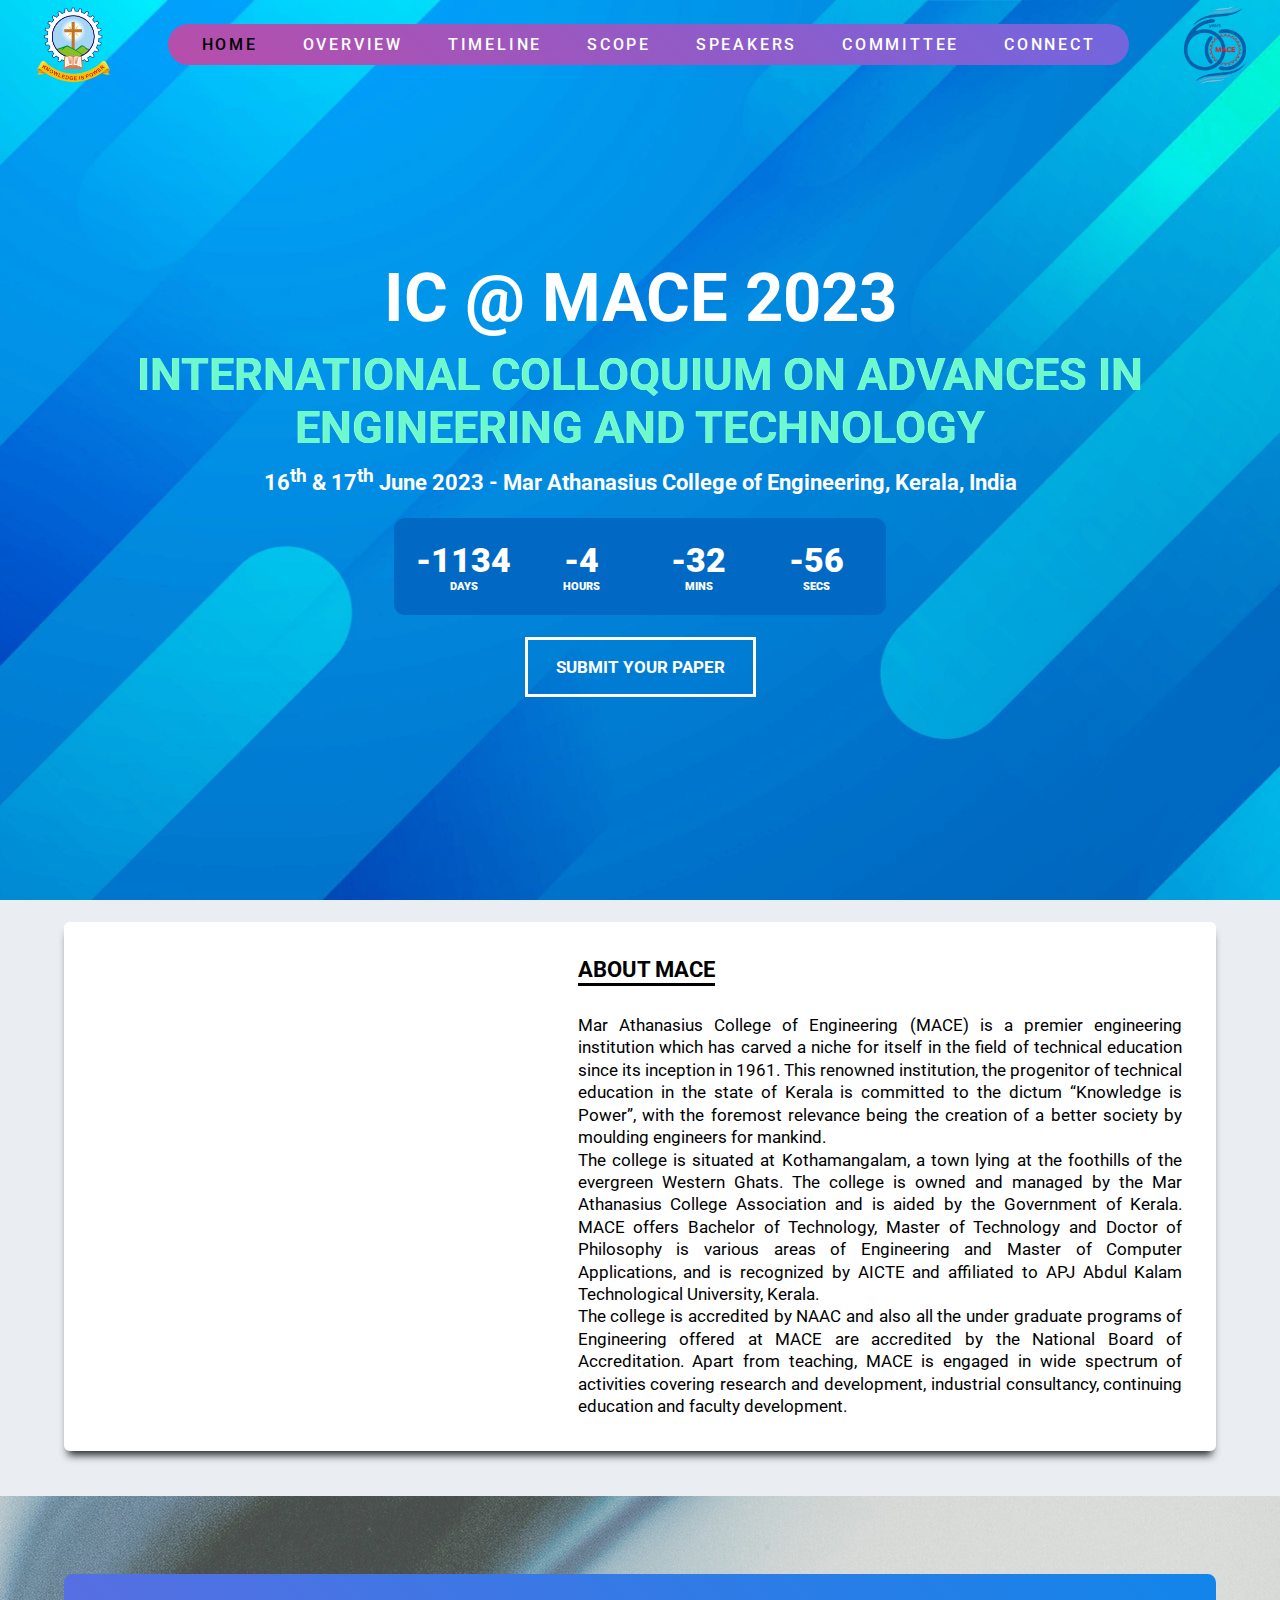
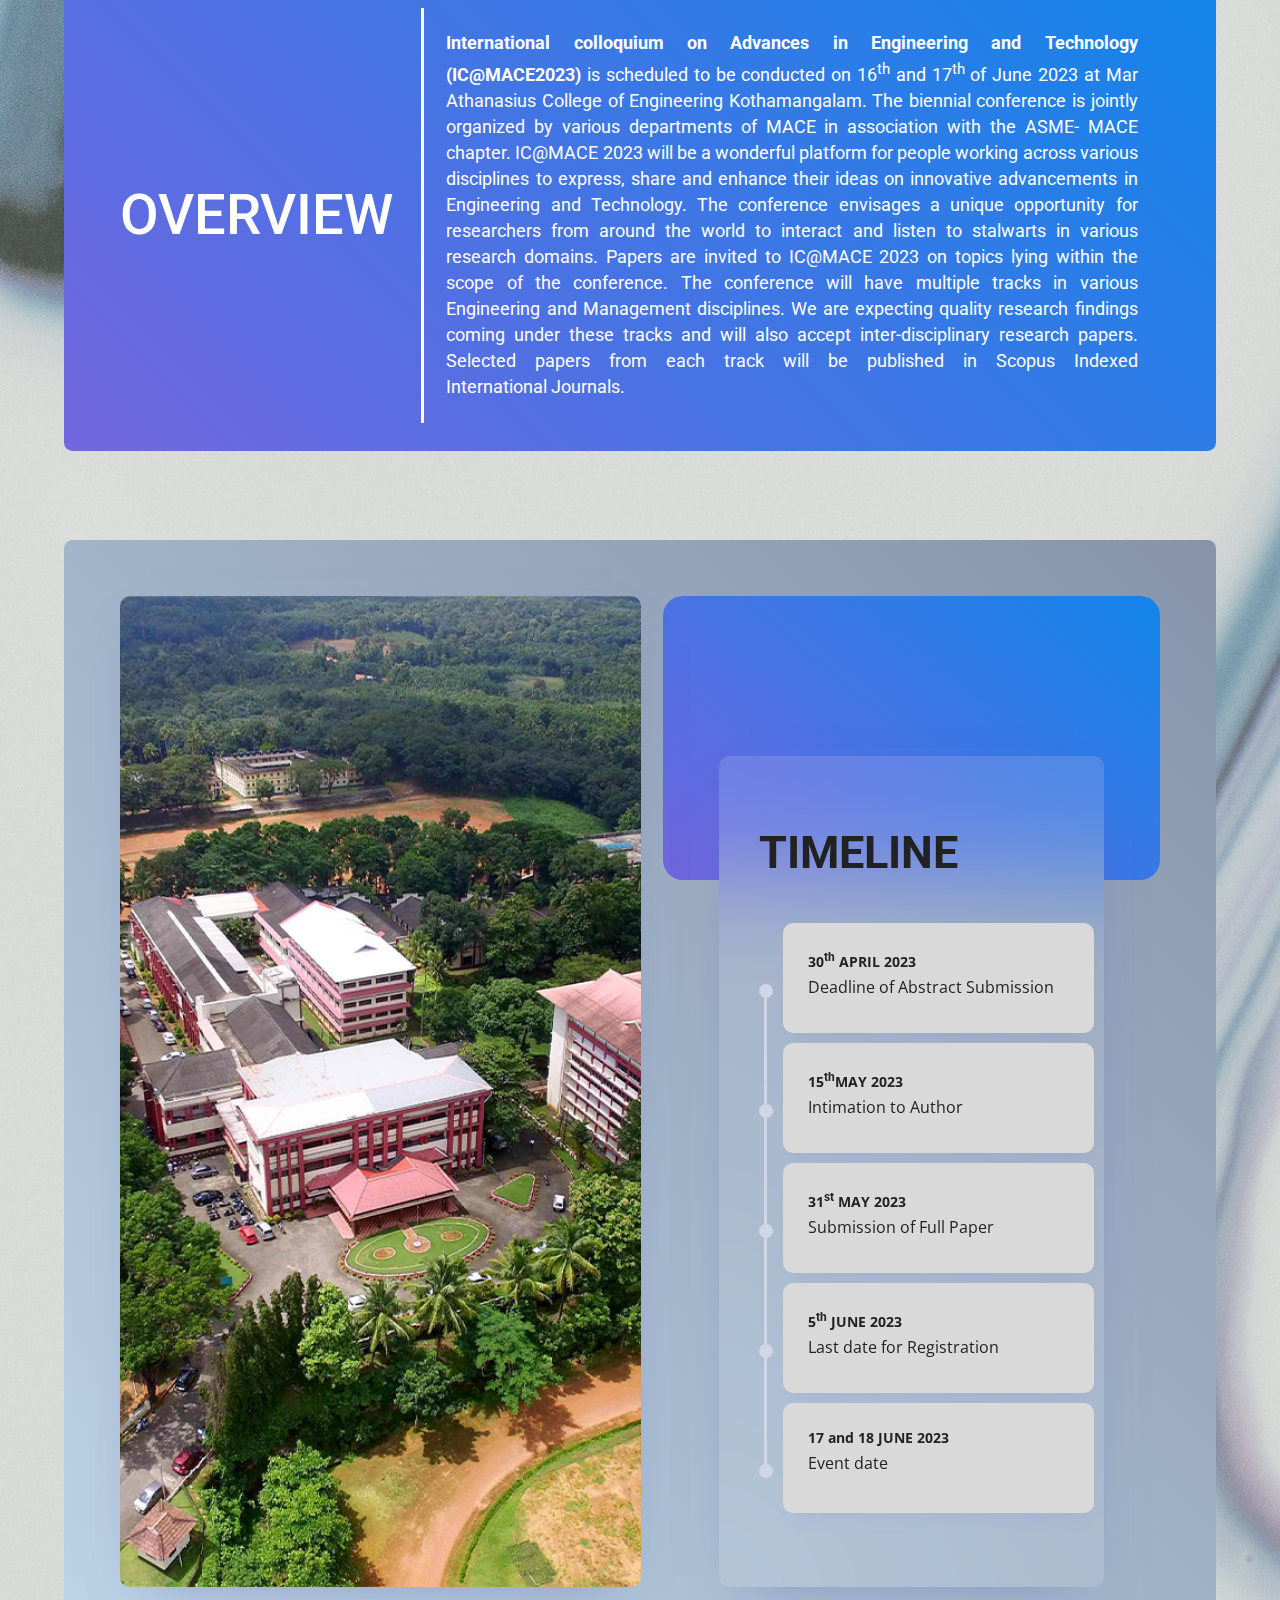
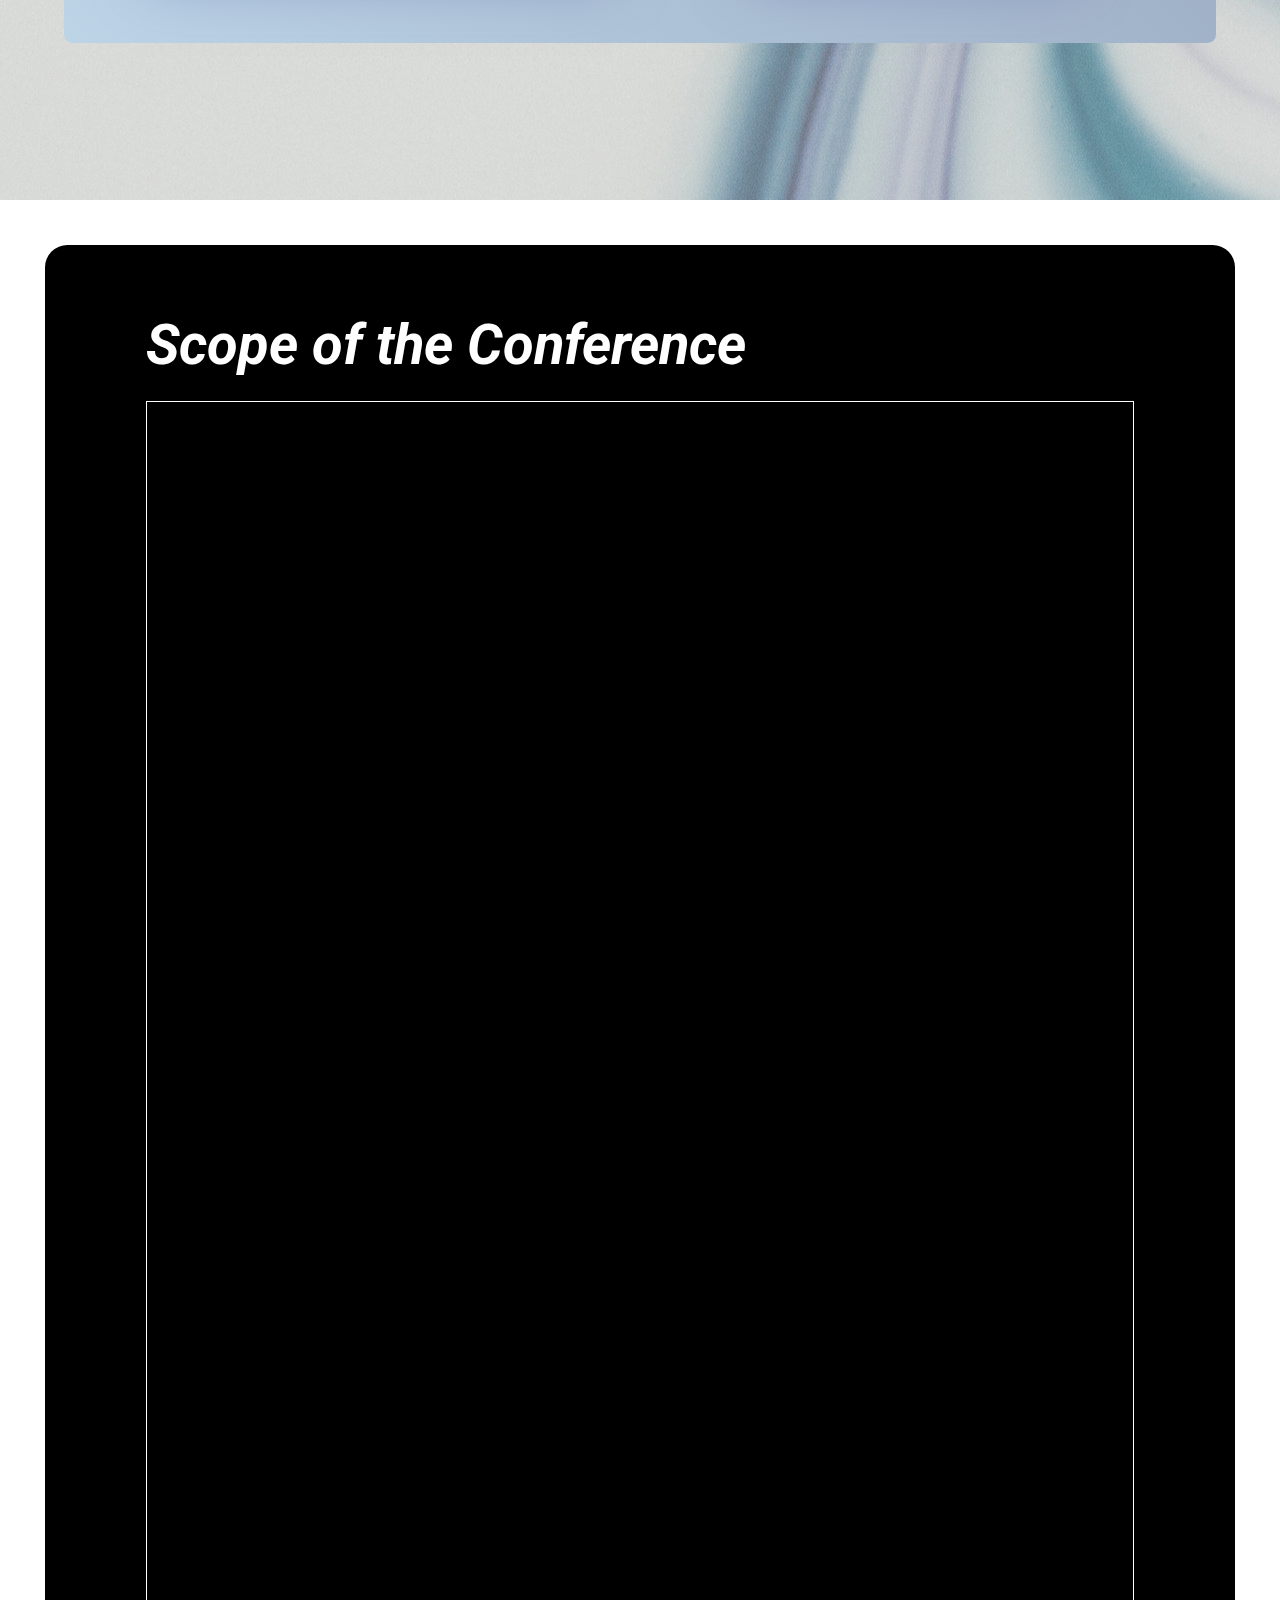
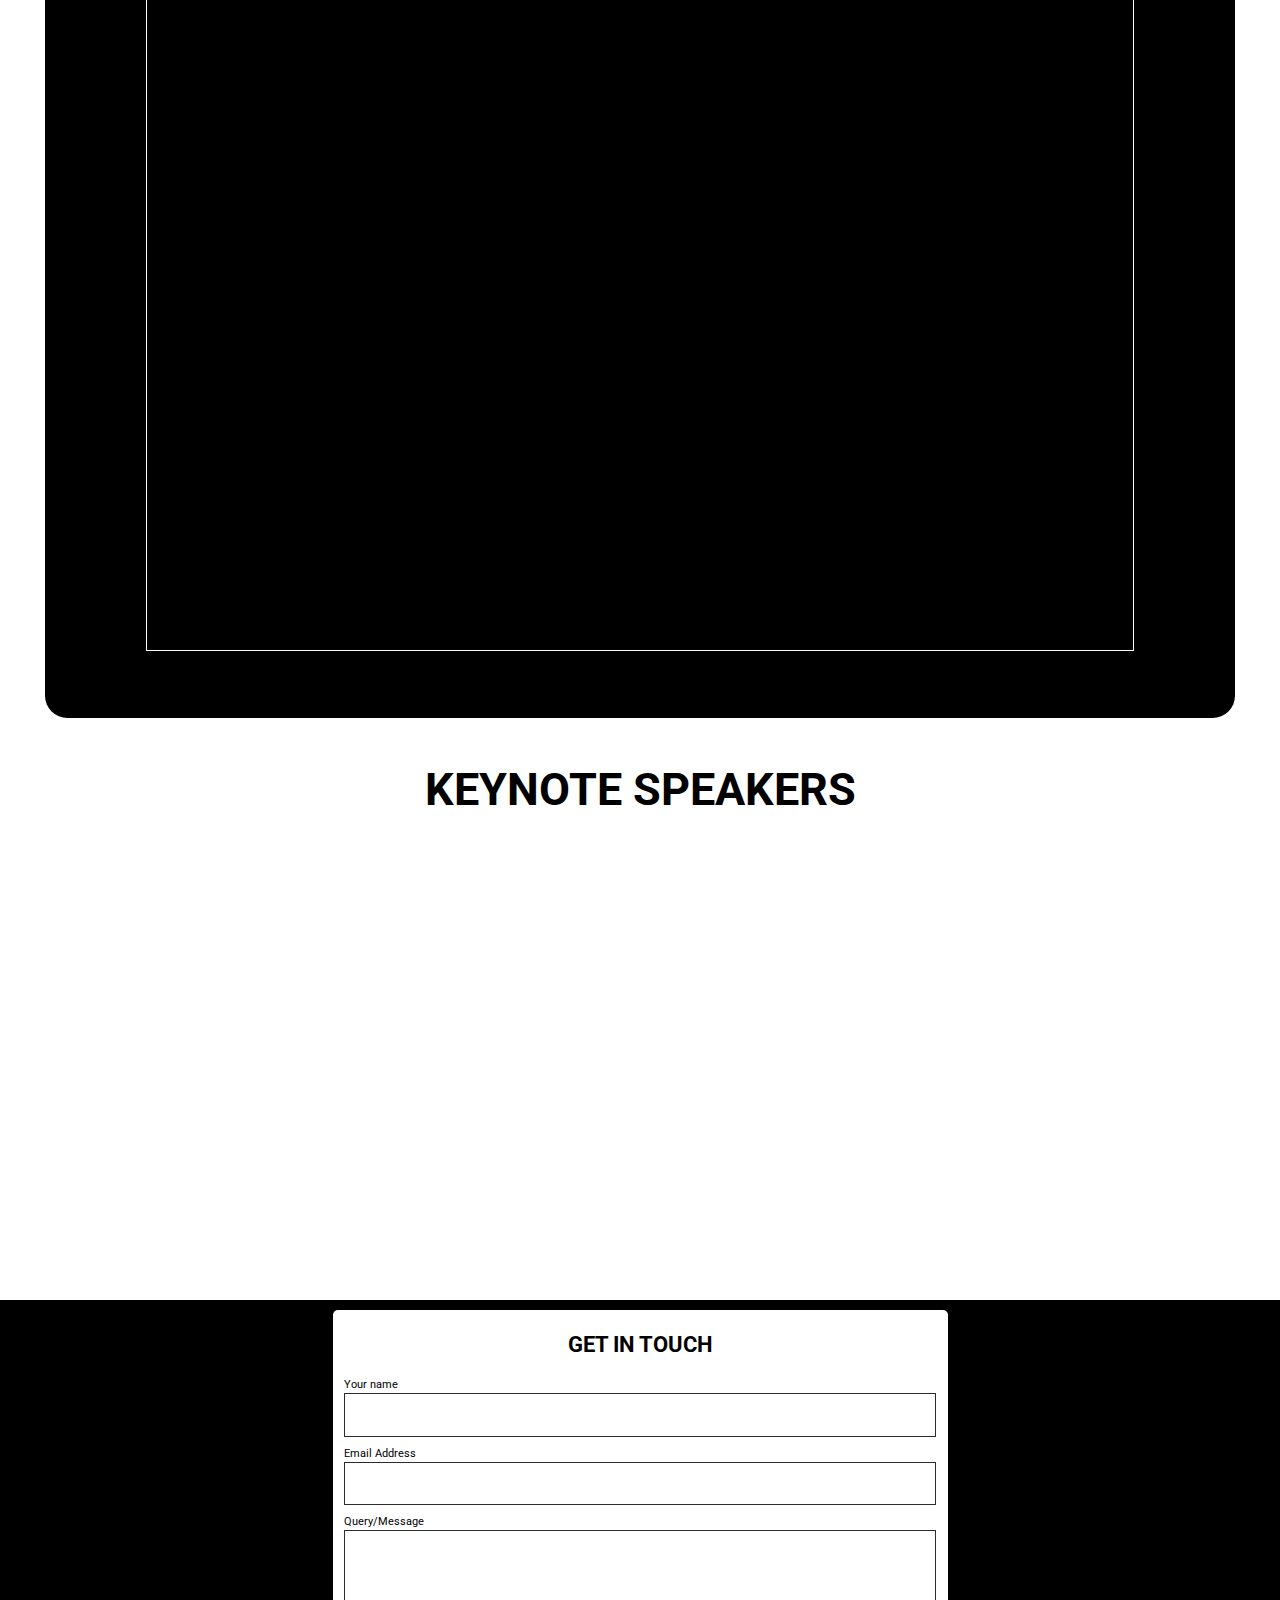
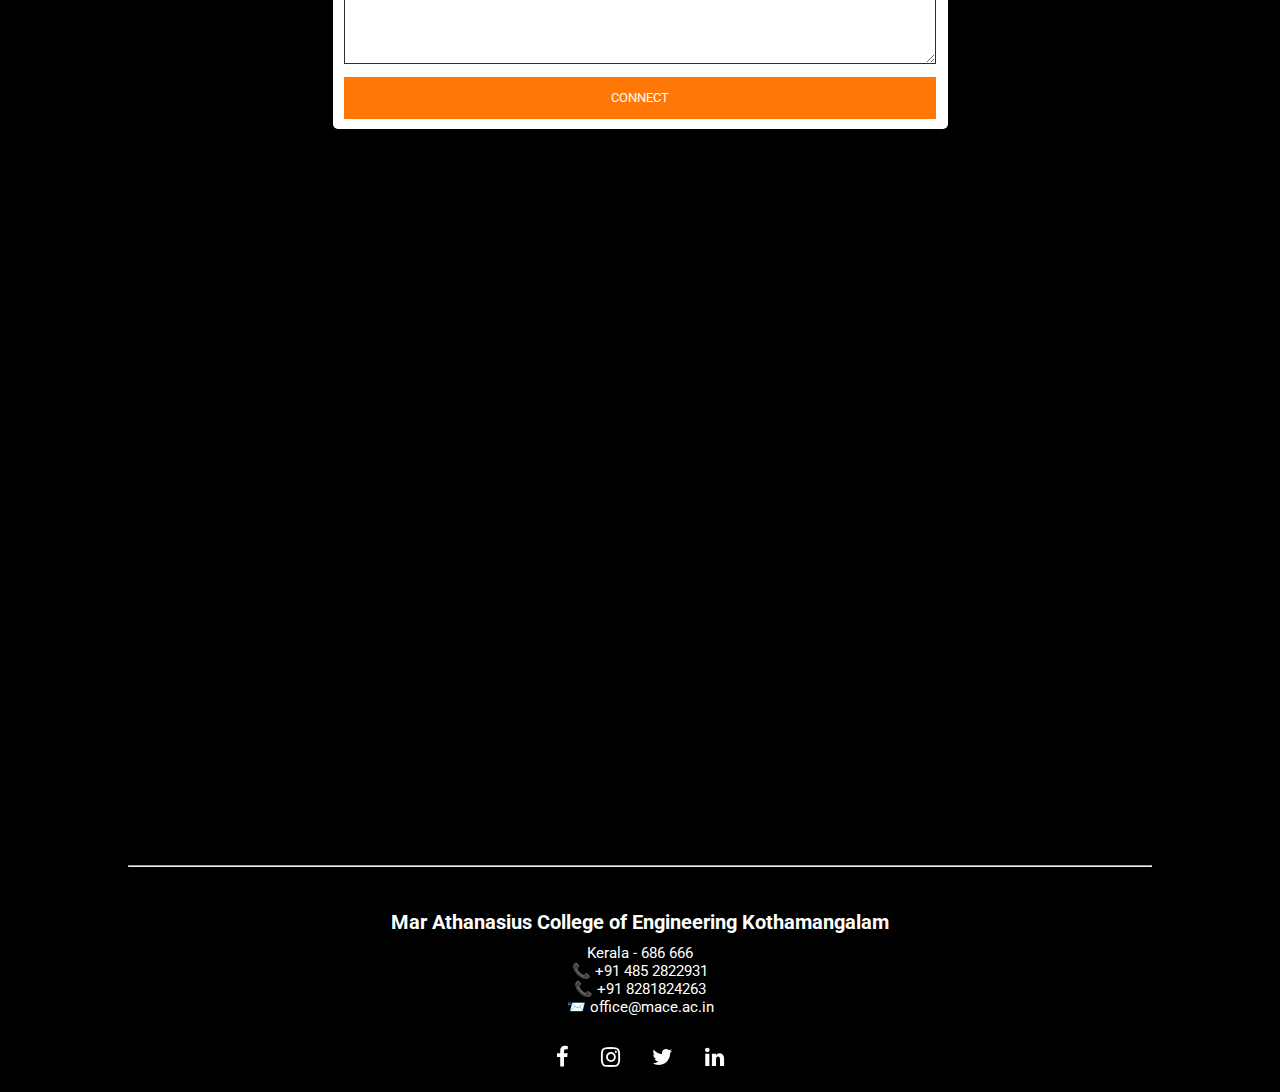
==== index.html @ 7f870274 "Merge branch 'main' of https://github.com/mrinshad/MACE-Technical-Conference-Website" ====
<!DOCTYPE html>
<html lang="en">
<head>
    <meta charset="UTF-8">
    <meta http-equiv="X-UA-Compatible" content="IE=edge">
    <meta name="viewport" content="width=device-width, initial-scale=1.0">
    <title>MACE Technical Conference</title>

    <link rel="stylesheet" href="./styles.css">
    <link rel="stylesheet" href="https://cdnjs.cloudflare.com/ajax/libs/font-awesome/4.7.0/css/font-awesome.min.css">
    <script src="./script.js" defer></script>

    
</head>
<body>

    <div id="preloader-div">
        <div id="preloader">
            <hr><hr> <hr><hr>
        </div>
    </div>

    <section id="hero">

        <header>
            <img class="nav-logo" src="./assets/logos/macelogo.png" alt="">
            <button title = "nav-toggle" id="nav-toggle" aria-expanded="false"></button>
            <ul class="primary-navigation" data-visible = "false">
                <li class="nav-link active"><a href="/index.html">Home</a></li>
                <li class="nav-link about-section"><a href="/index.html#about-section">Overview</a></li>
                <li class="nav-link schedule-section"><a href="/index.html#schedule-section">TIMELINE</a></li>
                <li class="nav-link tracks-section"><a href="/index.html#tracks-section">Scope</a></li>
                <li class="nav-link speakers-section"><a href="/index.html#speakers-section">Speakers</a></li>
                <li class="nav-link committee"><a href="/committee.html">Committee</a></li>
                <li class="nav-link connect-section"><a href="/index.html#connect-section">Connect</a></li>
            </ul>
            <img class="nav-logo" src="./assets/logos/60 yrs MACE.png" alt="">
        </header>
        
        <div id="hero-overlay"></div>

        <div id="hero-content">
            <!-- <div id="hero-scroll-logos">
                <div class="hero-scroll-logo"><img src="./assets/logos/macelogo.png" alt=""></div>
                <div class="hero-scroll-logo"><img src="./assets/logos/60 yrs MACE.png" alt=""></div>
            </div> -->
            <div id="hero-cdandlogo">
                <div id="hero-logo">
                    <div id="event-heading">
                        <!-- <div class="hero-non-scroll-logo"><img src="assets\logos\conferencelogo.png" alt=""></div> -->
                        <h3>IC @ MACE 2023</h3>
                    </div>
                    <h3 id="hero-logo-content">International Colloquium on Advances in Engineering and Technology</h3>
                    <h3 id="hero-logo-event-date">16<sup>th</sup> & 17<sup>th</sup> June 2023 - Mar Athanasius College of Engineering, Kerala, India</h3>
                </div>
                <div id="countdown-timer">
                    <p id="days"><span id="days-value" class="time-value"></span><br><span class="time-format">DAYS</span></p>
                    <p id="hours"><span id="hours-value" class="time-value"></span><br><span class="time-format">HOURS</span></p>
                    <p id="mins"><span id="mins-value" class="time-value"></span><br><span class="time-format">MINS</span></p>
                    <p id="secs"><span id="secs-value" class="time-value"></span><br><span class="time-format">SECS</span></p>
                </div>
            </div>
            <button title="hero-button" id="hero-button" type="button">Submit Your Paper</button>
        </div>

            
        </div>

<!-- 
        <div id="hero-bg-video">
            <video src="./assets/videos/Blue - 9809.mp4" muted autoplay loop></video>
        </div> -->

    </section>


        <!-- <div class="icon-section">
                <div class="iconbox hidden">
                    <div class="circle"><img src="assets\images\minicon1.svg" alt=""></div>
                    <h1>500+</h1>
                    <h2>Organizations</h2>
                </div>
                <div class="iconbox hidden">
                    <div class="circle"><img src="assets\images\minicon2.svg" alt=""></div>
                    <h1>350+</h1>
                    <h2>Papers</h2>
                </div>
                <div class="iconbox hidden">
                    <div class="circle"><img src="assets\images\minicon3.svg" alt=""></div>
                    <h1>1000+</h1>
                    <h2>Participations</h2>
                </div>
                <div class="iconbox hidden">
                    <div class="circle"><img src="assets\images\minicon4.svg" alt=""></div>
                    <h1>500+</h1>
                    <h2>Members</h2>
                </div>
        </div> -->
        <div id="about-section-2" class="about-2">
            <div class="about-box">
                <div class="sideytvdo">
                    <iframe width="480" height="315" src="https://www.youtube.com/embed/qzCPfxxmkaA" title="YouTube video player" frameborder="0" allow="accelerometer; autoplay; clipboard-write; encrypted-media; gyroscope; picture-in-picture; web-share" allowfullscreen></iframe>
                </div>
                <div class="about-text">
                    <h1>ABOUT MACE</h1>
                    <p>
                        Mar Athanasius College of Engineering (MACE) is a premier engineering institution which has carved a niche for itself in the field of technical education since its inception in 1961. This renowned institution, the progenitor of technical education in the state of Kerala is committed to the dictum “Knowledge is Power”, with the foremost relevance being the creation of a better society by moulding engineers for mankind. 
                        <br>
                        The college is situated at Kothamangalam, a town lying at the foothills of the evergreen Western Ghats. The college is owned and managed by the Mar Athanasius College Association and is aided by the Government of Kerala. MACE offers Bachelor of Technology, Master of Technology and Doctor of Philosophy is various areas of Engineering and Master of Computer Applications, and is recognized by AICTE and affiliated to APJ Abdul Kalam Technological University, Kerala. 
                        <br>
                        The college is accredited by NAAC and also all the under graduate programs of Engineering offered at MACE are accredited by the National Board of Accreditation. Apart from teaching, MACE is engaged in wide spectrum of activities covering research and development, industrial consultancy, continuing education and faculty development.
                    </p>
                </div>
            </div>
        </div>
    <div class="grad-img">
        <div class="grad">

            <section id="about-section">
                <div id="about">
                    <h3 ><span class="upper-heading-span">OVERVIEW</span><span class="lower-heading-span"></span></h3>
                    <p id="about-content"></p>
                </div>
            </section>
    

      
        
        
            <!--<div id="agenda">
                <div class="agenda-text"><h2>AGENDA</h2></div>
                <div class="abox">
        
                     <div class ="flex-container">
                        <div class="agenda-img-box"><img id="agenda-img" src="assets\logos\macelogo.png" alt=""></div>
                            <div class="agenda-box">
        
                                <div class="abbox"> <h6>Recent engineering advances presentation</h6></div>
                                <div class="abbox"> <h6>Scientific work showcase opportunity</h6></div>
                                <div class="abbox"> <h6>Networking for communication and collaboration</h6></div>
                                <div class="abbox"> <h6>Sharing research know-how with industrialists</h6></div>
                            </div>
                </div>
                </div>
            </div>-->
            <section class="new_sched" id="schedule-section">
                <div class="abox">
                    <div class="schedflex">
                            <div class="shedbox"></div>                         
                            <div class="timeline-parent">
                                <div class="cardTop">
                                        <!--<svg width="" height="219" viewBox="0 0 497 219" fill="none" xmlns="http://www.w3.org/2000/svg">
                                    <path fill-rule="evenodd" clip-rule="evenodd" d="M-38.5 196C-38.5 196 34 91 133.5 91C233 91 427 159 532.5 30C638 -99 518 236 518 236L-49 246.5L-38.5 196Z" fill="#ee6b6c"/>
                                    </svg>-->
                                </div>
                                <div class="timeline">
                                
                                    <h3>TIMELINE</h3>
                                    <div class="box">
                                        <div class="container">
                                            <div class="lines">
                                                <div id="top" class="dot"></div>
                                                <div class="line"></div>
                                                <div class="dot"></div>
                                                <div class="line"></div>
                                                <div class="dot"></div>
                                                <div class="line"></div>
                                                <div class="dot"></div>
                                                <div class="line"></div>
                                                <div class="dot"></div>
                                            </div>
                                
                                            <div class="cards">
                                                <div class="card">
                                                    <h4>30<sup>th</sup> APRIL 2023</h4>
                                                    <p>Deadline of Abstract  Submission</p>
                                                </div>
                                                <div class="card mid">
                                                    <h4>15<sup>th</sup>MAY 2023</h4>
                                                    <p>Intimation to Author</p>
                                                </div>
                                                <div class="card">
                                                    <h4>31<sup>st</sup> MAY 2023</h4>
                                                    <p>Submission of Full Paper</p>
                                                </div>
                                                <div class="card">
                                                    <h4>5<sup>th</sup> JUNE 2023</h4>
                                                    <p>Last date for Registration</p>
                                                </div>
                                                <div class="card">
                                                    <h4>17 and 18 JUNE 2023</h4>
                                                    <p>Event date</p>
                                                </div>
                                            </div>
                                        </div>
                                
                                    </div>
                                </div>
                            </div>
                    </div>
                </div>
            </section>
            <!--<div id="schedule-section" class="schedule" data-carousel>
                <h2>SCHEDULE</h2>
                <button class="carousel-button prev" data-carousel-button="prev"><</button>
                <button class="carousel-button next" data-carousel-button="next">></button>
                <ul class="sch" data-slides>
                    <li class="schedule-slide" data-active>
                        <div class="schedule-box">
                            <h1>Day 1 Opening day</h1>
                            <p><h3>08:00AM :</h3> <h6>Registration & Networking</h6> </p>
                            <p><h3>09:30AM :</h3>  <h6>Session 1 - "AI Advancements and Innovations"</h6></p>
                            <p><h3>11:00AM :</h3> <h6> Session 2 - "Cloud Computing and Security</h6></p>
                            <p><h3>01:00PM :</h3> <h6> Session 3 - "Data Science and Big Data"</h6></p>
                            <p><h3>02:00PM :</h3>  <h6>Session 4 - "Software Development Trends"</h6></p>
                            <p><h3>03:30PM :</h3> <h6>Panel Discussion - "The Future of Technology"</h6></p>
                            <p><h3>04:30PM :</h3> <h6> Closing Remarks</h6></p>
                        </div>
                    </li>
                    <li class="schedule-slide">
                        <div class="schedule-box">
                            <h1>Day 2 Closing day</h1>
                            <p><h3>09:30AM :</h3>  <h6>Session 6 - "Advanced Machine Learning Techniques"</h6></p>
                            <p><h3>11:00AM :</h3> <h6> Session 7 - "Blockchain Technology and Applications"</h6></p>
                            <p><h3>01:00PM :</h3> <h6> Session 8 - "Agile Methodologies and DevOps"</h6></p>
                            <p><h3>02:00PM :</h3>  <h6>Session 9 - "Virtual and Augmented Reality"</h6></p>
                            <p><h3>03:30PM :</h3> <h6>Session 10 - "Cybersecurity Challenges and Solutions"</h6></p>
                            <p><h3>05:00PM :</h3> <h6> Closing Remarks & Farewell.</h6></p>
                        </div>
                    </li>
        
                </ul>
                <div class="placebox">
                </div>
        
            </div>-->
        
        </div>
    </div>
   <!-- <div id="college-about">
        <div id="college-about-content">
            <h3>About the Institute</h3>
            <p>
                Mar Athanasius College of Engineering (MACE) is a premier engineering institution which has carved a niche for itself in the field of 
                technical education since its inception in 1961. This renowned institution, the progenitor of technical education in the state of Kerala 
                is committed to the dictum “Knowledge is Power”, with the foremost relevance being the creation of a better society by moulding 
                engineers for mankind.
            </p>
            <p><a href="">Learn More</a></p>
        </div>
    </div> -->

    <section id="tracks-section">
        <h3>Scope of the Conference</h3>
        <div id="tracks-container">

        </div>
    </section>
    
    <section id="speakers-section">
        <h3 id="speakers-heading">KEYNOTE SPEAKERS</h3>
        <div id="speakers">
            <div class="speaker hidden">
                <img src="assets\images\istockphoto-1298261537-612x612.jpg" alt="">
                <p class="speaker-name"> Speaker </p>
                <p class="speaker-desc">Coming soon</p>
                <hr>
                <div class="speaker-links">
                    <img src="./assets/icons/linkedin-app-icon.png" alt="">
                    <img src="./assets/icons/github-icon.png" alt="">
                    <img src="./assets/icons/twitter-logo.png" alt="">
                </div>
            </div>
            <div class="speaker hidden">
                <img src="assets\images\istockphoto-1298261537-612x612.jpg" alt="">
                <p class="speaker-name"> Speaker </p>
                <p class="speaker-desc">Coming soon</p>
                <hr>
                <div class="speaker-links">
                    <img src="./assets/icons/linkedin-app-icon.png" alt="">
                    <img src="./assets/icons/github-icon.png" alt="">
                    <img src="./assets/icons/twitter-logo.png" alt="">
                </div>
            </div>

        </div>

    </section>


    <section class="contact-us" id="connect-section">
        <div class="contact-form">
            <div class="wrapper">
                <h3>GET IN TOUCH</h3>
                <div class="form">
                    <form method="post" action="mailto:rinshadmorayur09@gmail.com">
                        <p>
                            <label for="">Your name</label>
                            <input type="text" name="Name" type="text">
                        </p>
                        <p>
                            <label for="">Email Address</label>
                            <input type="text" name="Email" type="email">
                        </p>
                        <p>
                            <label for="">Query/Message</label>
                            <textarea name="Message" id="" cols="30" rows="7"></textarea>
                        </p>
                        <p>
                            
                            <button type="submit" name="submit">CONNECT</button>
                        </p>
                    </form>
                </div>
            </div>
        </div>

        <div class="contact-GMap"><iframe
                src="https://www.google.com/maps/embed?pb=!1m18!1m12!1m3!1d3928.5490927558367!2d76.61699471523204!3d10.054016892814145!2m3!1f0!2f0!3f0!3m2!1i1024!2i768!4f13.1!3m3!1m2!1s0x3b07e6154a2133e5%3A0x2c26b2d532bb30ea!2sMar%20Athanasius%20College%20of%20Engineering%20-%20Kothamangalam!5e0!3m2!1sen!2sin!4v1675614809724!5m2!1sen!2sin"
                width="600" height="450" style="border:0;" allowfullscreen="" loading="lazy"
                referrerpolicy="no-referrer-when-downgrade"></iframe></div>
    </section> 

    <footer>
        <div class="style-one">
            <hr>
        </div>
        <h3>Mar Athanasius College of Engineering Kothamangalam</h3>
        <p>
            Kerala - 686 666 <br>
            📞 <a href="tel:+91 485 2822931">+91 485 2822931 </a><br>
            📞 <a href="tel:+91 8281824263"> +91 8281824263 </a><br>
            📨 <a href = "mailto:office@mace.ac.in">office@mace.ac.in</a>
        </p>
        <div class="wrap">
            <div class="btn">
                <div class="icon"><i class="fa fa-facebook-f fa-2x"></i></div>
            </div>
            <div class="btn">
                <div class="icon"><i class="fa fa-instagram fa-2x"></i></div>
            </div>
            <div class="btn">
                <div class="icon"><i class="fa fa-twitter fa-2x"></i></div>
            </div>
            <div class="btn">
                <div class="icon"><i class="fa fa-linkedin fa-2x"></i></div>
            </div>
        </div>
    </footer>



</body>
</html>
---- styles.css ----
@import url('https://fonts.googleapis.com/css2?family=Roboto:ital,wght@0,100;0,400;0,500;0,700;0,900;1,100;1,300;1,400;1,500;1,700;1,900&display=swap');
@import url("https://fonts.googleapis.com/css?family=Open+Sans:400,400i,700");

:root {
    /* --primary-color : #FF6A00; */
    /* --primary-grad-end: #F6405E; */
    --primary-text-color: #fff;
    --additional-grad: #B74EAA;
    /* --additional-grad: #1185ea; */
    --primary-color: #1185ea;
    --additional-grad-end: #7266DF;
    --primary-grad-end: #f6405e;
    --blue-light: #0bceff;
    --lighter-black: #222222;
    --gray-theme: #D9D9D9;
    --echo-black: black;
    --icon-grad-start: #A4BFEF;
    --icon-grad-end: #6A93CB;
    --aesthetic-grad-start: #8693AB;
    --aesthetic-grad-end: #BDD4E7;

}

* {
    /* outline: 2px solid blue; */
    box-sizing: border-box;
    margin: 0;
    padding: 0;
    font-family: 'Roboto', Arial, Helvetica, sans-serif;
}

body {
    overflow-x: hidden;
    overflow-y: hidden;
}


/* Pre loader */

#preloader-div {
    inset: 0;
    position: fixed;
    z-index: 99999;
    background: white;
    opacity: 1;
}

#preloader-div.fade {
    opacity: 0;
    transition: .5s opacity;
}


#preloader {
    position: absolute;
    top: 50%;
    left: 50%;
    transform: translate(-50%, -50%);
    width: 4rem;
    height: 4rem;
}

#preloader hr {
    border: 0;
    margin: 0;
    width: 40%;
    height: 40%;
    position: absolute;
    border-radius: 50%;
    animation: spin 2s ease infinite
}

#preloader :first-child {
    background: #19A68C;
    animation-delay: -1.5s
}

#preloader :nth-child(2) {
    background: #F63D3A;
    animation-delay: -1s
}

#preloader :nth-child(3) {
    background: #FDA543;
    animation-delay: -0.5s
}

#preloader :last-child {
    background: #193B48
}

@keyframes spin {

    0%,
    100% {
        transform: translate(0)
    }

    25% {
        transform: translate(160%)
    }

    50% {
        transform: translate(160%, 160%)
    }

    75% {
        transform: translate(0, 160%)
    }
}


/* Hero Section */

#hero {
    height: 100vh;
    width: 100vw;
    position: relative;
    display: flex;
    flex-direction: column;
    justify-content: center;
    align-items: center;
    background-image: url(./assets/images/heroiamge.jpg);
    background-attachment: fixed;
    background-position: center;
    background-size: cover;
}

#hero-bg-video {
    overflow: hidden;
}

#hero-bg-video>video {
    width: 100vw;
    height: 100vh;
    object-fit: fill;

}


/* Header */

header {
    position: absolute;
    inset: 0 0 0 0;
    display: flex;
    padding: 4rem 3rem;
    justify-content: space-between;
    align-items: center;
    height: 7rem;
}


/* Nav Elements */

.nav-logo {
    height: 7rem;
}

.primary-navigation {
    display: flex;
    z-index: 1000;
    border-radius: 2rem;
    gap: 4rem;
    padding: 1rem 3rem;
    backdrop-filter: blur(2rem);
    background: linear-gradient(225deg, var(--additional-grad-end) 0%, var(--additional-grad) 100%);
}


.sticky {
    position: fixed;
    top: 0;
    left: 0;
    width: 100%;
    justify-content: center;
    padding: 1rem;
}


#nav-toggle {
    position: absolute;
    z-index: 1001;
    right: 2rem;
    width: 4rem;
    height: 4rem;
    background: url(./assets/icons/hamburgermenu.svg) round;
    border: none;
    display: none;

}

.nav-link {
    list-style: none;
}

.nav-link>a {
    text-decoration: none;
    text-transform: uppercase;
    font-size: 1.4rem;
    font-weight: 500;
    letter-spacing: .25rem;
    color: rgb(255, 255, 255);
}

.nav-link>a:hover {
    color: black;
}

.nav-link[class*="active"]>a {
    color: var(--echo-black);
}


/* Hero Content */

#hero-content {
    position: absolute;
    margin-top: 5rem;
    width: 100%;
    display: flex;
    padding: 2rem;
    flex-direction: column;
    justify-content: center;
    align-items: center;
    gap: 2rem;
}

/* For aligning the countdown and logo */
#hero-cdandlogo {
    display: flex;
    flex-direction: column;
    justify-content: center;
    align-items: center;
    gap: 2rem;
}


#hero-logo {
    display: flex;
    flex-direction: column;
    align-items: center;
    justify-content: center;
    gap: 1rem;
}

#hero-logo-content {
    font-size: 4rem;
    text-transform: uppercase;
    /* color: white; */
    /* color: #67f1d5; */
    color: #6CFACD;
    text-align: center;
    background: white;

    -webkit-background-clip: text;
    background-clip: text;
    /* -webkit-text-fill-color: transparent; */
}

#hero-logo-event-date {
    font-size: 2rem;
    text-align: center;
    color: white;
}


#hero-scroll-logos {
    display: flex;
    justify-content: space-around;
    align-items: center;
    border-radius: 3rem;
    width: 90vw;
}

.hero-scroll-logo {
    height: 10rem;
    width: 10rem;
    padding: 1.5rem;
    border-radius: 50%;
    /* background: linear-gradient(225deg, var(--additional-grad-end) 0%, var(--additional-grad) 100%);
    */
    background: white;

}

#event-heading {
    display: flex;
    align-items: center;
    gap: 2rem;
}

#event-heading > h3 {
    font-size: 6rem;
    color: white;
}

.hero-non-scroll-logo {
    height: 7rem;
    padding-top: 2rem;
}



.hero-non-scroll-logo>img {
    object-fit: fill;
    width: 100%;
    height: 100%;
}
.hero-scroll-logo>img {
    object-fit: fill;
    width: 100%;
    height: 100%;
}

/* Countdown Timer */

#countdown-timer {
    padding: 2rem;
    display: grid;
    aspect-ratio: auto;
    border-radius: 1rem;
    grid-template-columns: repeat(4, 1fr);
    column-gap: 2rem;
    background: #0169c4;
    /* background: linear-gradient(225.5deg, var(--primary-color) 0%, var(--primary-grad-end) 100%); */
    color: var(--primary-text-color);
    text-align: center;
    order: 1;
}



.time-value {
    font-weight: 900;
    font-size: 3rem;
}

.time-format {
    font-weight: 900;
    font-size: 1rem;
}


/* Hero Button */
#hero-button {
    z-index: 2;
    margin: auto;
    text-transform: uppercase;
    font-weight: 700;
    font-size: 1.5rem;
    padding: 1.5rem 2.5rem;
    color: var(--primary-text-color);
    border: var(--primary-text-color) 3px solid;
    background: rgba(0, 0, 0, 0);
}

#hero-button:hover {
    border-image: linear-gradient(var(--primary-color), var(--primary-grad-end)) 30;
}


#hero-overlay {
    display: none;
    position: absolute;
    top: 0;
    background: #00000000;
    height: 100vh;
    width: 100vw;
}


/* footer   */

footer {
    background-color: var(--echo-black);
    height: 260px;
}

footer>h3 {
    padding-top: 45px;
    text-align: center;
    color: white;
    font-size: 20px;
}

footer>p,
a {
    padding-top: 10px;
    text-align: center;
    font-size: 15px;
    color: white;
    text-decoration: none;
}

.style-one {
    margin: auto;
    padding-top: 33px;
    width: 80%;
    height: 1px;
}

.wrap {
    padding-top: 30px;
    margin: auto;
    display: flex;
    justify-content: space-between;
    width: 168px;
}

.icon {
    filter: invert(100%);
}


/* Media Queries */


@media screen and (max-width: 1920px) {
    html {
        font-size: 70%;
    }
}

@media screen and (max-width: 1024px) {

    .primary-navigation {
        gap: 2rem;
    }
}

@media screen and (max-width: 840px) {
    html {
        font-size: 60%;
    }

    /* Navbar */

    #nav-toggle {
        display: block;
        transition: transform .3s ease-in;
    }

    #nav-toggle[aria-expanded='true'] {
        background: url(./assets/icons/hamburgerclose.svg) round;
        transform: rotate(90deg);
        transition: transform .3s ease-in;
    }

    .primary-navigation {
        position: fixed;
        inset: 0;
        align-items: center;
        justify-content: space-between;
        gap: 3rem;
        flex-direction: column;
        background-color: rgba(0, 0, 0, 0.507);
        transform: translateX(100%);
        transition: transform ease-in-out .3s;
        font-size: 2rem;
    }

    @supports (backdrop-filter: blur(3rem)) {
        .primary-navigation {
            backdrop-filter: blur(3rem);
        }
    }

    .primary-navigation[data-visible='true'] {
        transform: translateX(0)
    }

    .nav-link>a {
        font-size: 1.5rem;
    }

    .nav-logo {
        display: none;
    }

}


@media screen and (max-width: 480px) {


    html {
        font-size: 45%;
    }


}


/*Icon section*/
.icon-section {
    padding: 3rem;
    display: flex;
    justify-content: space-evenly;
    background: #EAEEF2;
    margin-bottom: 0rem;
}



.iconbox {
    display: flex;
    flex-direction: column;
    justify-content: center;
    align-items: center;
    gap: 0.5rem;
    transition: all 1s ease-in;
    /* transform: translateY(0); */
}

.iconbox.hidden {
    /* transform: translateY(50%); */
    opacity: 0;
}

.iconbox h1,
h2 {
    color: black;
    text-align: center;
}

.circle {
    width: 7rem;
    height: 7rem;
    border-radius: 50%;
    display: flex;
    justify-content: center;
    background: linear-gradient(225deg, var(--primary-color) 0%, var(--additional-grad-end) 100%);
}

.icon-section img {
    width: 60%;
    height: 60%;
    margin: auto;
}

/*About College*/
.about-2 {
    display: flex;
    justify-content: center;
    align-content: center;
    background-color: #EAEEF2;
}

.about-box {
    width: 90vw;
    display: flex;
    background-color: var(--primary-text-color);
    box-shadow: 0 8px 8px -4px var(--lighter-black);
    margin: 2rem;
    margin-bottom: 4rem;
    padding: 2rem;
    border-radius: 0.5rem;
    align-items: center;

}

@media screen and (max-width: 900px) {

    .about-box {
        display: block
    }

    .sideytvdo iframe {
        width: fit-content;
    }

}

.sideytvdo {

    position: relative;
}

.about-text {
    padding: 1rem;

}

.about-text h1 {
    padding-bottom: 0.1rem;
    border-bottom: solid var(--echo-black);
    width: max-content;

}

.about-text p {
    font-size: 1.5rem;
    text-align: justify;
    margin-top: 2.5rem;
    line-height: 2rem;
}

/* About the Event */
#about-section {
    padding-top: 5rem;
    padding-bottom: 7rem;
    display: flex;
    justify-content: center;
}

#about {
    margin-top: 0rem;
    width: 90vw;
    background: linear-gradient(225deg, var(--primary-color) 0%, var(--additional-grad-end) 100%);
    /*background: linear-gradient(225deg, var(gr) 0%, var(--aesthetic-grad-end) 100%);*/
    /* height: 40rem; */
    border-radius: 0.75rem;
    padding: 5rem;
    padding-bottom: 2.5rem;
    padding-top: 3rem;
    display: flex;
    gap: 2.5rem;
    align-items: center;
}

#about>h3 {
    position: relative;
    display: flex;
    flex-direction: column;
    font-size: 4rem;
    text-align: center;
    color: rgb(0, 0, 0);
    transition: .3s all ease-in;
}

#about>h3.hidden {
    opacity: 0;

}

.upper-heading-span {
    font-family: 'Roboto';
    font-style: normal;
    font-weight: 500;
    font-size: 5rem;
    line-height: 6rem;
    text-align: center;
    color: #FFFFFF;
}

.lower-heading-span {
    position: absolute;
    inset: 0;
    inset-block-start: 25%;
}

#about-content {
    padding-left: 1rem;
    padding: 2rem;
    text-align: justify;
    font-size: 18px;
    color: white;
    line-height: 26px;
    transition: 0.5s all ease-in;
    border-left: 3px solid white;
}

#about-content.hidden {
    opacity: 0;
}

#about-content>i {
    color: var(--primary-grad-end);
    font-weight: bold;
}


@media screen and (max-width:1024px) {
    #about {
        flex-direction: column;
    }
    #about-content {
        font-family: Open Sans;
        padding-left: 1rem;
        padding: 2rem;
        text-align: justify;
        font-size: 1.5rem;
        color: white;
        line-height: 2rem;
        transition: 0.5s all ease-in;
        border :0px;
    }

}

/* Angle property for border animation */
@property --angle {
    syntax: '<angle>';
    initial-value: 0deg;
    inherits: false;
}


/* Border Animation */

@keyframes rotate {
    to {
        --angle: 360deg;
    }
}


/* Tracks Section */

#tracks-section {
    background: var(--echo-black);
    padding: 6rem 9rem;
    margin: 4rem;
    border-radius: 2rem;
}

@media screen and (max-width: 500px) {
    #tracks-section {
        padding: 3rem 3rem;
    }
}

#tracks-section>h3 {
    color: var(--primary-text-color);
    font-weight: 700;
    font-size: 5rem;
    font-style: italic;
    text-align: left;
    margin-bottom: 2rem;
}

#tracks-container {
    border: 1px solid white;
    display: grid;
    grid-template-rows: repeat(auto-fit, 1fr);
}


.track-container {
    color: var(--primary-text-color);
    display: flex;
    flex-direction: column;
    border: 1px solid white;
    transition: all 0.75s;
}

.track-container.hidden {
    opacity: 0;
    transform: translateX(-25%);
}

.track-heading {
    cursor: pointer;
}

.track-container[data-visible='true']>.track-heading-container {
    background: var(--primary-text-color);
    color: var(--echo-black);
    border-bottom: 2px solid var(--echo-black);
}

.track-heading-container {
    display: flex;
    border-bottom: 2px solid white;
    padding: 2rem;
    gap: 2rem;
}


.track-number-container {
    width: 3rem;
    height: 3rem;
    line-height: 3rem;
    border-radius: 50%;
    border: 1px solid white;
    text-align: center;
    font-size: 2rem;
    font-weight: 400;
    font-style: italic;
}

.track-container[data-visible='true']>.track-heading-container>.track-number-container {
    border: 1px solid var(--echo-black);
}


.track-heading {
    font-weight: 200;
    font-size: 2rem;

}

.track-container[data-visible='true']>.track-heading-container>.track-heading {
    font-weight: 400;
}

.track-info {
    height: 40rem;
    display: none;
    position: relative;
    background-size: cover;
}

.track-container[data-visible='true']>.track-info {
    display: block;
}

.track-info-overlay {
    background: linear-gradient(180deg, rgba(27, 27, 27, 0) 0%, #000000 95.45%);
    height: 100%;
    width: 100%;
    display: flex;
    padding: 4rem;
    font-weight: 300;
    font-size: 2rem;
    flex-direction: column;
    justify-content: end;
    color: var(--primary-text-color);
}

/*Agenda section*/
#agenda {
    display: flex;
    flex-direction: row;
    flex-wrap: wrap;
    align-items: center;
    justify-content: center;
}


.abox {

    width: 90vw;
    background-color: rgba(255, 255, 255, 1);
    border-radius: 0.75rem;
    margin-bottom: 12rem;
    margin-top: 1rem;
    padding: 1rem;
}


.flex-container {
    display: flex;
}

@media screen and (max-width: 900px) {
    .flex-container {
        display: flex;
        flex-direction: column;
    }

}


.flex-container div {
    flex: 1 1 auto;
}

.grad-img {
    background-image: url(./assets/images/abstract-image-of-blue-white-marbling.jpg);
}

.grad {

    /*background-size: cover;*/
    background-color: rgb(234, 238, 242, 0.3);
    width: 100%;
    background-size: cover;
    padding: 2rem;
}

.agenda-text h3 {


    font-family: 'Roboto';
    font-style: normal;
    font-weight: 500;
    font-size: 80px;
    line-height: 117px;
    text-align: right;
    margin-top: 1rem;
    color: #FFFFFF;

}

.agenda-box {
    display: flex;
    flex-direction: column;
    width: 100%;

}

#agenda-img {
    width: 90%;
    height: 90%;
    object-fit: contain;
}


h6 {
    color: black;
    font-size: x-large;
    text-align: left;
}

.abbox {
    background-color: var(--gray-theme);
    border-left: solid #161464;
    border-width: 1rem;
    border-radius: 0.5rem;
    padding: 1rem;
    margin: 1rem;
    margin-bottom: 0.5rem;


}

.agenda-img-box {
    background-color: #D9D9D9;
    display: flex;
    flex-direction: row;
    flex-wrap: wrap;
    align-items: center;
    justify-content: center;
    border-radius: 0.75rem;
    margin: 1rem;
}

/*new schedule*/
.cardTop {
    width: 497px;
    height: 284px;
    background: linear-gradient(220deg ,var(--primary-color),var(--additional-grad-end));
    border-radius: 20px;
    display: flex;
    overflow: hidden;
    align-items: flex-end;
    margin-bottom: -25%;
    overflow: hidden;
}

.timeline-parent {
    display: flex;
    justify-content: center;
    flex-direction: column;
    align-items: center;
}

.new_sched {
    display: flex;
    justify-content: center;
}

.shedbox {
    background-image: url(./assets/images/mace-aerial-view.jpg);
    background-size: cover;
    background-position: center;
    margin-right: 2rem;
    border-radius: 10px;
    mix-blend-mode: normal;
    backdrop-filter: blur(50px);
    box-shadow: 0px 20px 53px -30px rgba(95, 102, 173, 0.566816);


}

.schedflex {
    display: flex;
    flex-direction: row;
}

.new_sched .abox {
    background: linear-gradient(225deg, #8693AB, #BDD4E7);
    padding: 5rem;

}

.shedbox {
    width: 65%;
}

.timeline {

    width: 385px;
    background: #ECF1F524;
    mix-blend-mode: normal;
    backdrop-filter: blur(50px);
    overflow: hidden;
    box-shadow: 0px 20px 53px -30px rgba(95, 102, 173, 0.566816);
    border-radius: 10px;


}

.timeline h3 {
    font-family: 'Roboto';
    font-style: normal;
    font-weight: bolder;
    margin-left: 40px;
    margin-top: 70px;
    font-size: 45px;
    color: var(--lighter-black);

}

.box {
    width: 100%;
    height: 609px;
    margin-top: 99.5px;
}

.box .container {

    width: 100%;
    height: 357px;
    display: flex;
}

.box .lines {
    margin-left: 40px;
    margin-top: 6px;
}

.box .dot {
    width: 14px;
    height: 14px;
    margin-right: 10px;
    background: #D1D6E6;
    border-radius: 7px;
}

#top {
    margin-top: 0px;
}

.box .line {
    height: 106px;
    width: 3px;
    background: #D1D6E6;
    margin-left: 5.3px;
}

.box .card {
    width: 100%;
    height: 110px;
    padding-top: 25px;
    box-shadow: 0 2px 2px 0 #eeeeee40;
    background: var(--gray-theme);
    border-radius: 10px;
    box-shadow: 0px 16px 15px -10px rgba(105, 96, 215, 0.0944602);
    margin-bottom: 10px;
    padding-bottom: 1rem;
    transition: width 1s,  transform 1s;
    transition-delay: 1s;
    transform: translateY(-50%);


}
.box .card:hover{
    width:105% ;
    border: solid var(--lighter-black) 2px;

}

.box h4 {

    font-family: Open Sans;
    font-style: normal;
    font-weight: bold;
    font-size: 14px;
    line-height: 19px;
    margin-left: 25px;
    margin-bottom: 5px;
    color: var(--lighter-black);

}

.box p {

    font-family: Open Sans;
    font-style: normal;
    font-weight: normal;
    font-size: 16px;
    line-height: 22px;
    color: var(--lighter-black);
    margin-left: 25px;
    margin-bottom: 10px;
    margin-right: 40px;
}

@media screen and (max-width: 700px) {
    .timeline {
        width: 100%;
        height: 100%;
        padding-right: 20px;
        overflow: visible;
    }

    .box p {
        margin-right: 10px;
        font-size: 13px;
        line-height: 16px;
    }

    .cardTop {
        width: 100%;
        margin-bottom: -70%;
    }



}

@media screen and (max-width: 1000px) {
    .schedflex {
        flex-direction: column;
    }
}



/*Schedule section*/

#schedule-section {
    position: relative;


}

.sch {
    position: relative;
    height: 500px;
}

#agenda h2,
.schedule h2 {
    font-family: 'Roboto';
    font-style: normal;
    font-weight: 500;
    font-size: 80px;
    line-height: 117px;
    text-align: right;
    margin-top: 1rem;
    color: #FFFFFF;
    -webkit-text-stroke-width: 3px;
    -webkit-text-stroke-color: black;
}

.schedule-box {
    width: 70vw;
    border: 2px solid #000000;
    background: var(--gray-theme);
    border-radius: 20px;
    padding: 1rem;
    padding-bottom: 6rem;
}

@media screen and (max-width: 900px) {
    .sch {
        height: 300px;
    }

    .schedule-box {
        margin-top: 25%;
        width: 100%;
    }

    .schedule h2 {
        font-size: 50px;
        text-align: center;
    }

    .schedule-box {
        width: 70%;
        margin-left: 2.5rem;
        margin-bottom: 1rem;
    }

    .carousel-button {
        width: 0.5rem;
        height: 0.5rem;
        font-size: 0.2rem;
        margin: 0px;
        position: absolute;
        top: 50%;
    }

    .carousel-button.prev {
        left: 0px;
        z-index: 2;
    }

    .carousel-button.next {
        right: 0px;
        z-index: 2;
    }

}

.schedule-box h3 {
    display: inline;
    font-size: large;
    font-weight: 700;

}

.schedule-box h1 {
    color: var(--primary-color);
    font-family: 'Roboto';
    font-size: x-large;
    margin-bottom: 2rem;

}

.schedule-box>h6 {
    margin-bottom: 1rem;
    font-size: large;
    display: inline;
    font-weight: normal;
}

.schedule-slide {
    position: absolute;
    left: 13.5%;
    opacity: 0;
    transition: 200ms ease-in-out;
    transition-delay: 200ms;
}

.schedule-slide[data-active] {
    opacity: 1;
    transition-delay: 0ms;
}

.schedule>ul {
    margin: 0;
    padding: 0;
    list-style: none;

}

.carousel-button {
    border-radius: 50%;
    width: 5rem;
    height: 5rem;
    font-size: 5rem;
    display: flex;
    align-items: center;
    text-align: center;
    color: var(--primary-text-color);
    background-color: rgba(0, 0, 0, 0);
    border: 0rem;
    transform: translateY(-50%);
    position: absolute;
    margin-top: 10rem;
    z-index: 2;
}

.carousel-button:hover {
    color: var(--lighter-black);
    background-color: rgba(0, 0, 0, .2);
}

.carousel-button.prev {
    left: 2rem;
}

.carousel-button.next {
    right: 2rem;
}

/* Speakers Section */

#speakers {
    display: grid;
    padding: 4rem;
    grid-template-columns: 1fr 1fr;
    place-items: center;
    row-gap: 3rem;
    column-gap: 2rem;

}



#speakers-heading {
    background-clip: texts;
    -webkit-background-clip: text;
    /* background-image: linear-gradient(180deg, var(--additional-grad) 0%, var(--additional-grad-end) 100%); */
    color: black;
    font-size: 4rem;
    text-align: center;
    margin: 3rem;
}

.speaker {
    color: var(--primary-text-color);
    padding-bottom: 2rem;
    max-width: 21rem;
    display: flex;
    flex-direction: column;
    align-items: center;
    gap: 1rem;
    text-align: center;

    border-top: 7px solid transparent;
    border-right: 7px solid transparent;
    background-image: linear-gradient(black, black), linear-gradient(var(--primary-color), var(--primary-grad-end));
    color: white;
    background-origin: border-box;
    background-clip: padding-box, border-box;
    box-shadow: -4px 4px 4px rgba(0, 0, 0, 0.3);
    transition: all 1.5s;
}

.speaker.hidden {
    opacity: 0;
    transform: translateX(100%);
}

.speaker.hidden:last-child {
    opacity: 0;
    transform: translateX(-100%);
}

.speaker:hover {
    background-image: linear-gradient(black, black), linear-gradient(var(--primary-grad-end), var(--primary-color));
    transform: translateY(-4px);
    transition: transform ease-in-out .3s;
}


.speaker>img {
    object-fit: cover;
    width: 100%;
}

.speaker>p {
    width: 90%;
}

.speaker-name {
    font-size: 1.5rem;
    font-weight: 700;
}

.speaker-desc {
    font-size: 1.1rem;
    font-weight: 400;
}

.speaker>hr {
    width: 60%;
}

.speaker-links {
    display: flex;
    gap: 1rem;
}

.speaker-links>img {
    width: 2rem;
}



/* Animated Gradient Background */

@keyframes gradient {
    0% {
        background-position: 0% 50%;
    }

    50% {
        background-position: 100% 50%;
    }

    100% {
        background-position: 0% 50%;
    }
}

.test-background {
    background-color: #EAEEF2;

}



/*  contact us  */
.contact-us {
    display: flex;
    justify-content: space-between;
    height: 632px;
    background-color: #000000;
    flex-wrap: wrap;
}

.contact-form {
    position: relative;
    border-radius: 5px;
    background-color: white;
    top: 50%;
    transform: translateY(-50%);
    width: 450px;
    margin: 0 10px 0 10px;
    height: max-content;
}

.contact-GMap {
    display: flex;
    justify-content: flex-end;
    position: relative;
    padding-bottom: 56.25%;
    padding-top: 3px;
    height: 0;
    overflow: hidden;
}


.contact-GMap>iframe {
    height: 632px;
    width: 1036px;

}

@media (max-width: 450px) {
    .contact-GMap {
        width: 100%;
    }
}

@media (max-width: 1500px) {
    .contact-us {
        justify-content: center;
        align-items: center;
        height: 1132px;
    }

    .contact-form {
        width: 615px;
        margin: 10px 10px 5px 10px;
        top: 0%;
        transform: translateY(0%);
    }

}

@media (max-width: 1050px) {
    .contact-form {
        width: 615px;
    }
}

/* @media (min-width: 700px) {
  .wrapper {
    overflow: hidden;
  }
  .wrapper > * {
    float: left;
    padding: 2em 2em;
  }
  }
  
  @media (min-width: 700px) {
  .contacts {
    width: 30%;
    min-height: 620px;
  }
  }  */

/* @media (min-width: 700px) {
  .form {
    width: 70%;
  }
  }
  
  .contact-form > form p {
  float: left;
  width: 49%;
  }
  .contact-form >  form p:not(:nth-child(2n)) {
  margin-right: 2%;
  }
  .contact-form > form p:last-child {
  clear: both;
  width: 100%;
  }
  .contact-form > form p:nth-last-child(2) {
  clear: both;
  width: 100%;
  }
  
  /**************************************/
.contact-form>body {
    padding: 1rem;
}

.contact-form>.wrapper {
    box-shadow: 0 0 5px 0 rgba(0, 0, 0, 0.2);
}

.contact-form>.wrapper>* {
    padding: 1em 1em 0 1em;
}

.contacts {
    /* background: #FF7707;
  color: #fff; */
    text-align: center;
    font-size: 22px;
}

form {
    background: white
}

form>p>label {
    display: block;
    padding: 0px 0 2px 0;
}

form>p>button,
input,
textarea {
    padding: 1em;
}

form>p>button {
    background: #FF7707;
    width: 100%;
    border: 0;
    color: white;
    margin-bottom: 10px;
}

form>p>button:hover,
button:focus {
    background: gold;
    outline: 0;
}

form>p {
    margin-top: 10px;
}


.contain {
    max-width: 1170px;
    margin-left: auto;
    margin-right: auto;
    padding: 1em;
}

@media (min-width: 600px) {
    .contain {
        padding: 0;
    }
}

.wrapper>h3 {
    margin: 0;
    text-align: center;
    font-size: 22px;
}


form>p>input:focus,
textarea:focus {
    outline: 3px solid gold;
}

form>p>input,
textarea {
    width: 100%;
    border: 1px solid rgb(46, 45, 45);
}

/* Committee */

#committee {
    padding: 2rem;
    display: flex;
    flex-direction: column;
    justify-content: center;
    align-items: center;
    gap: 3rem;
    /* background-image: url(./assets/images/abstract-image-of-blue-white-marbling.jpg); */

}

#committee>h3 {
    text-align: center;
    font-size: 2rem;
    /* text-transform: uppercase; */
}

.committee-card {
    /* height: 15rem; */
    padding-bottom: 1rem;
    padding: 1rem;
    box-shadow: rgba(0, 0, 0, 0.406) 3px 3px;
    /* border: 2px solid black; */
    /* border-radius: 1rem; */
    background-color: white;
    border-radius: 0.75rem;
    width: 17rem;
    transition: all 0.5s;
    overflow: hidden;
    display: flex;
    flex-direction: column;
    gap: .7rem;
    text-align: center;
}

.committee-card::after {
    content: "";
    background-color: black;

}

.committee-card.hidden {
    transform: translateX(30%);
    opacity: 0;
}

.committee-card>img {
    object-fit: cover;
    width: 0;
}

.committee-card>p {
    padding: .3rem;
}

.member-name {
    font-weight: 600;
    color: var(--primary-grad-end);
    font-size: 1.5rem;
}



.designation {
    display: inline-block;
    font-size: 1.1rem;
    font-weight: 500;
    margin-bottom: .6rem;
}

.member-organization {
    font-size: 1.1rem;
}

#committee>hr {
    height: .2rem;
    width: 90%;
    border-radius: 20%;
    background: #000;
}

.committee-grid {
    display: grid;
    grid-template-columns: repeat(4, 1fr);
    gap: 5rem;
}

.organizing-committee-row {
    display: flex;
    justify-content: center;
    gap: 5rem;
}

@media screen and (max-width:1024px) {
    .committee-grid {
        grid-template-columns: 1fr 1fr 1fr;
    }
}

@media screen and (max-width:510px) {
    .committee-grid {
        grid-template-columns: 1fr 1fr;
    }
}


#paperformat {
    padding: 5rem;


}

#paperformat > p {
    padding: 5rem;
    font-size: 2rem;
    text-align: justify;
}

#paperformat > h3 {
    font-size: 4rem;
    text-align: center;
}

#registration-fee-table {
    
}
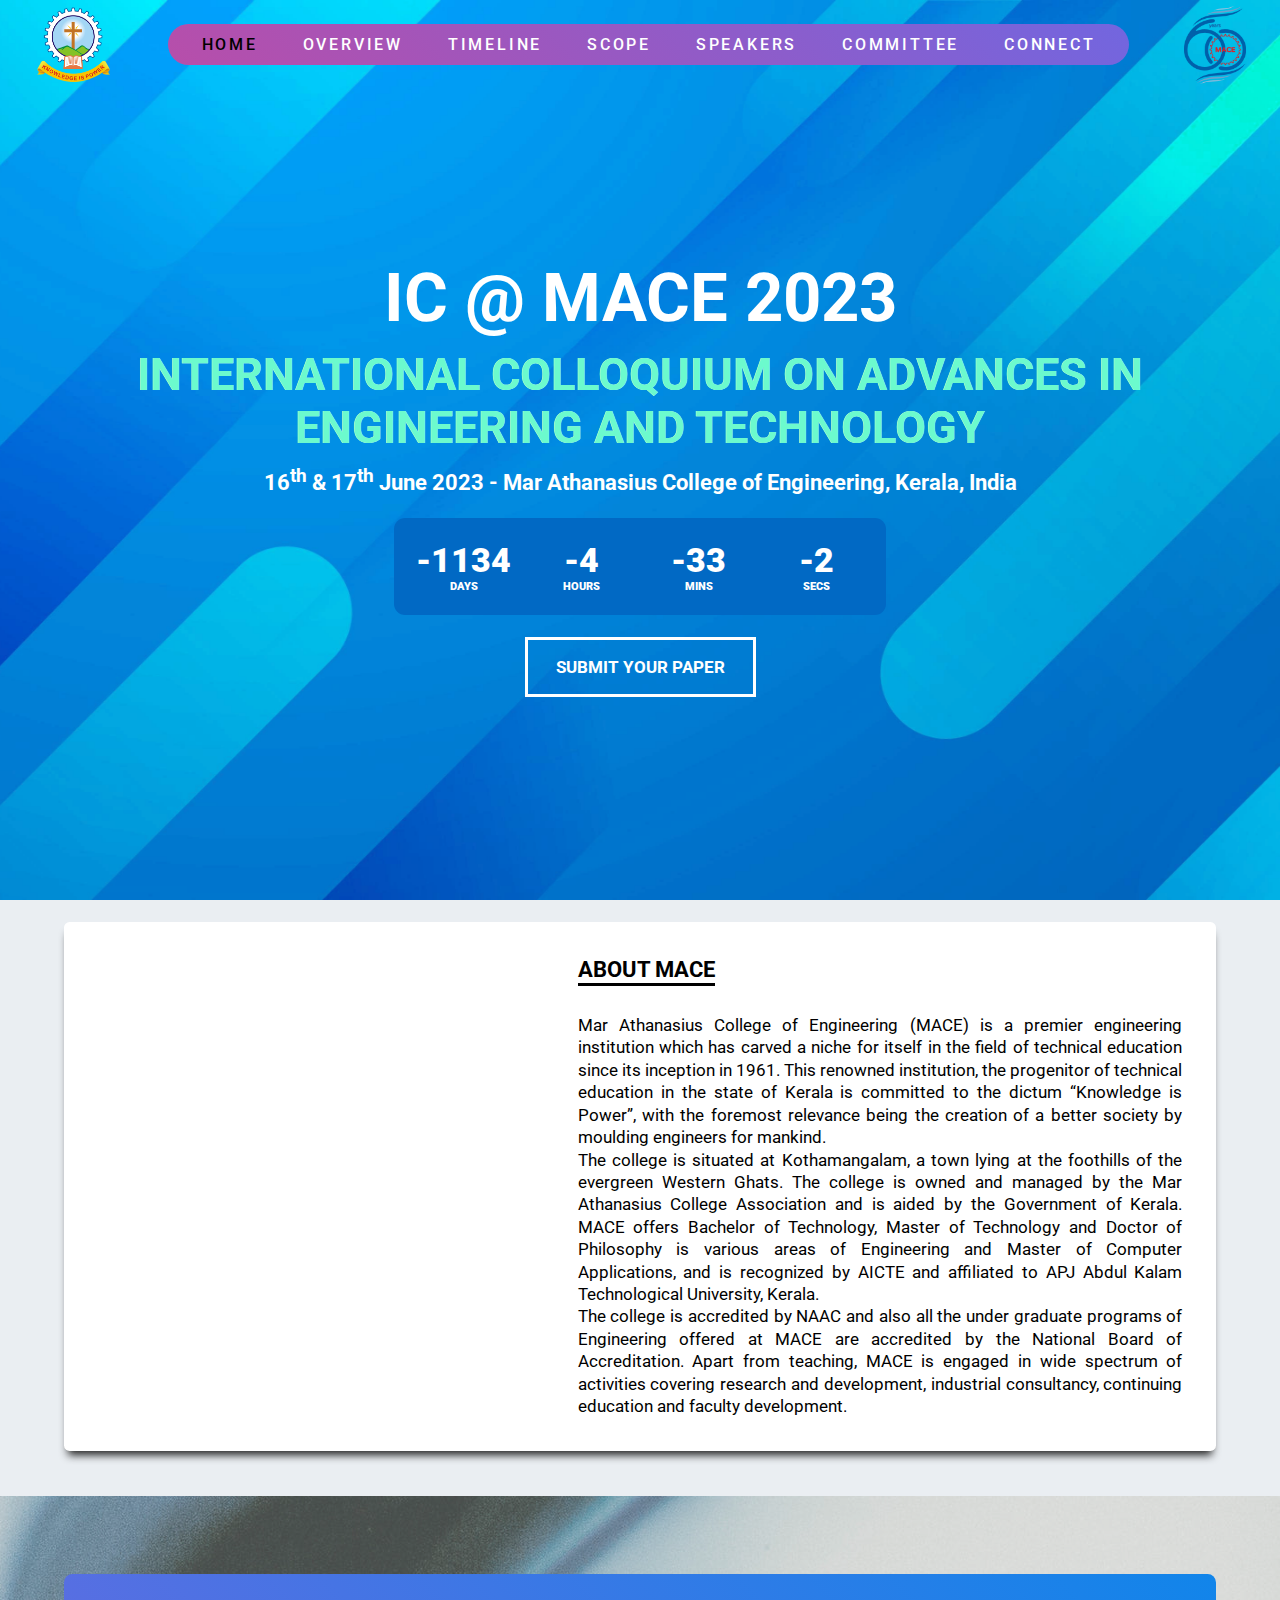
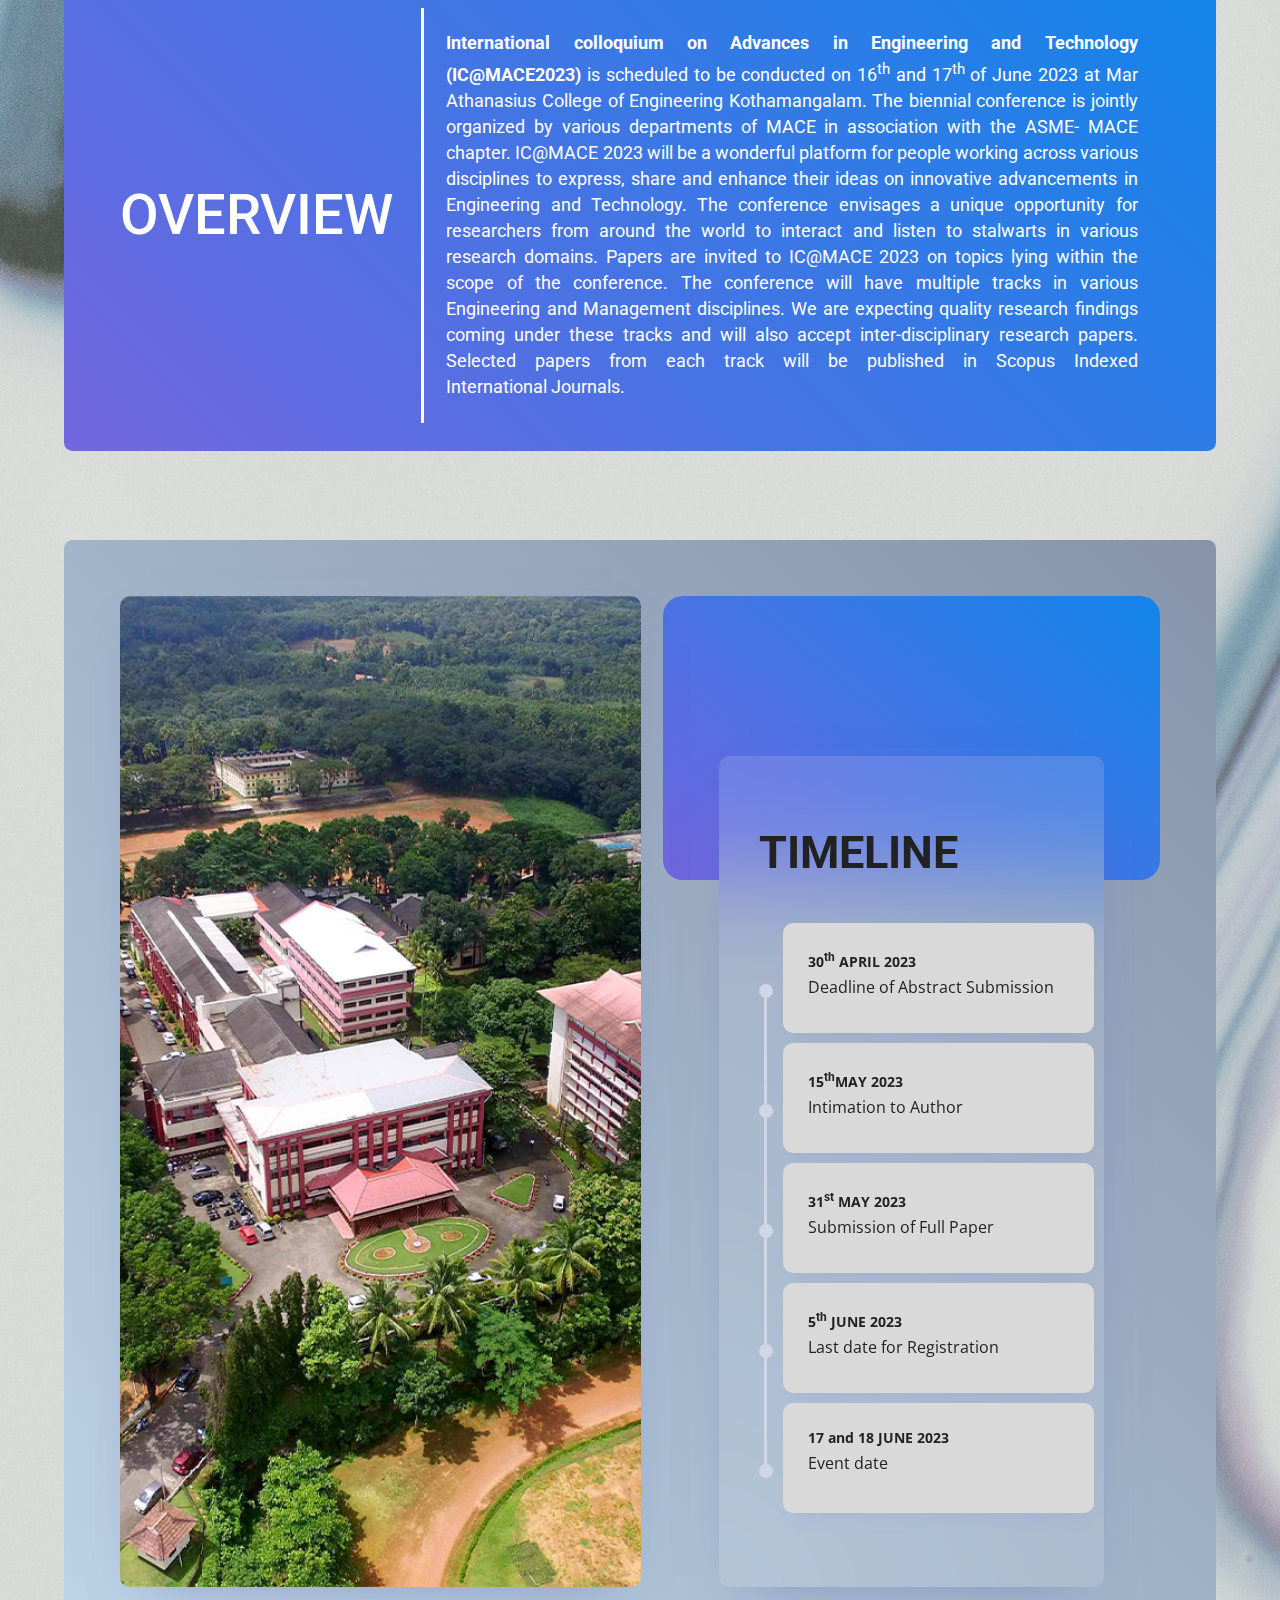
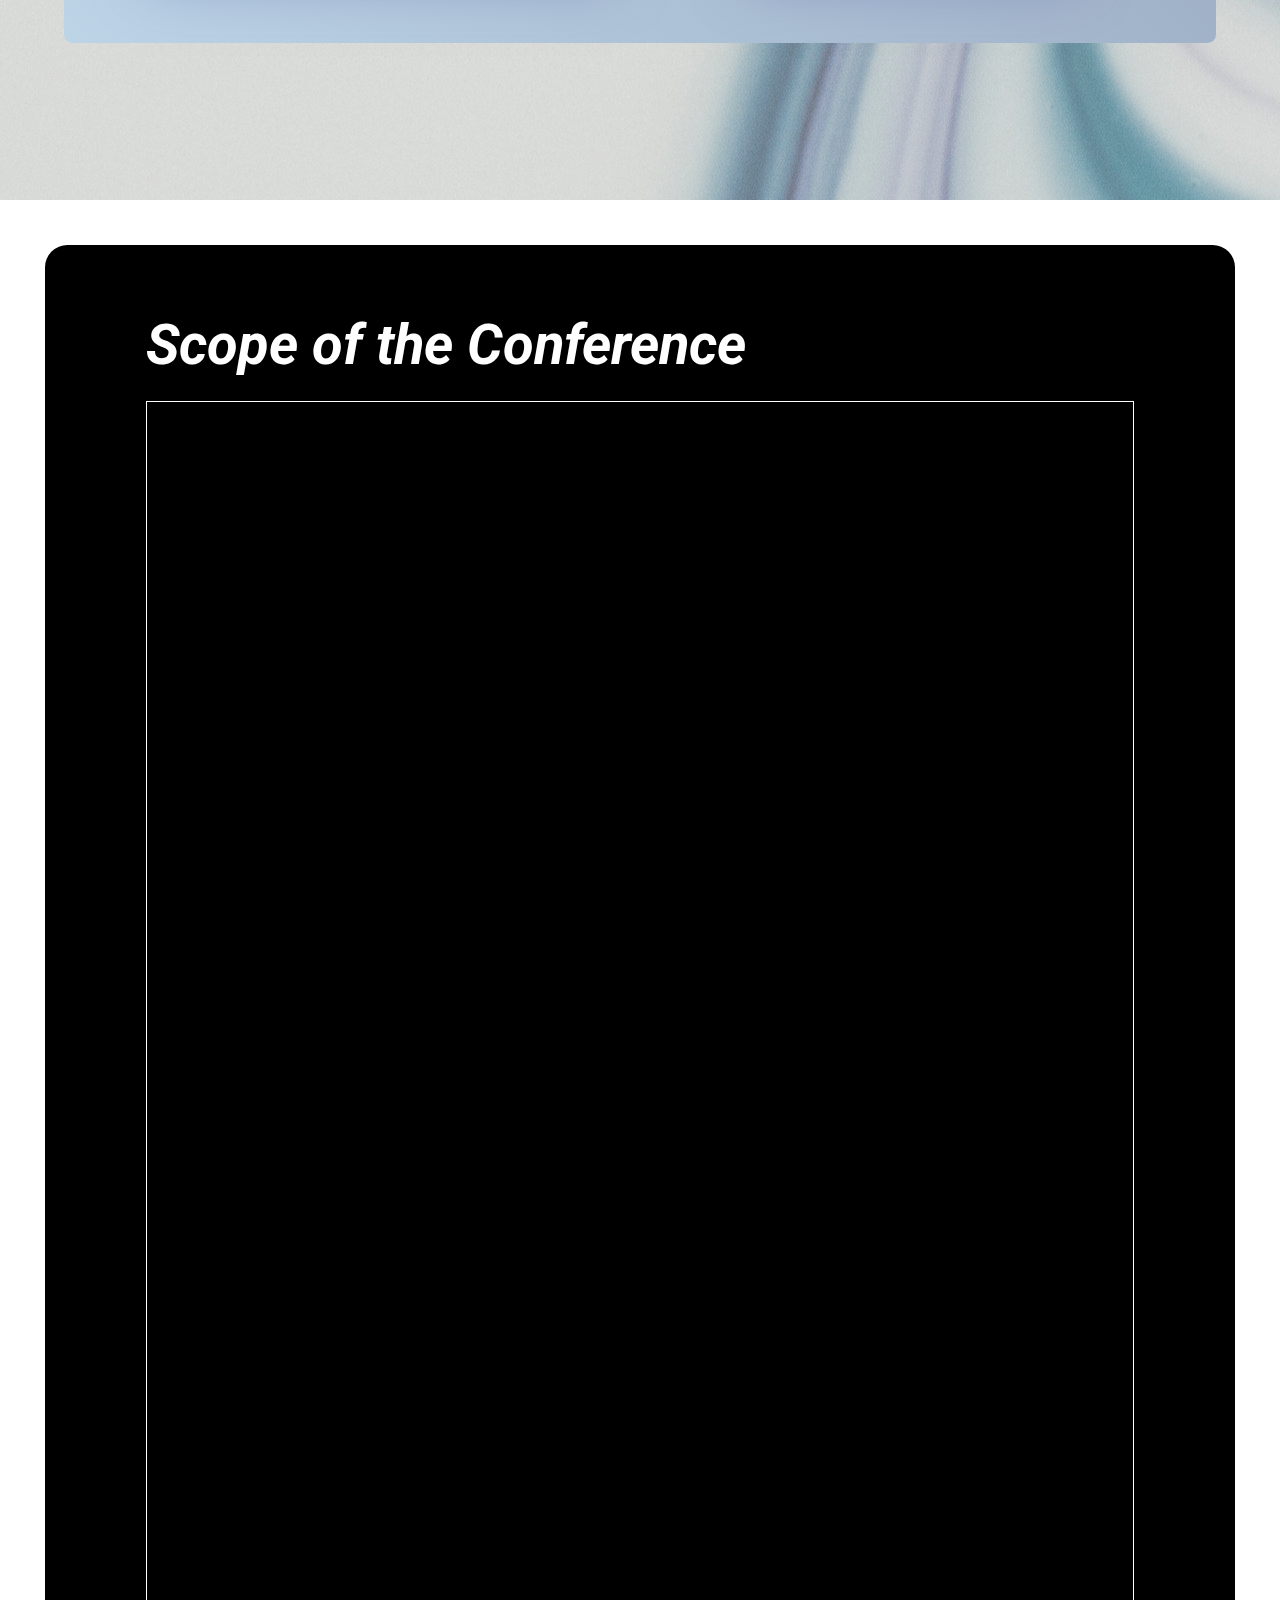
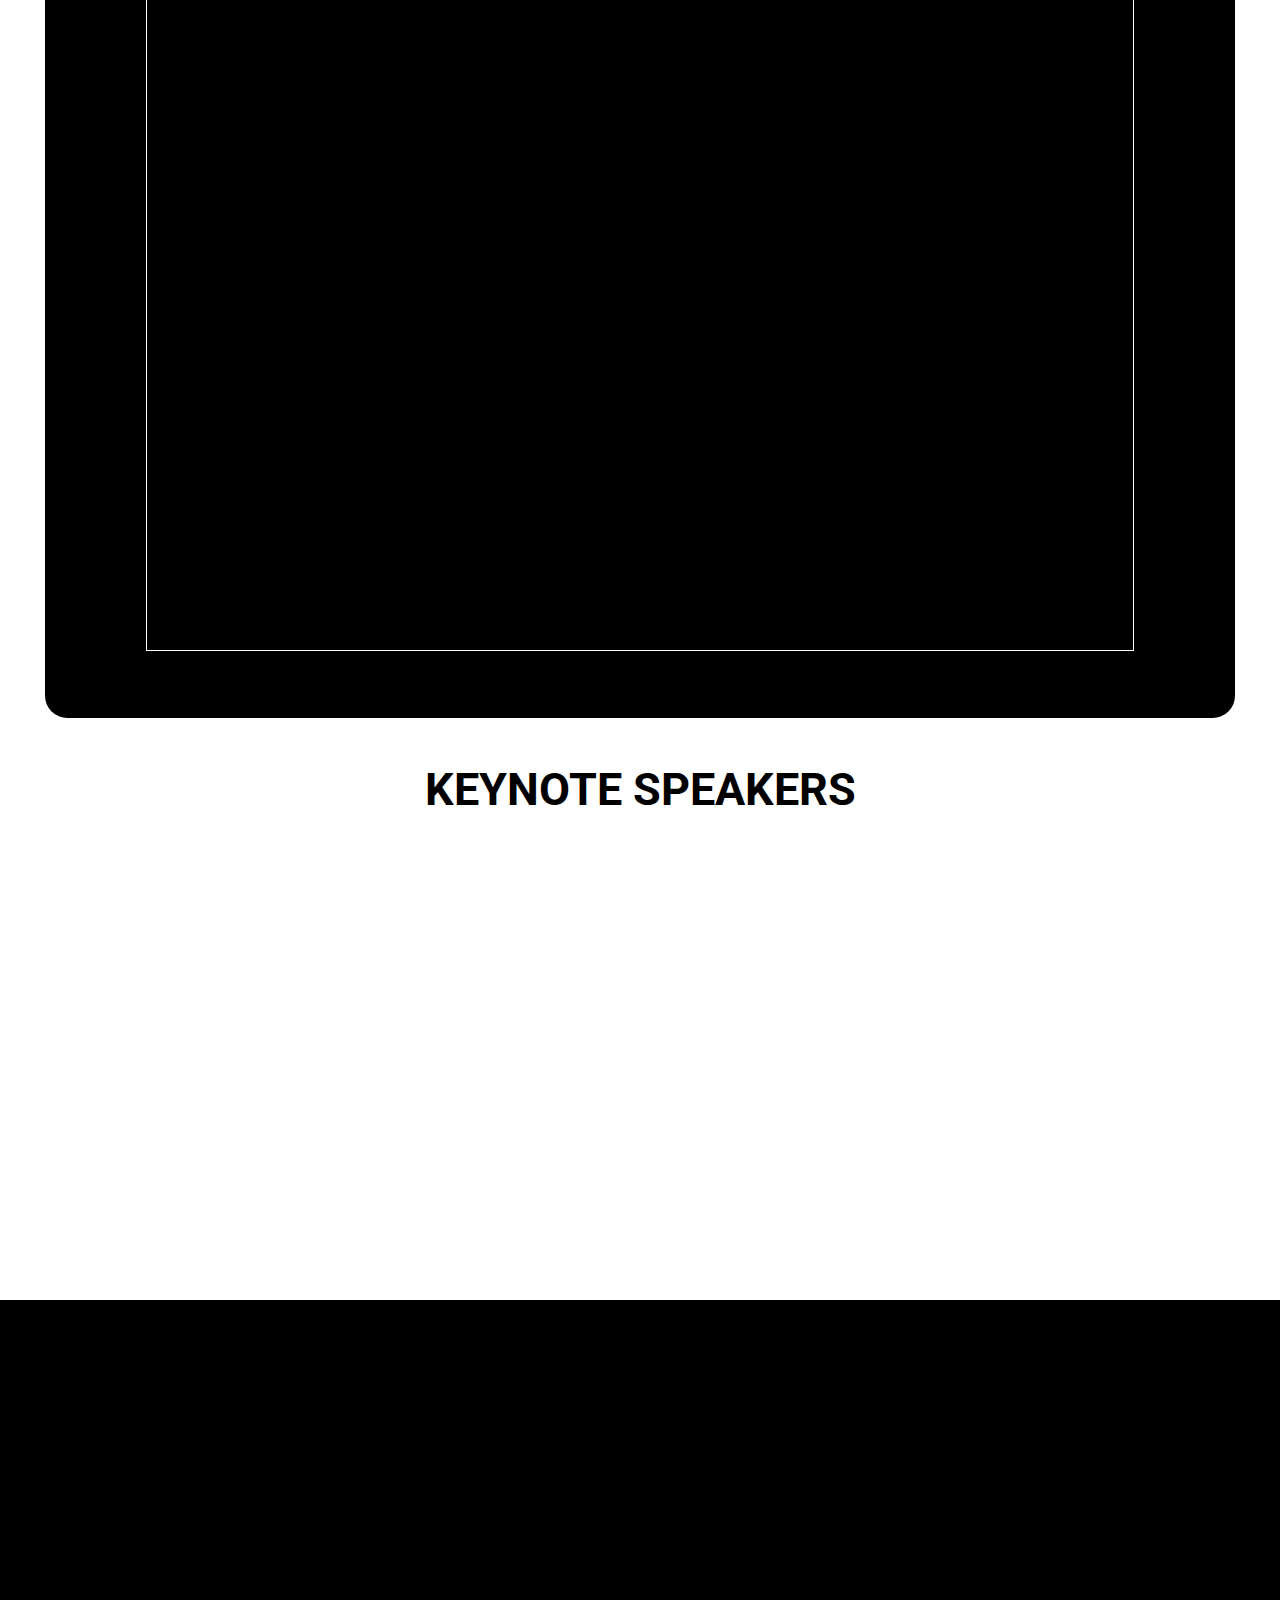
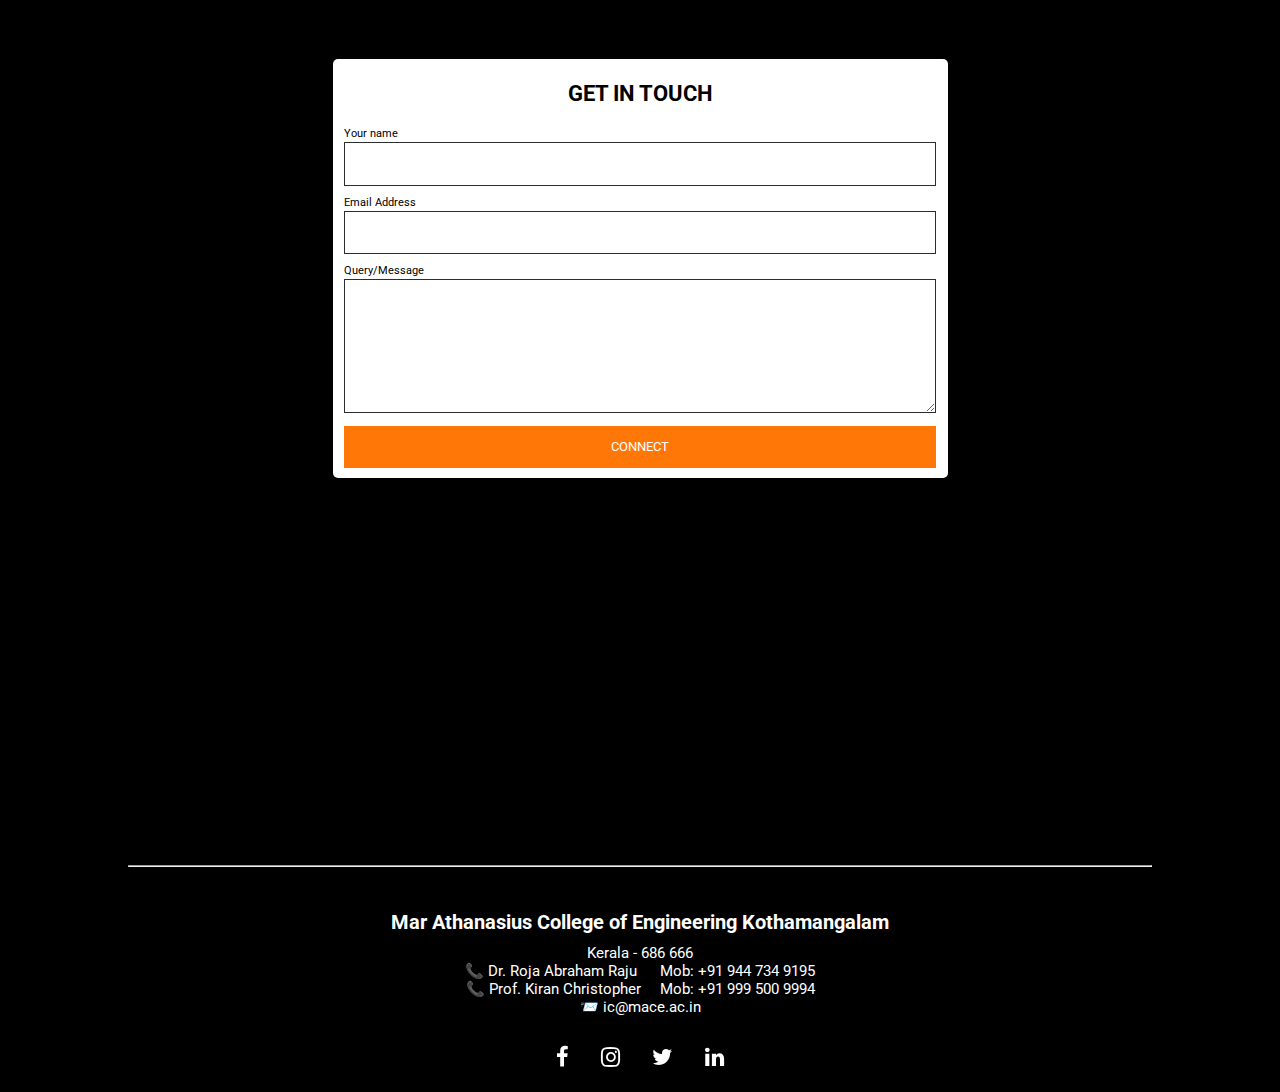
==== commit 30410432: "contact correction" ====
--- a/index.html
+++ b/index.html
@@ -315,10 +315,10 @@
             </div>
         </div>
 
-        <div class="contact-GMap"><iframe
+        <!--<div class="contact-GMap"><iframe
                 src="https://www.google.com/maps/embed?pb=!1m18!1m12!1m3!1d3928.5490927558367!2d76.61699471523204!3d10.054016892814145!2m3!1f0!2f0!3f0!3m2!1i1024!2i768!4f13.1!3m3!1m2!1s0x3b07e6154a2133e5%3A0x2c26b2d532bb30ea!2sMar%20Athanasius%20College%20of%20Engineering%20-%20Kothamangalam!5e0!3m2!1sen!2sin!4v1675614809724!5m2!1sen!2sin"
                 width="600" height="450" style="border:0;" allowfullscreen="" loading="lazy"
-                referrerpolicy="no-referrer-when-downgrade"></iframe></div>
+                referrerpolicy="no-referrer-when-downgrade"></iframe></div>-->
     </section> 
 
     <footer>
@@ -328,9 +328,9 @@
         <h3>Mar Athanasius College of Engineering Kothamangalam</h3>
         <p>
             Kerala - 686 666 <br>
-            📞 <a href="tel:+91 485 2822931">+91 485 2822931 </a><br>
-            📞 <a href="tel:+91 8281824263"> +91 8281824263 </a><br>
-            📨 <a href = "mailto:office@mace.ac.in">office@mace.ac.in</a>
+            📞 <a href="tel:++91 944 73 49195 ">Dr. Roja Abraham Raju	&emsp;	Mob: +91 944 734 9195 </a><br>
+            📞 <a href="tel:+91 99950 09994 ">Prof. Kiran Christopher	&emsp;Mob: +91 999 500 9994 </a><br>
+            📨 <a href = "mailto:ic@mace.ac.in">ic@mace.ac.in</a>
         </p>
         <div class="wrap">
             <div class="btn">
--- a/styles.css
+++ b/styles.css
@@ -1703,5 +1703,17 @@
 }
 
 #registration-fee-table {
-    
+    font-size: 2rem;
+    border: 1px solid black;
+    border-radius: 1rem;
+    margin: auto;
+    padding: 1rem;
+}
+
+td {
+    padding: 1rem;
+}
+
+#registration-fee-table tr td {
+    border: 1px solid black;
 }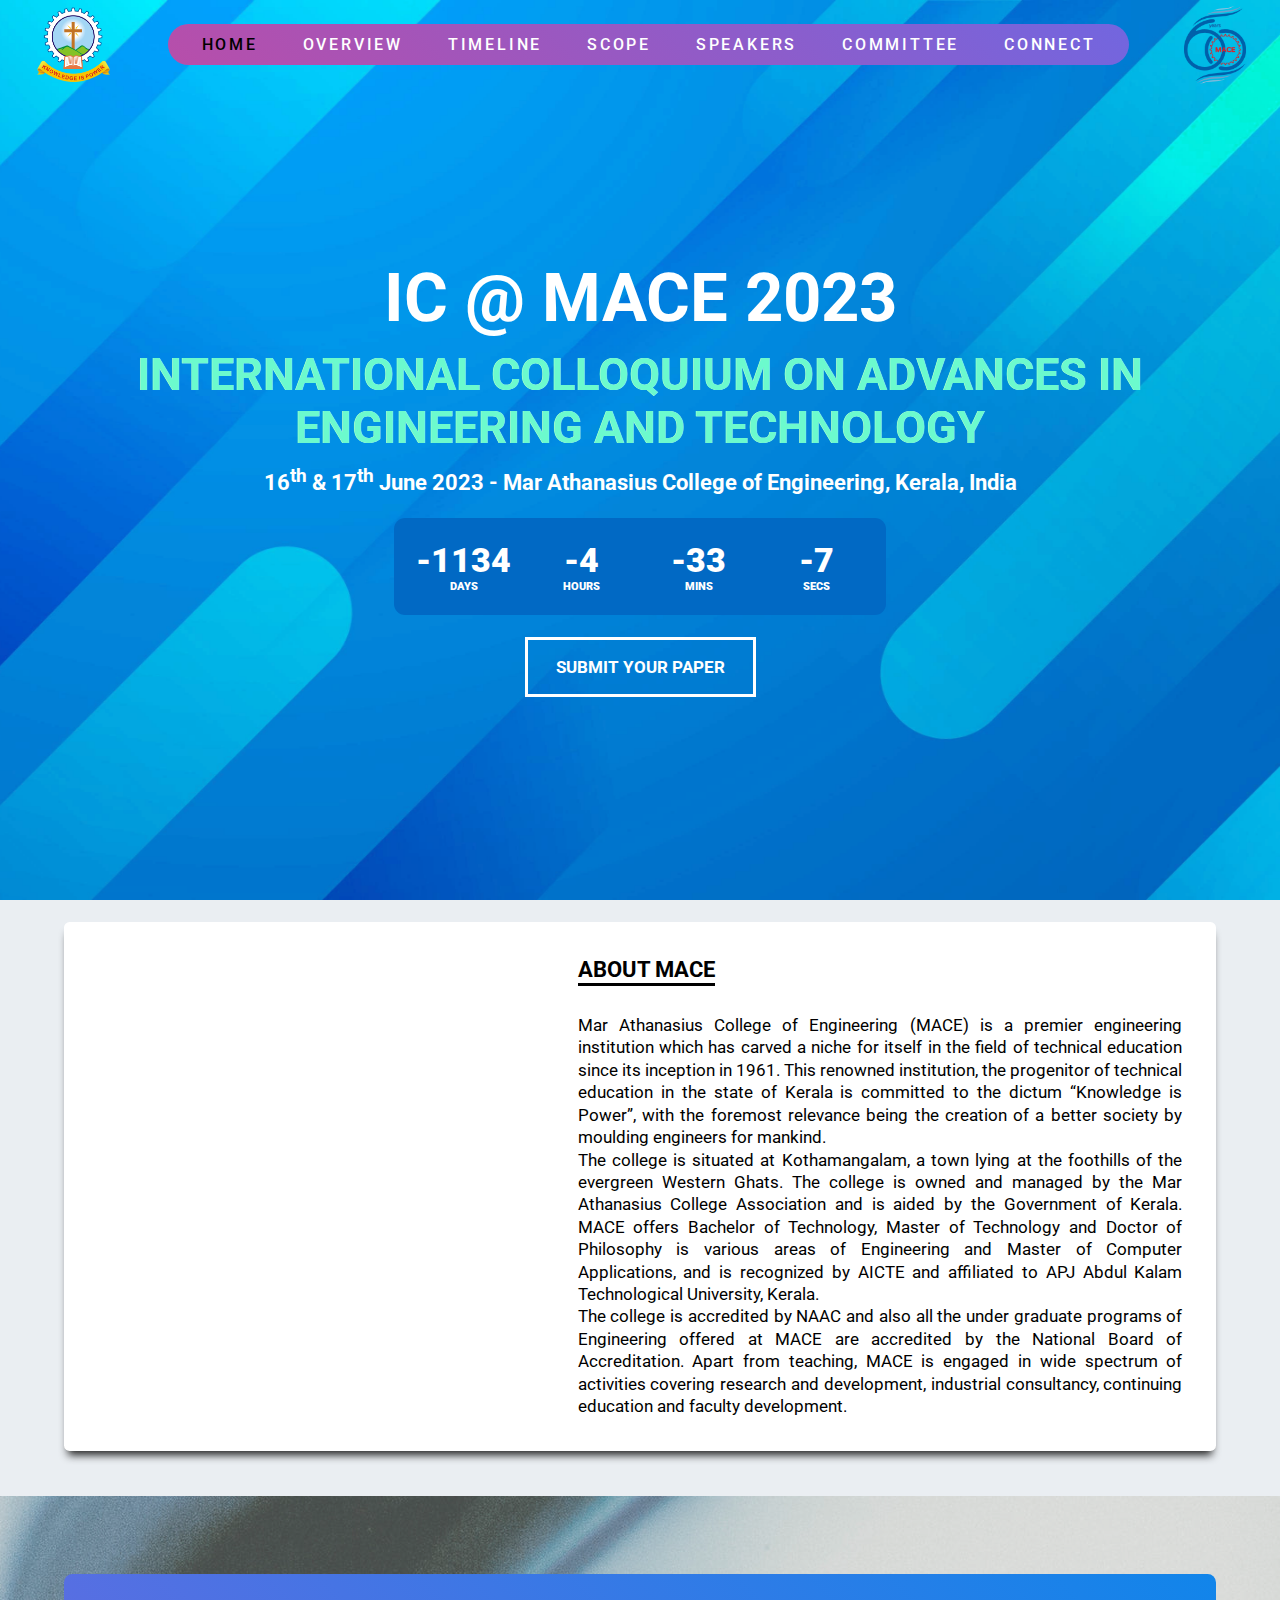
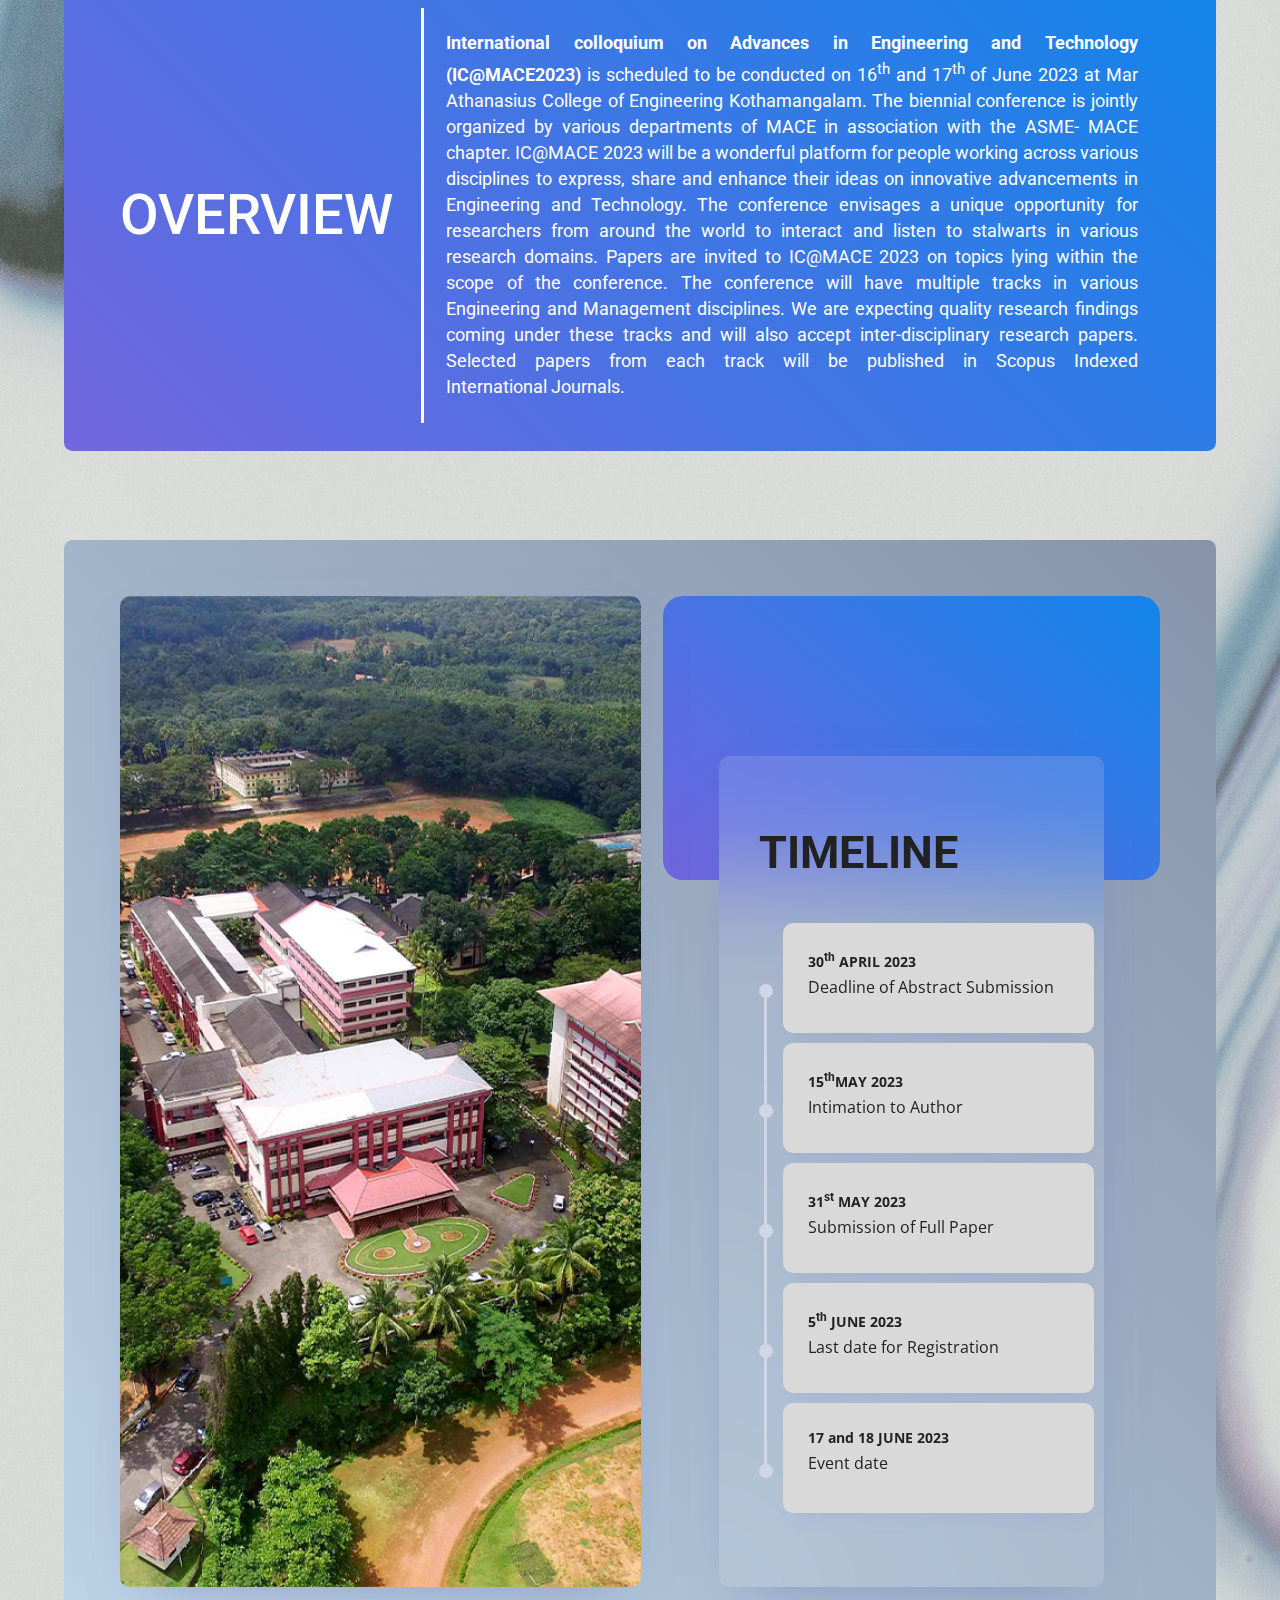
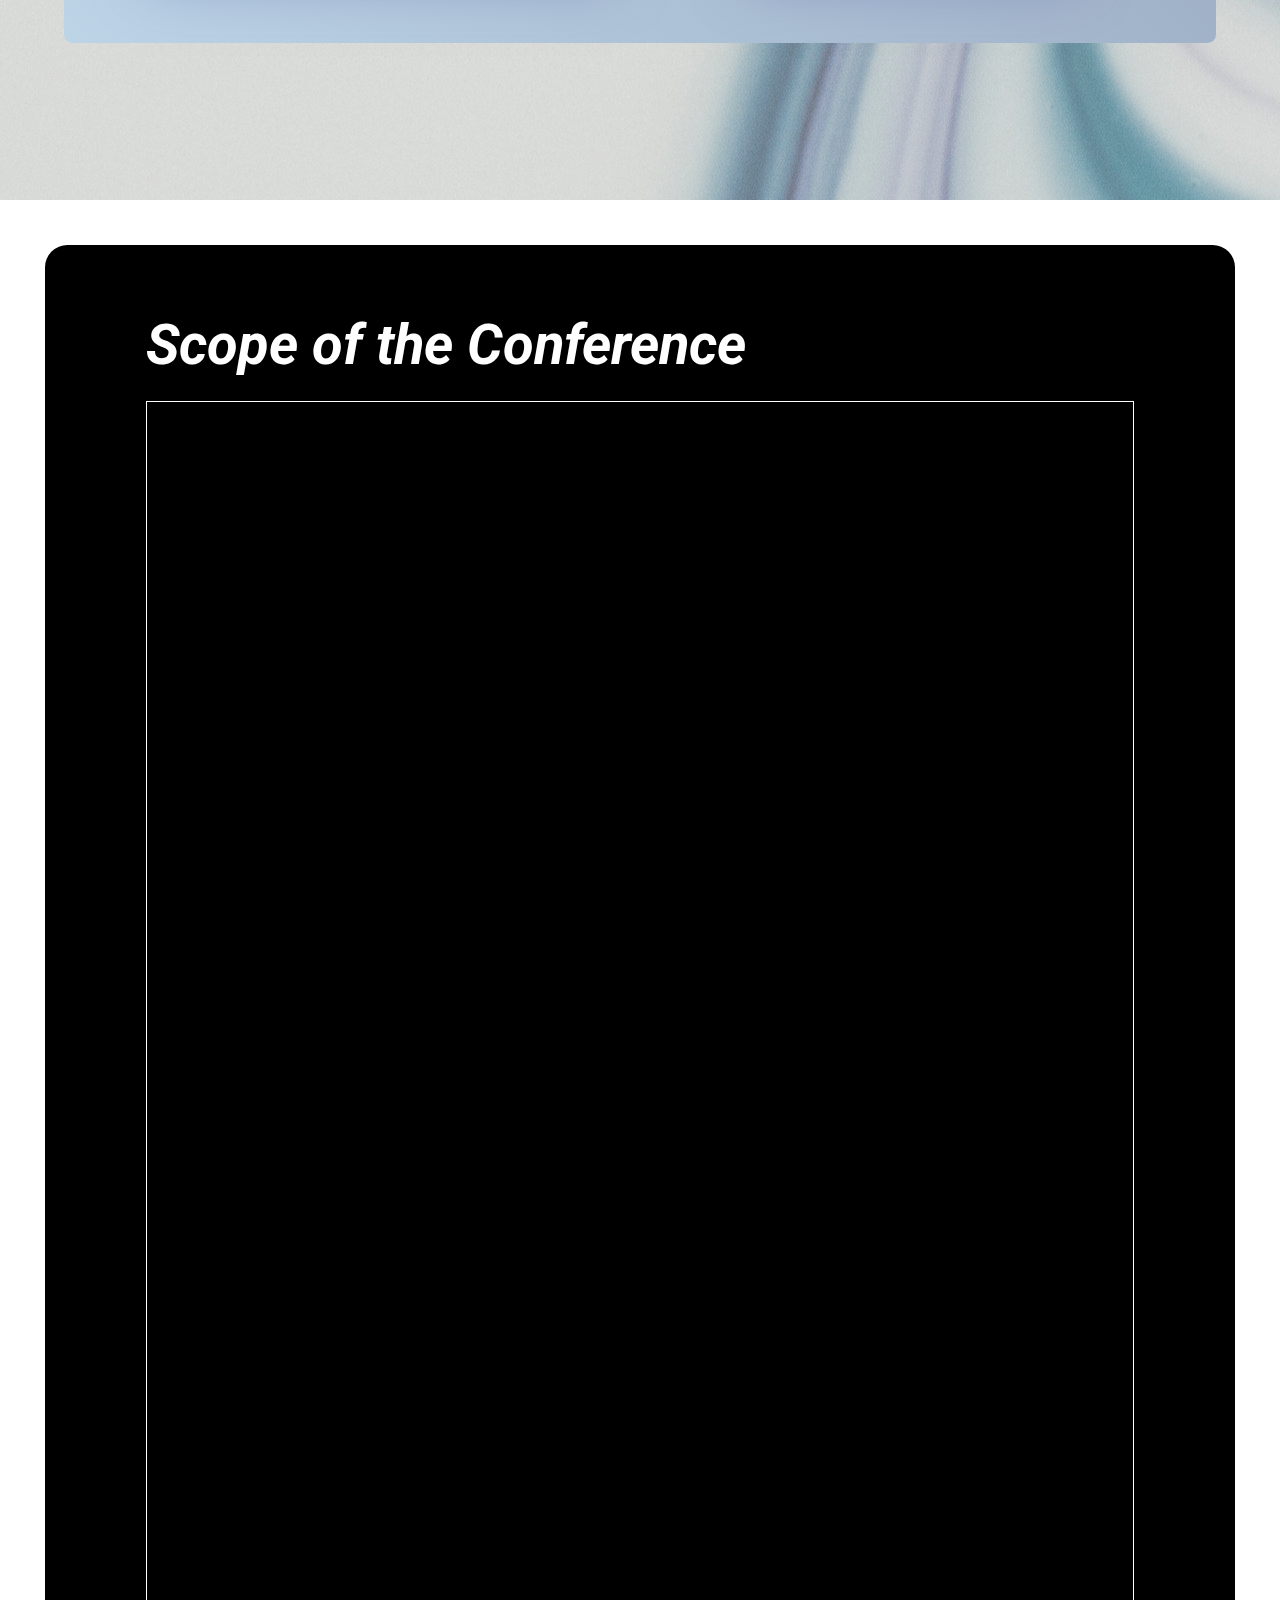
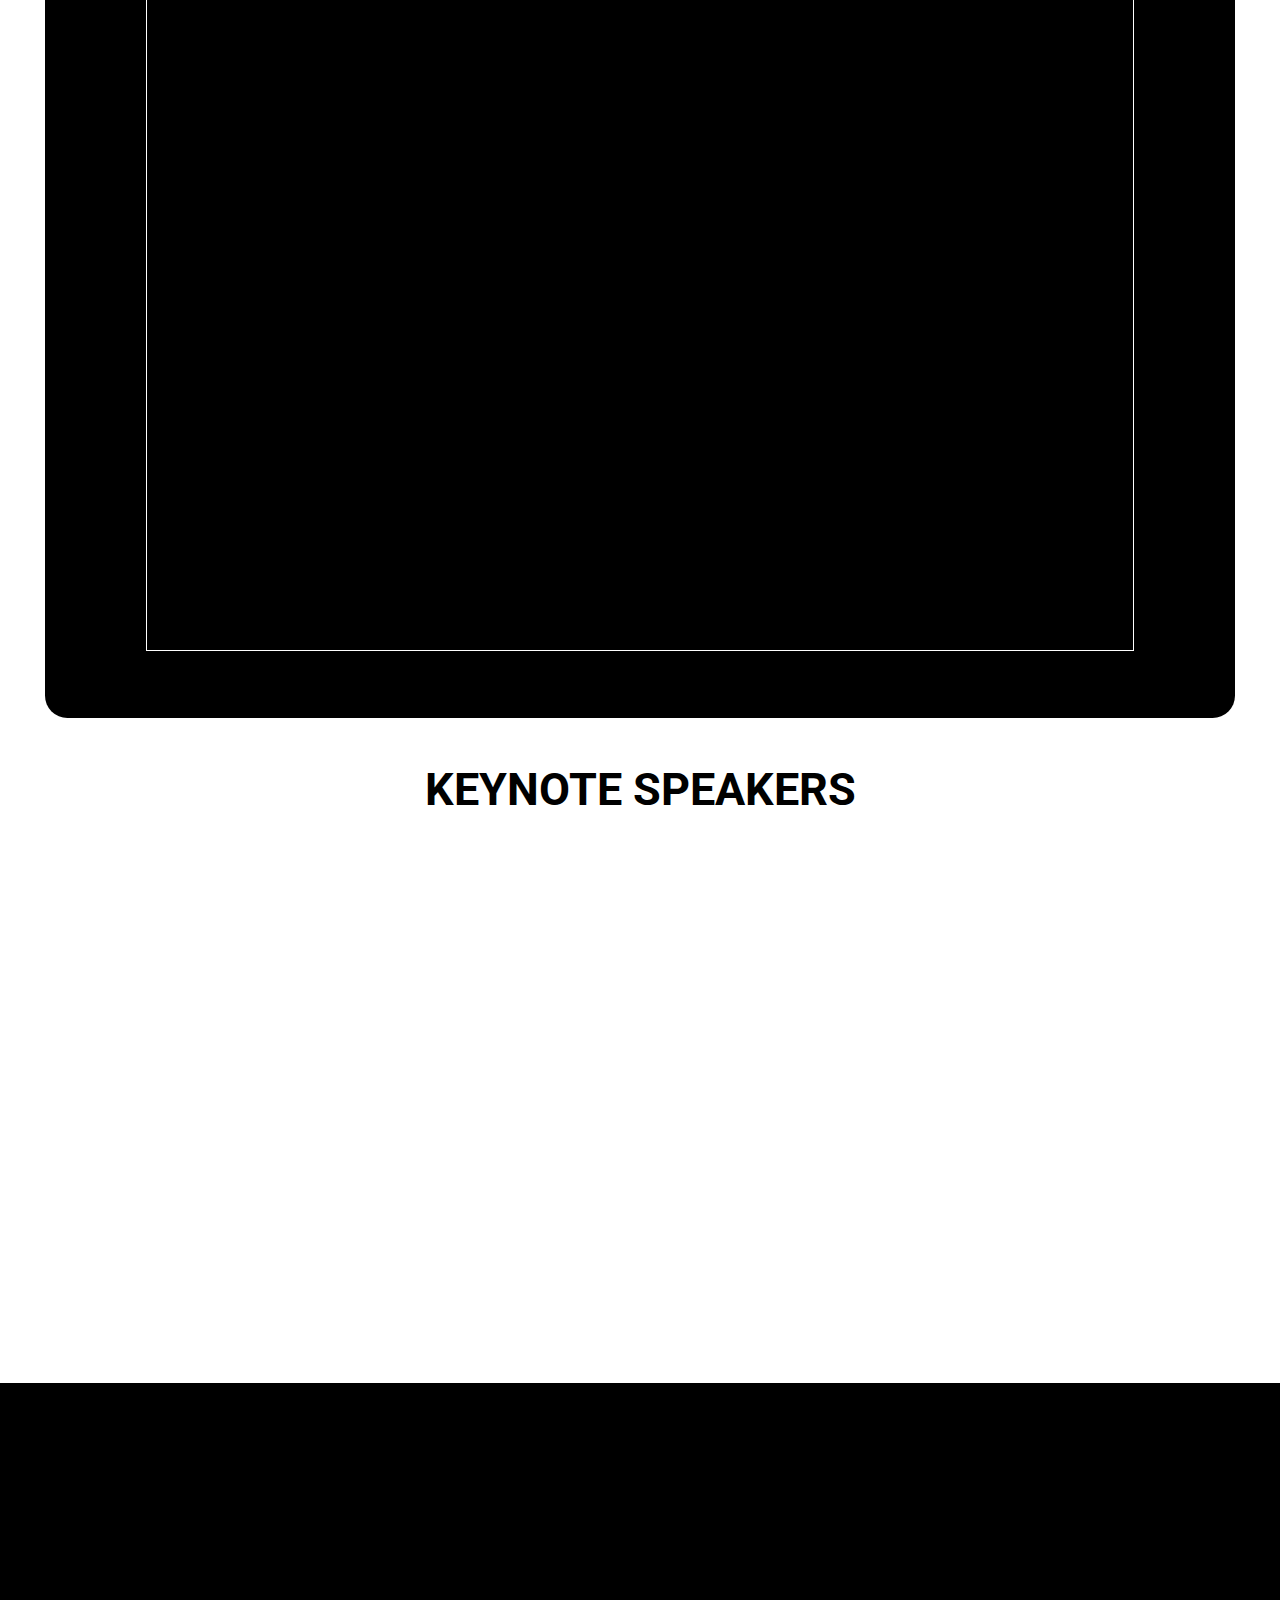
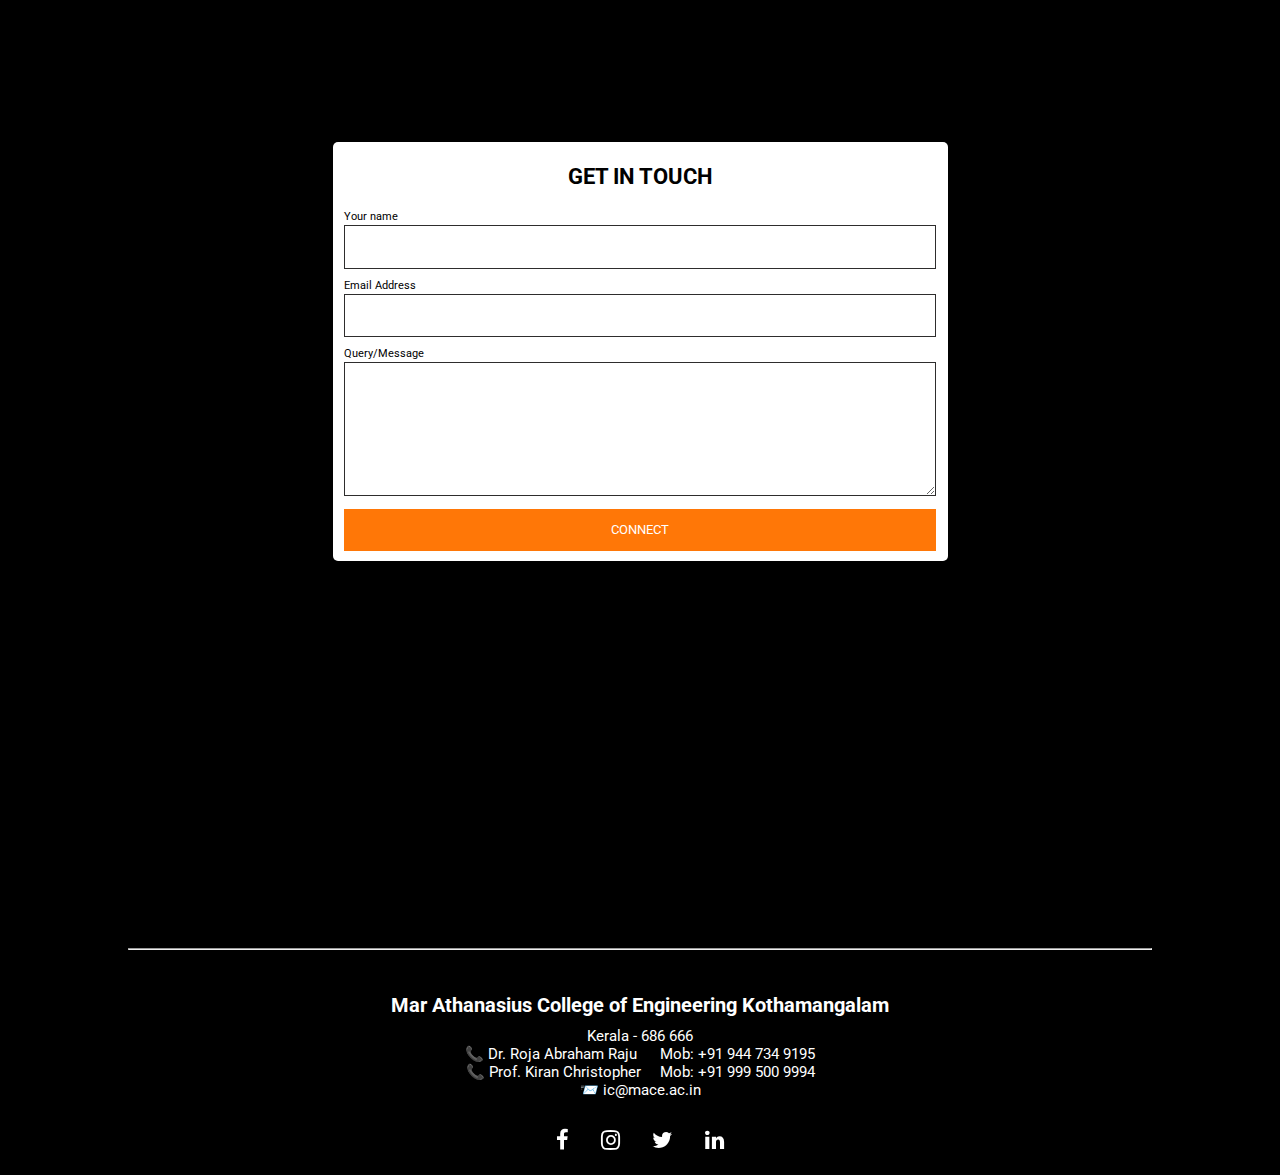
==== commit 5c729eba: "Merge pull request #36 from mrinshad/main" ====
--- a/index.html
+++ b/index.html
@@ -261,9 +261,10 @@
         <h3 id="speakers-heading">KEYNOTE SPEAKERS</h3>
         <div id="speakers">
             <div class="speaker hidden">
-                <img src="assets\images\istockphoto-1298261537-612x612.jpg" alt="">
-                <p class="speaker-name"> Speaker </p>
-                <p class="speaker-desc">Coming soon</p>
+                <img src="assets\images\Dr.waleed.jpeg" alt="">
+                <p class="speaker-name"> Dr. Waleed Khalil </p>
+                <p class="speaker-desc">Professor, Electrical and Computer Engineering</p>
+                <p >The Ohio State University</p>
                 <hr>
                 <div class="speaker-links">
                     <img src="./assets/icons/linkedin-app-icon.png" alt="">
@@ -293,7 +294,7 @@
             <div class="wrapper">
                 <h3>GET IN TOUCH</h3>
                 <div class="form">
-                    <form method="post" action="mailto:rinshadmorayur09@gmail.com">
+                    <form method="POST" id="contact-form" action="https://script.google.com/macros/s/AKfycbwXldW_5qtEgb6W5mSxyix8kyjAd5cRFzfKXjRslnrc9S4x28KnYbIP7sakPHqaExq0UQ/exec" target="_blank">
                         <p>
                             <label for="">Your name</label>
                             <input type="text" name="Name" type="text">
@@ -328,7 +329,7 @@
         <h3>Mar Athanasius College of Engineering Kothamangalam</h3>
         <p>
             Kerala - 686 666 <br>
-            📞 <a href="tel:++91 944 73 49195 ">Dr. Roja Abraham Raju	&emsp;	Mob: +91 944 734 9195 </a><br>
+            📞 <a href="tel:++91 94473 49195 ">Dr. Roja Abraham Raju	&emsp;	Mob: +91 944 734 9195 </a><br>
             📞 <a href="tel:+91 99950 09994 ">Prof. Kiran Christopher	&emsp;Mob: +91 999 500 9994 </a><br>
             📨 <a href = "mailto:ic@mace.ac.in">ic@mace.ac.in</a>
         </p>
--- a/styles.css
+++ b/styles.css
@@ -1341,13 +1341,13 @@
 }
 
 .speaker-name {
-    font-size: 1.5rem;
+    font-size: 1.8rem;
     font-weight: 700;
 }
 
 .speaker-desc {
     font-size: 1.1rem;
-    font-weight: 400;
+    font-weight: bold;
 }
 
 .speaker>hr {
@@ -1686,8 +1686,11 @@
 
 
 #paperformat {
-    padding: 5rem;
-
+    padding: 4rem;
+    padding-top: 3rem;
+    background-color: white;
+    margin:4rem;
+    border-radius: 0.75rem;
 
 }
 
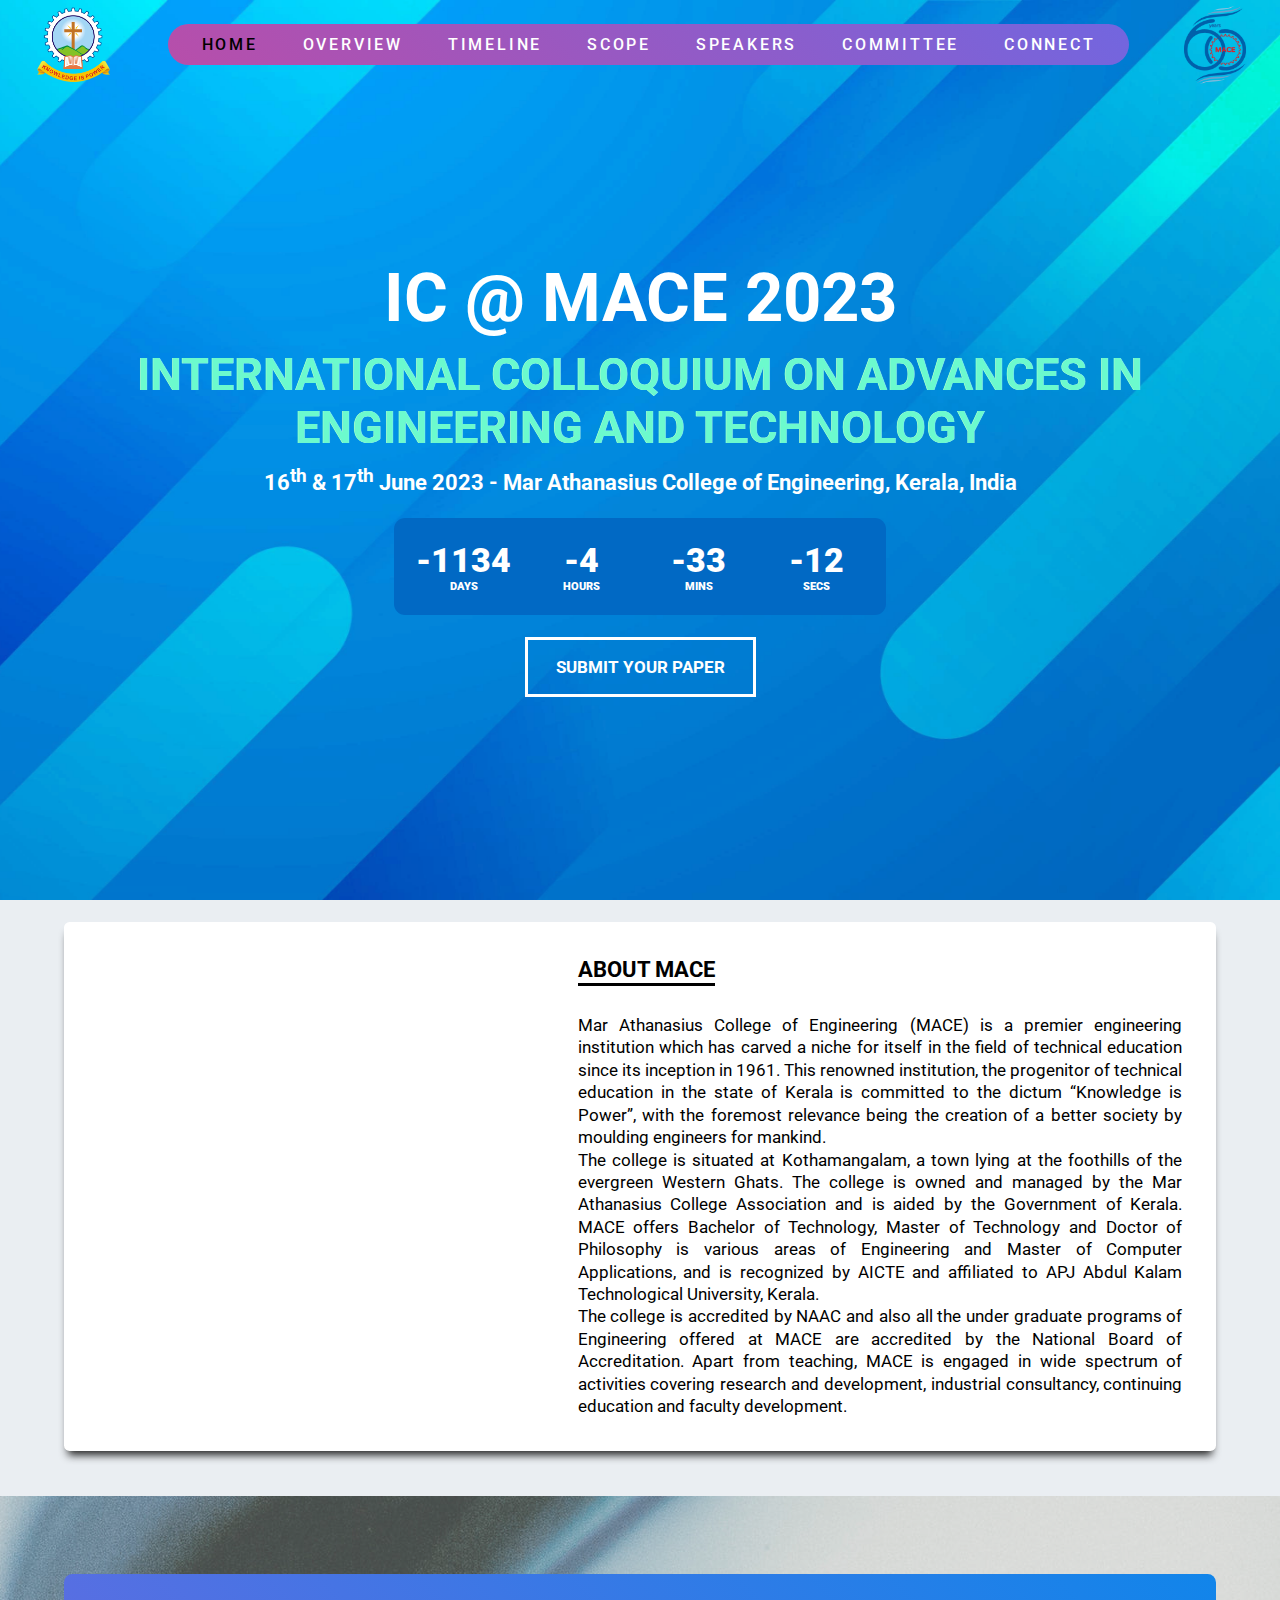
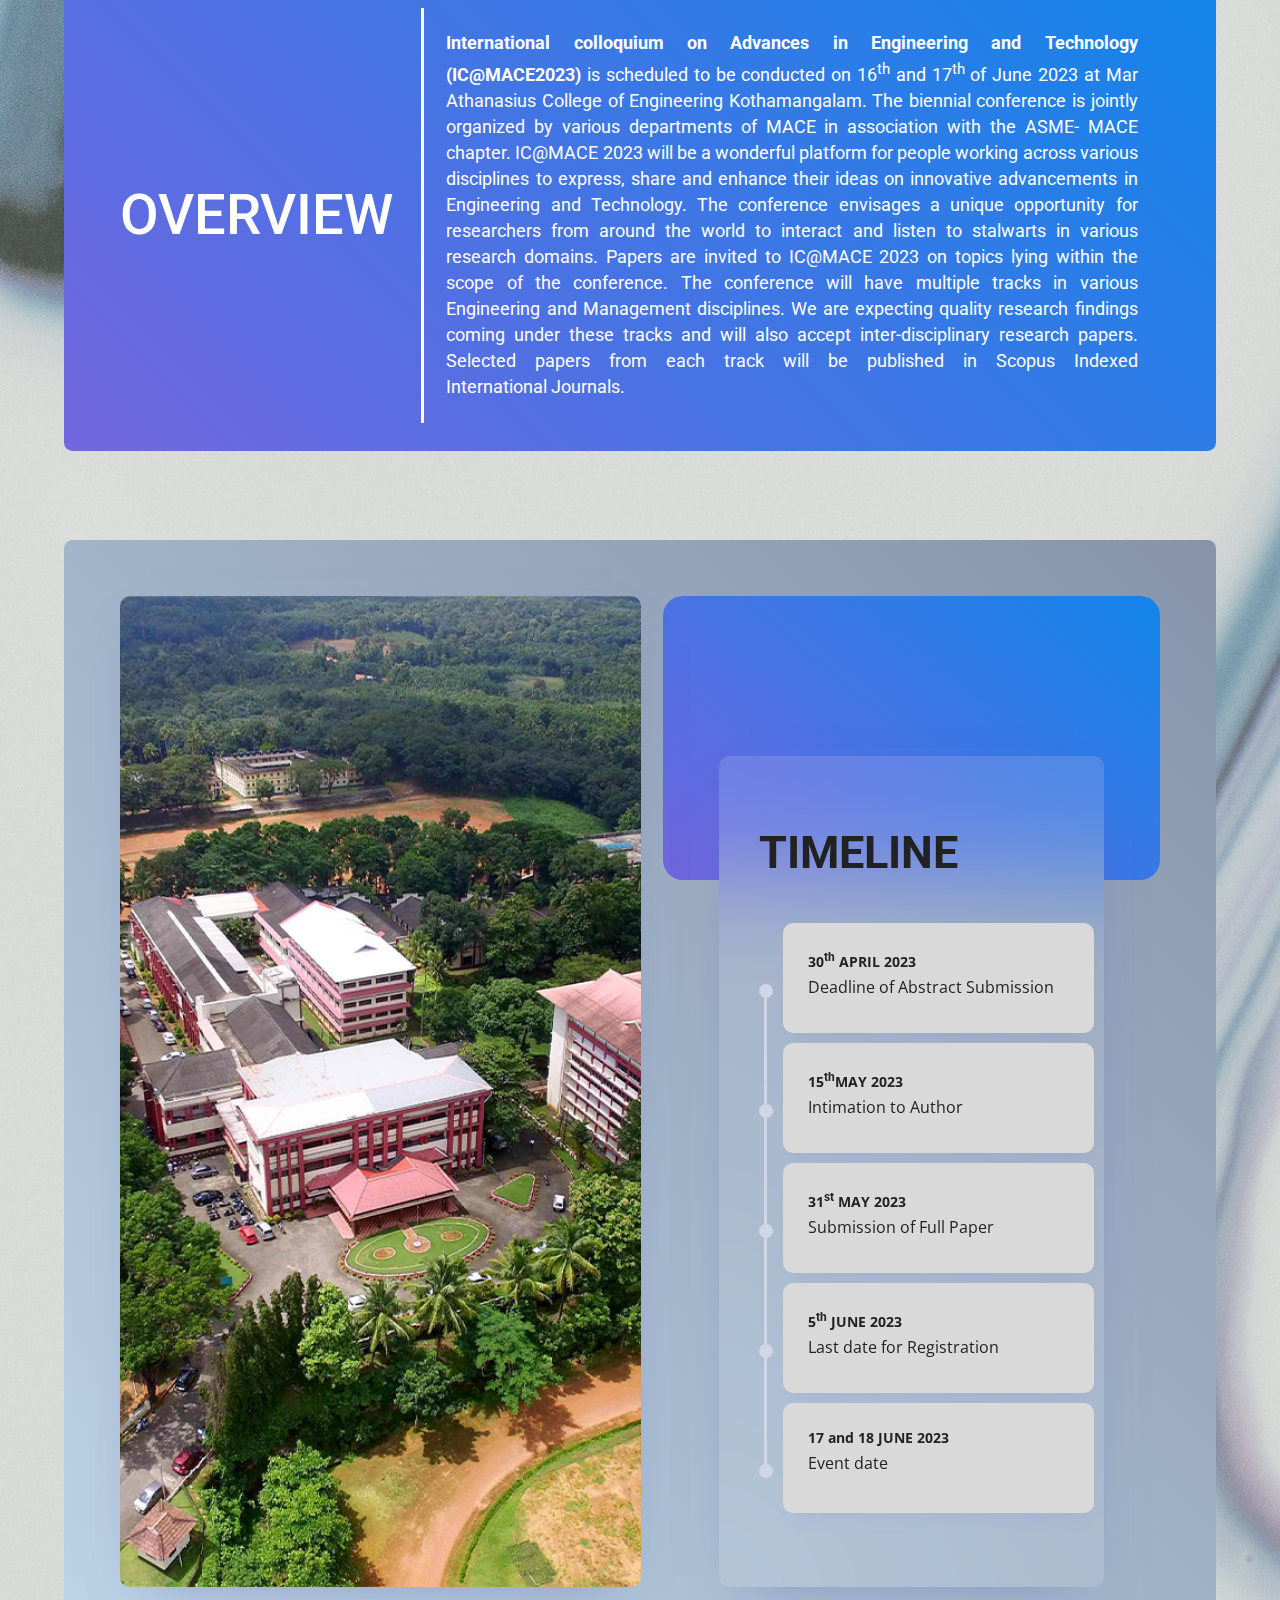
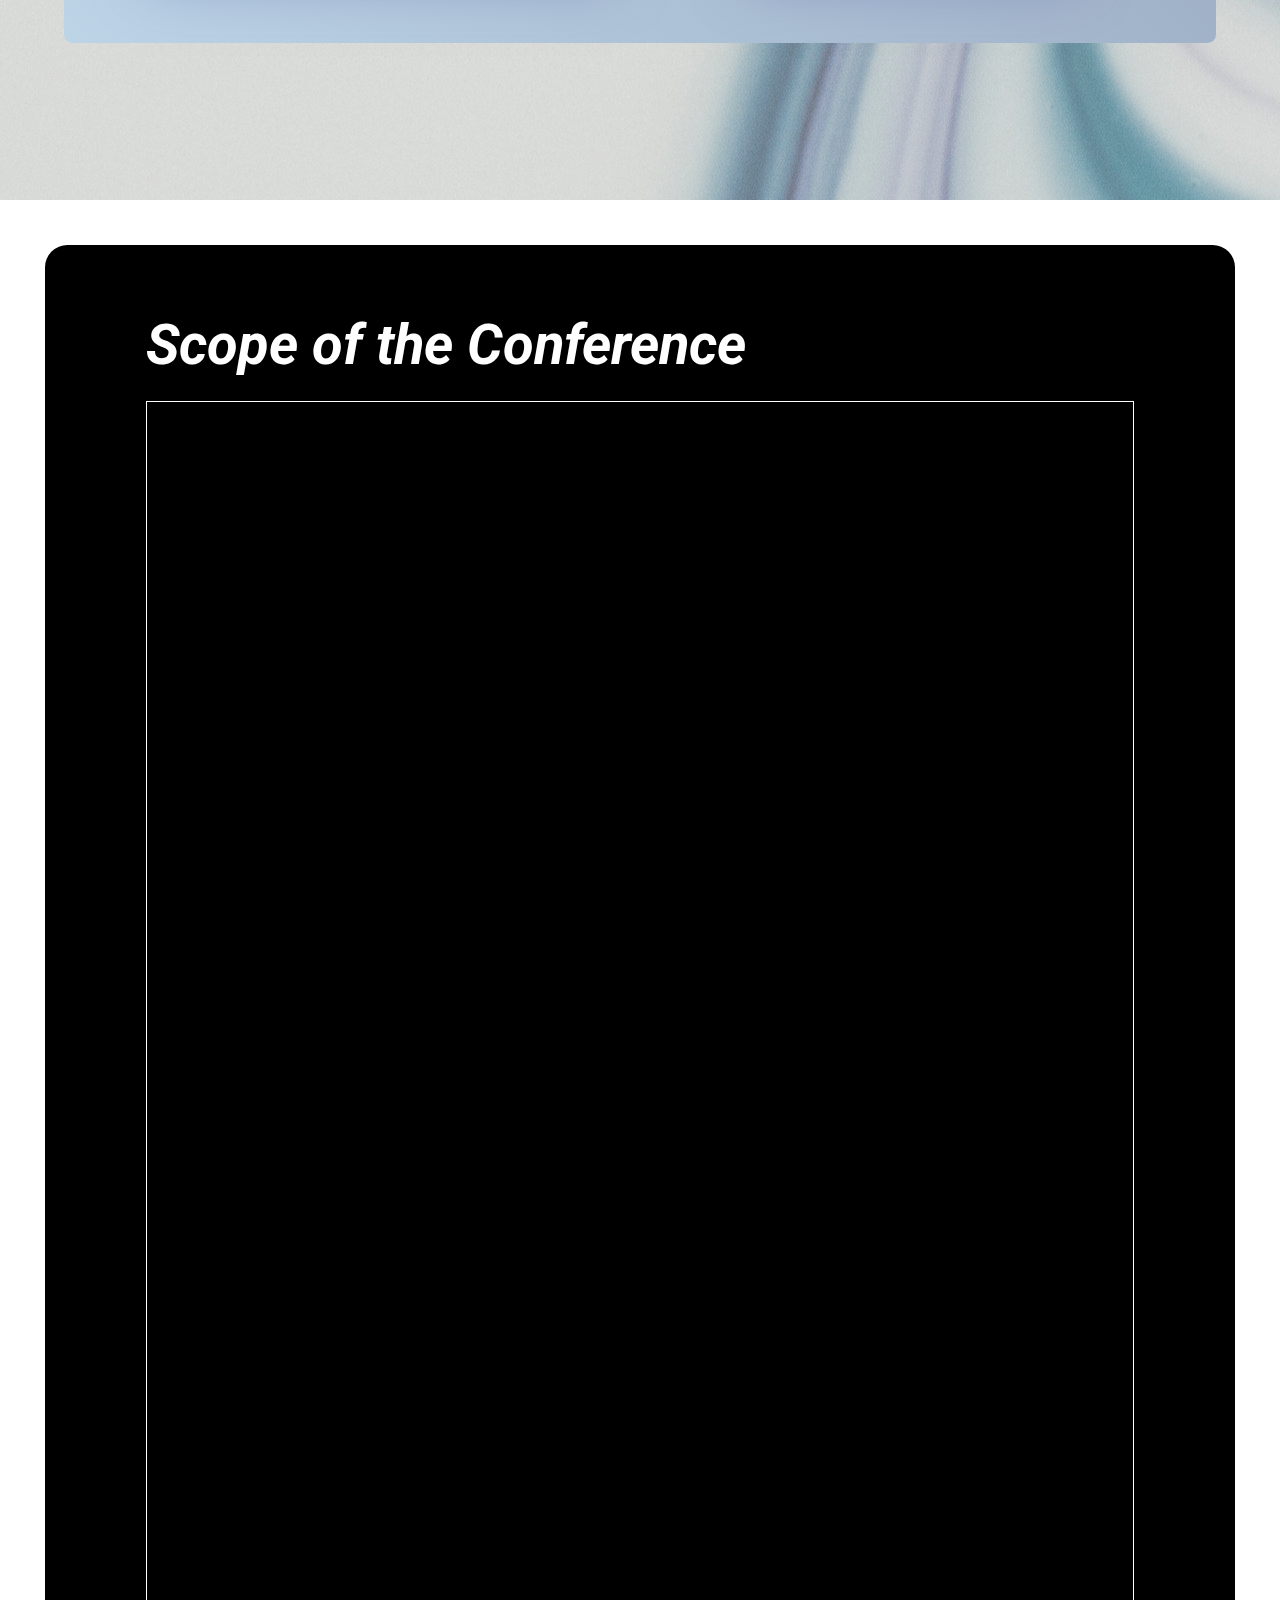
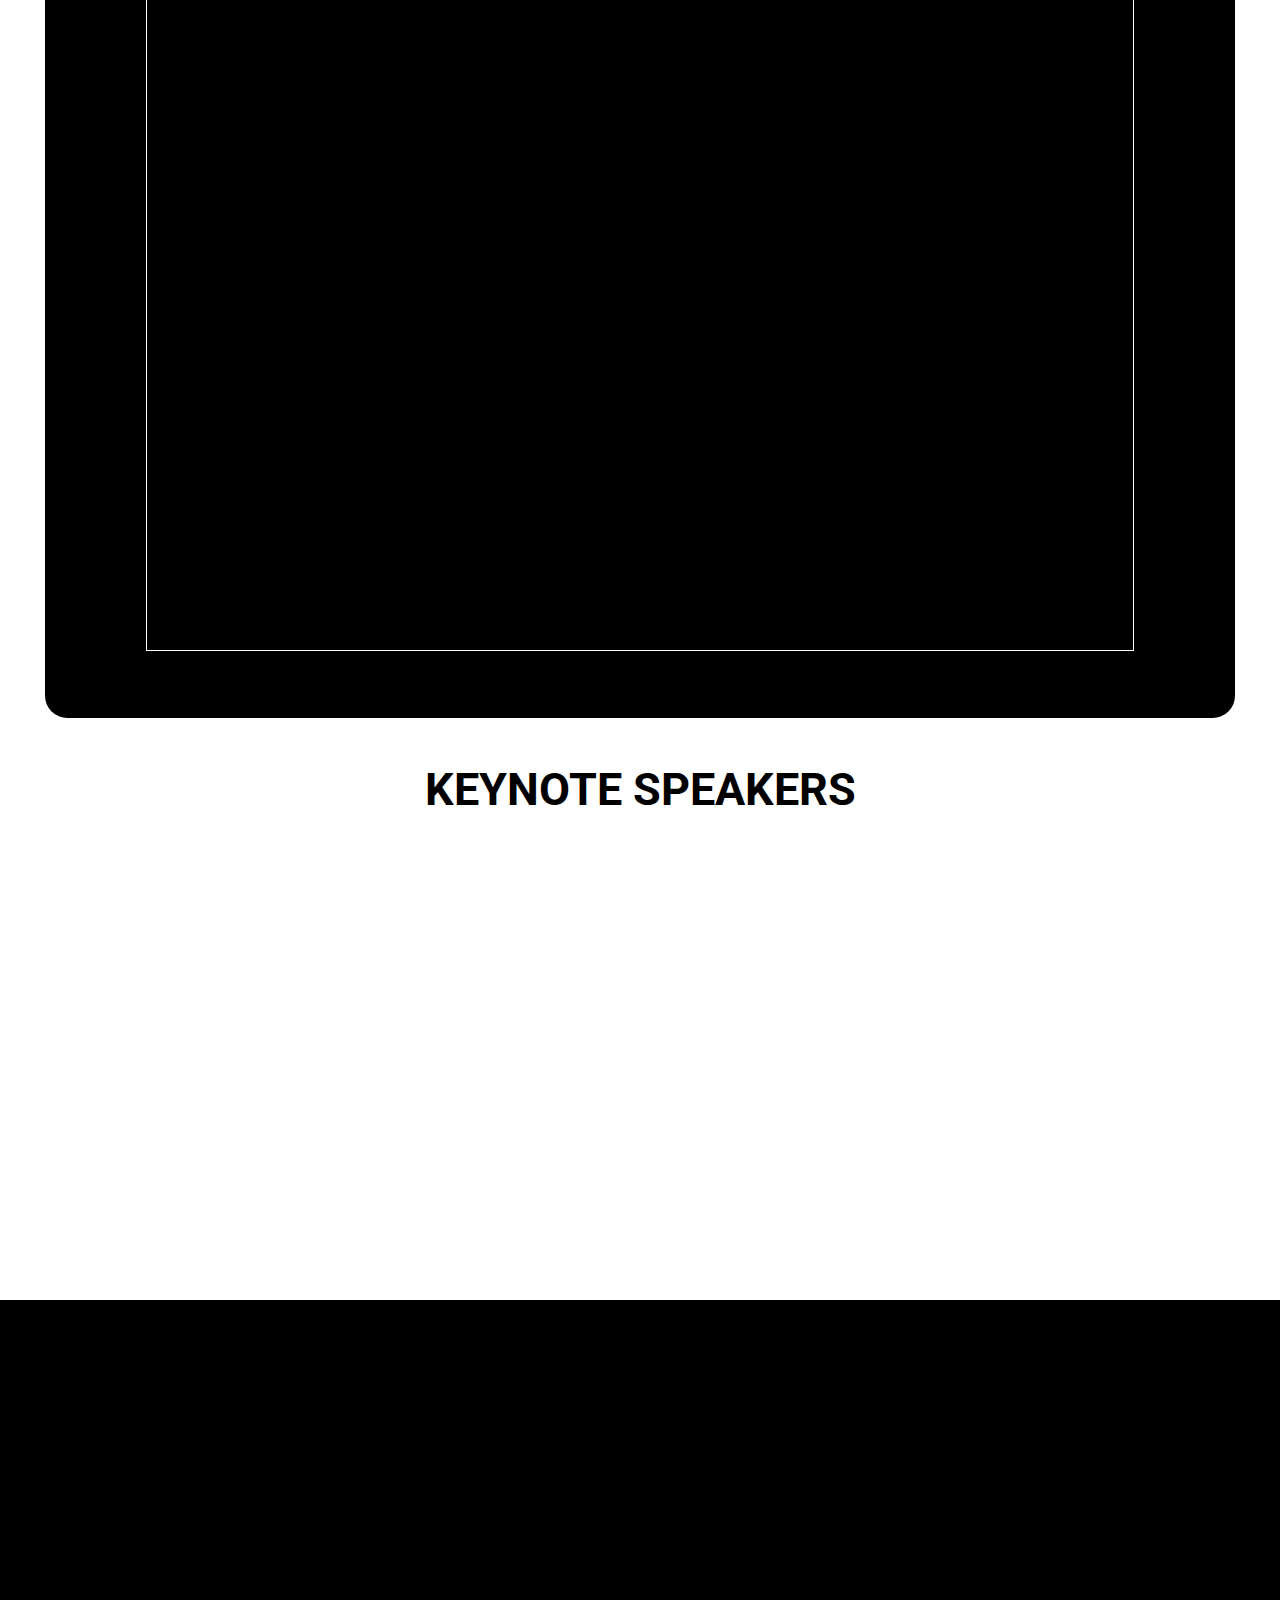
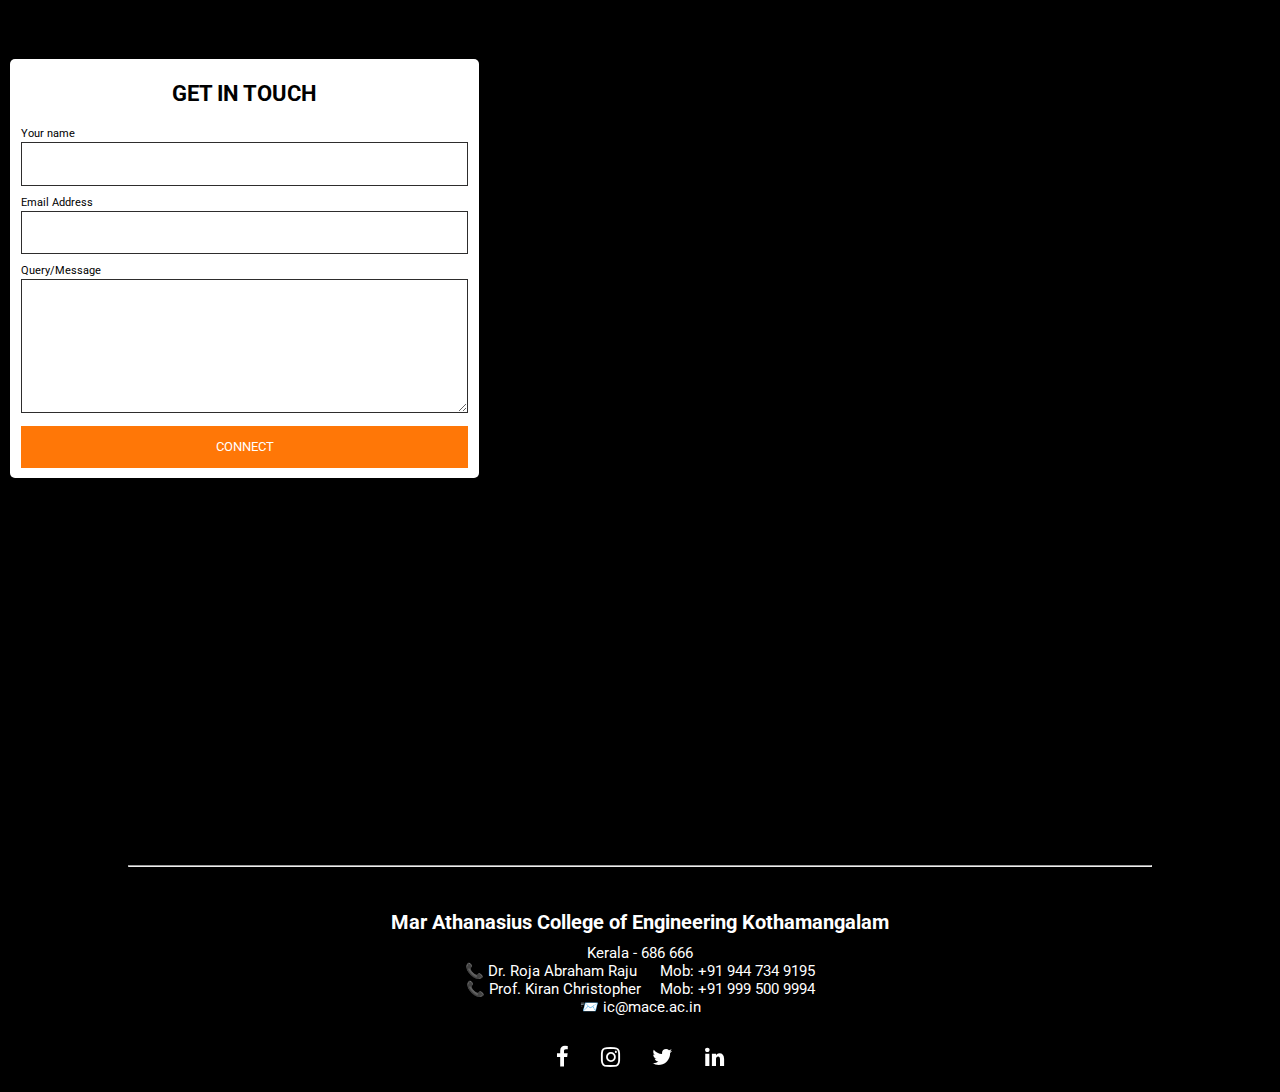
==== commit 5818644e: "final commit" ====
--- a/index.html
+++ b/index.html
@@ -261,10 +261,9 @@
         <h3 id="speakers-heading">KEYNOTE SPEAKERS</h3>
         <div id="speakers">
             <div class="speaker hidden">
-                <img src="assets\images\Dr.waleed.jpeg" alt="">
-                <p class="speaker-name"> Dr. Waleed Khalil </p>
-                <p class="speaker-desc">Professor, Electrical and Computer Engineering</p>
-                <p >The Ohio State University</p>
+                <img src="assets\images\istockphoto-1298261537-612x612.jpg" alt="">
+                <p class="speaker-name"> Speaker </p>
+                <p class="speaker-desc">Coming soon</p>
                 <hr>
                 <div class="speaker-links">
                     <img src="./assets/icons/linkedin-app-icon.png" alt="">
@@ -283,8 +282,20 @@
                     <img src="./assets/icons/twitter-logo.png" alt="">
                 </div>
             </div>
-
-        </div>
+            <div class="speaker hidden">
+                <img src="assets\images\istockphoto-1298261537-612x612.jpg" alt="">
+                <p class="speaker-name"> Speaker </p>
+                <p class="speaker-desc">Coming soon</p>
+                <hr>
+                <div class="speaker-links">
+                    <img src="./assets/icons/linkedin-app-icon.png" alt="">
+                    <img src="./assets/icons/github-icon.png" alt="">
+                    <img src="./assets/icons/twitter-logo.png" alt="">
+                </div>
+            </div>
+
+        </div>
+        
 
     </section>
 
@@ -294,7 +305,7 @@
             <div class="wrapper">
                 <h3>GET IN TOUCH</h3>
                 <div class="form">
-                    <form method="POST" id="contact-form" action="https://script.google.com/macros/s/AKfycbwXldW_5qtEgb6W5mSxyix8kyjAd5cRFzfKXjRslnrc9S4x28KnYbIP7sakPHqaExq0UQ/exec" target="_blank">
+                    <form method="post" action="mailto:rinshadmorayur09@gmail.com">
                         <p>
                             <label for="">Your name</label>
                             <input type="text" name="Name" type="text">
@@ -316,10 +327,10 @@
             </div>
         </div>
 
-        <!--<div class="contact-GMap"><iframe
+        <div class="contact-GMap"><iframe
                 src="https://www.google.com/maps/embed?pb=!1m18!1m12!1m3!1d3928.5490927558367!2d76.61699471523204!3d10.054016892814145!2m3!1f0!2f0!3f0!3m2!1i1024!2i768!4f13.1!3m3!1m2!1s0x3b07e6154a2133e5%3A0x2c26b2d532bb30ea!2sMar%20Athanasius%20College%20of%20Engineering%20-%20Kothamangalam!5e0!3m2!1sen!2sin!4v1675614809724!5m2!1sen!2sin"
                 width="600" height="450" style="border:0;" allowfullscreen="" loading="lazy"
-                referrerpolicy="no-referrer-when-downgrade"></iframe></div>-->
+                referrerpolicy="no-referrer-when-downgrade"></iframe></div>
     </section> 
 
     <footer>
--- a/styles.css
+++ b/styles.css
@@ -1275,12 +1275,14 @@
 #speakers {
     display: grid;
     padding: 4rem;
-    grid-template-columns: 1fr 1fr;
+    grid-template-columns: 1fr 1fr 1fr;
     place-items: center;
     row-gap: 3rem;
     column-gap: 2rem;
 
 }
+
+
 
 
 
@@ -1341,13 +1343,13 @@
 }
 
 .speaker-name {
-    font-size: 1.8rem;
+    font-size: 1.5rem;
     font-weight: 700;
 }
 
 .speaker-desc {
     font-size: 1.1rem;
-    font-weight: bold;
+    font-weight: 400;
 }
 
 .speaker>hr {
@@ -1394,7 +1396,7 @@
     justify-content: space-between;
     height: 632px;
     background-color: #000000;
-    flex-wrap: wrap;
+    
 }
 
 .contact-form {
@@ -1449,9 +1451,15 @@
 
 @media (max-width: 1050px) {
     .contact-form {
-        width: 615px;
-    }
-}
+        width: 100%;
+        
+    }
+    .contact-us{
+        flex-direction: column;
+        width: 100vw;
+    }
+}
+
 
 /* @media (min-width: 700px) {
   .wrapper {
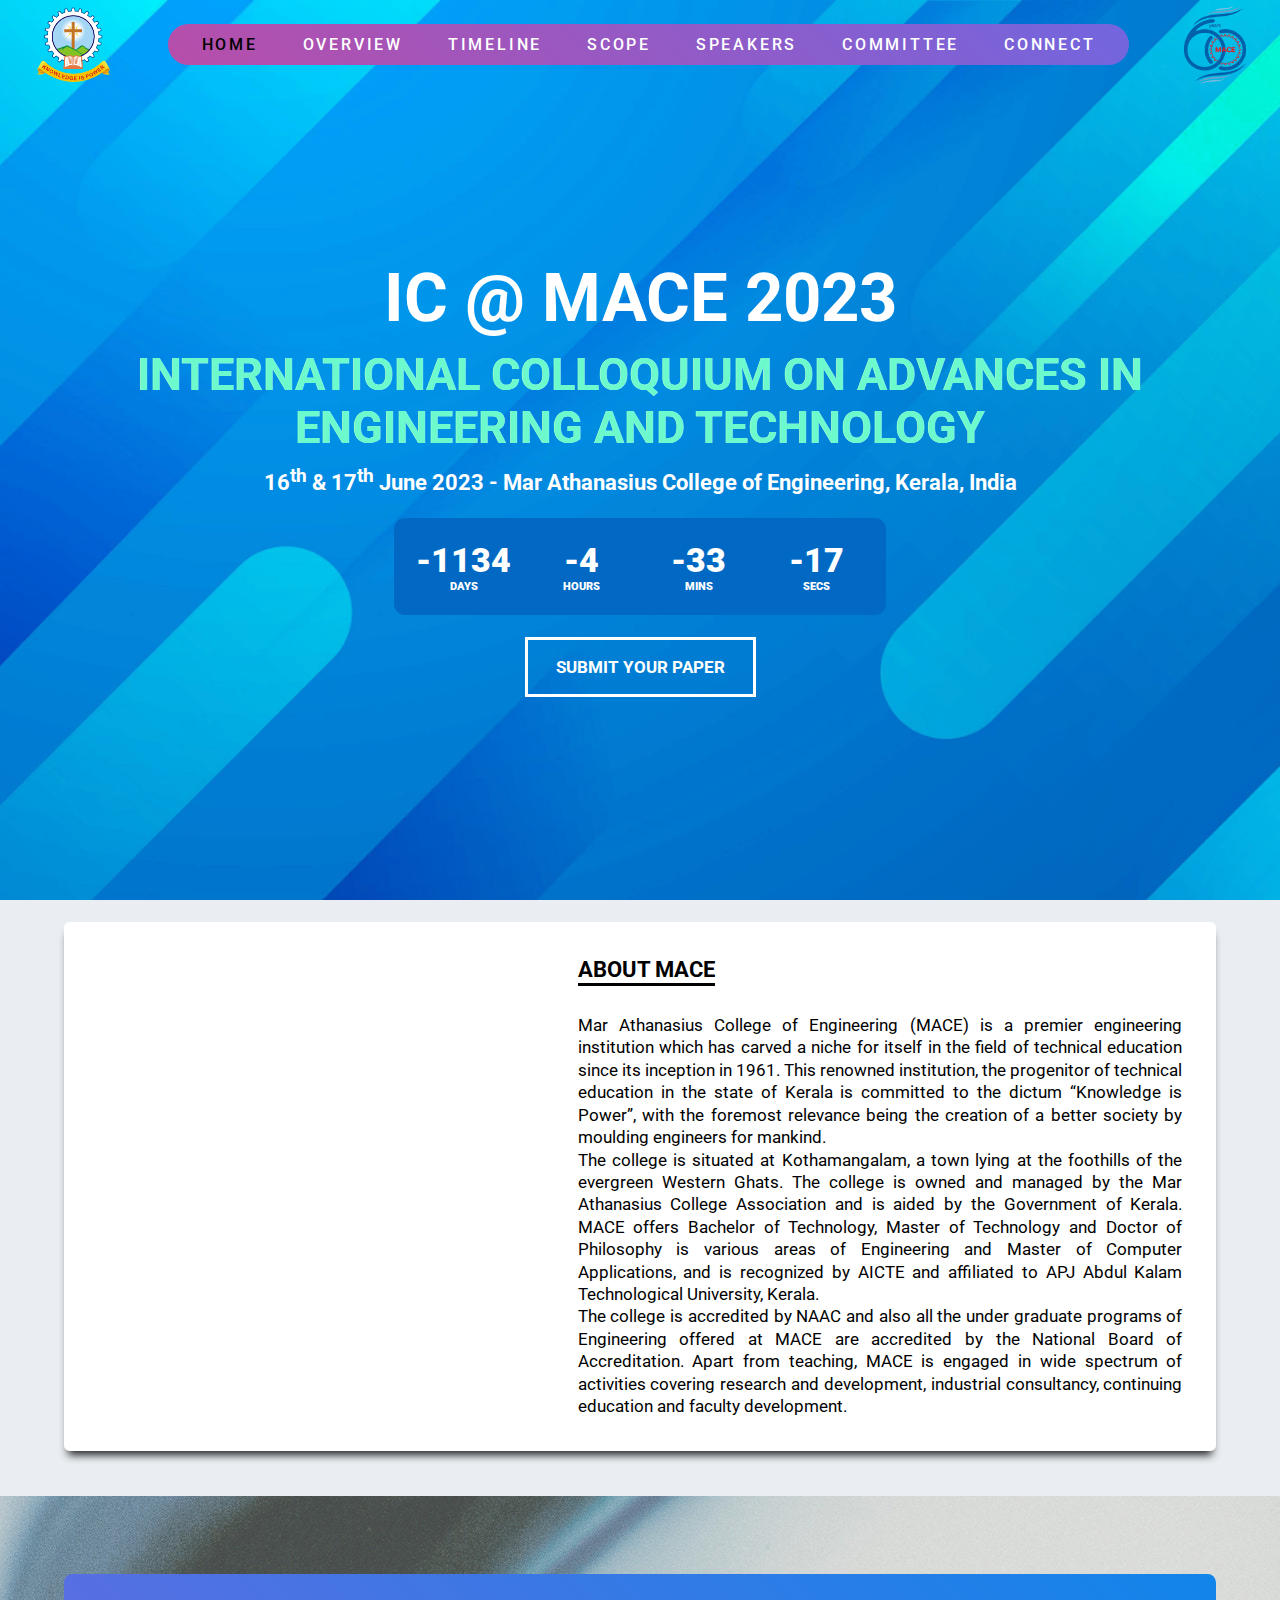
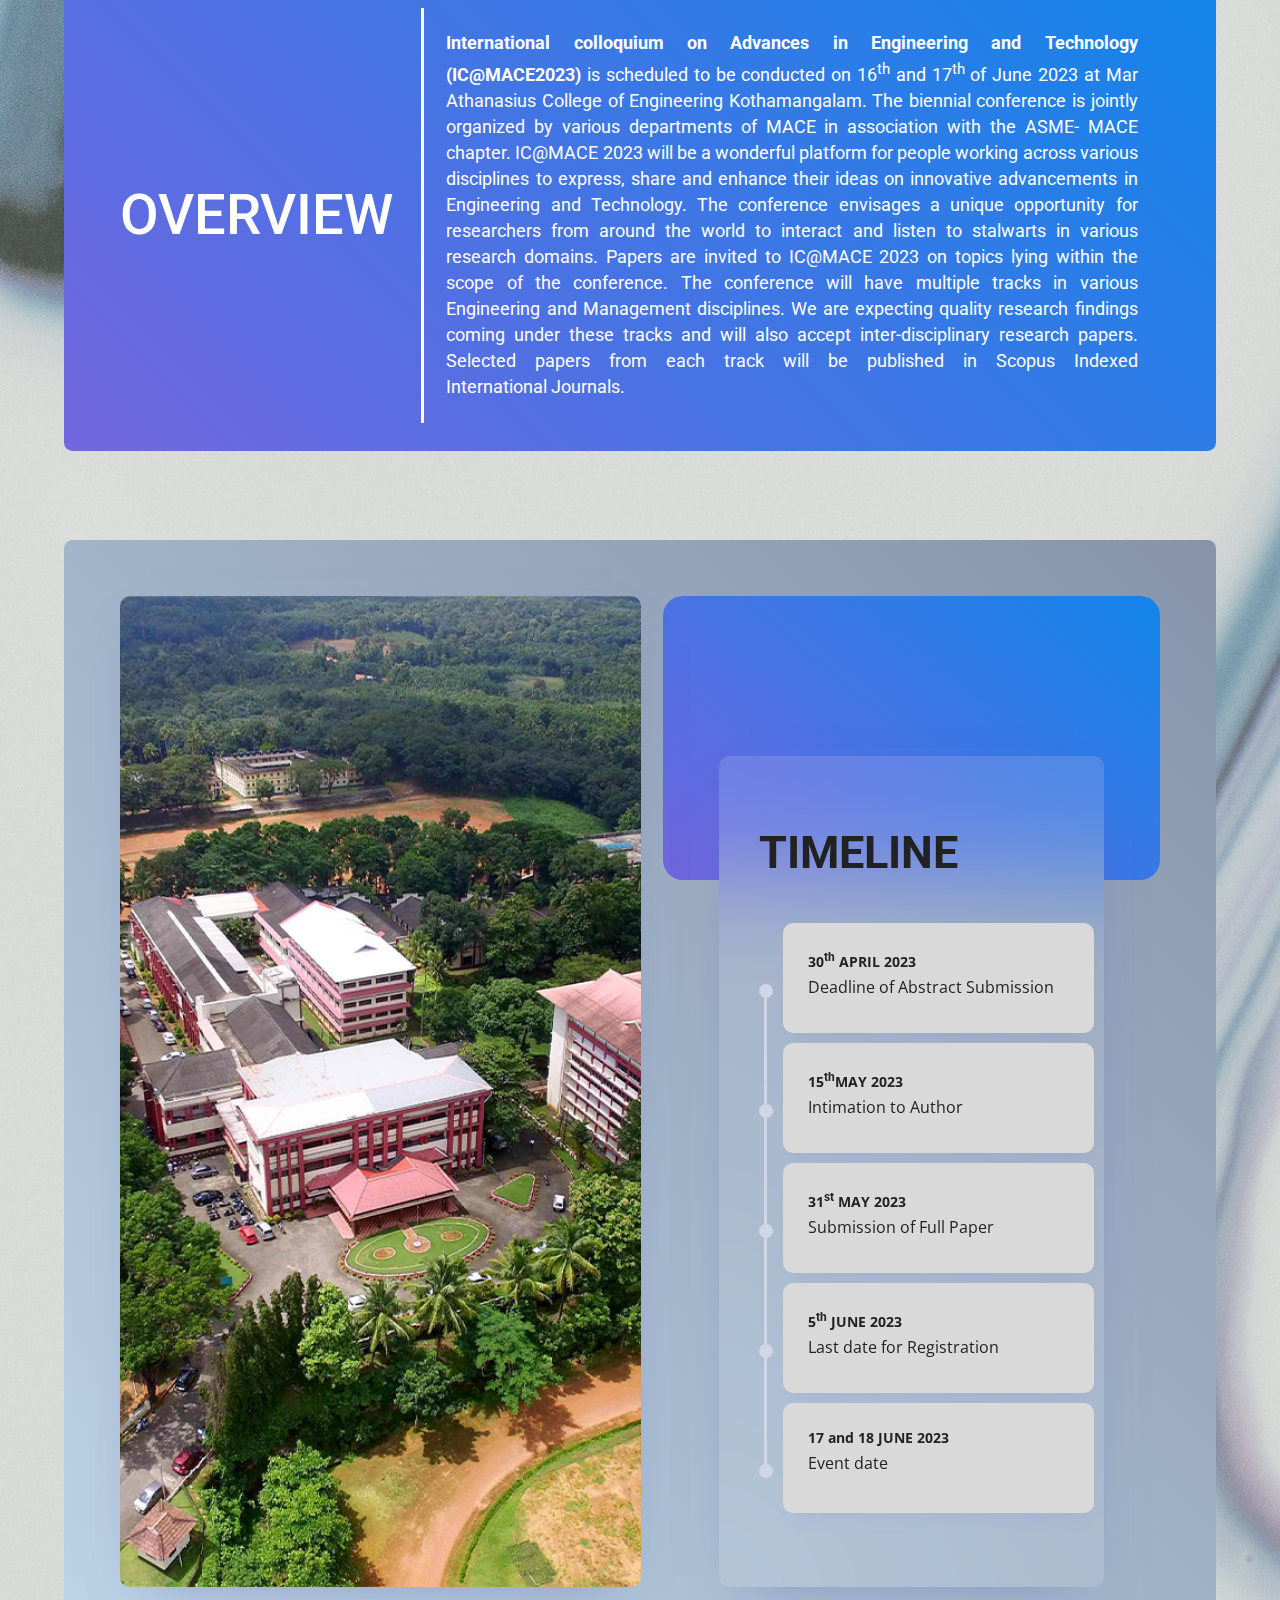
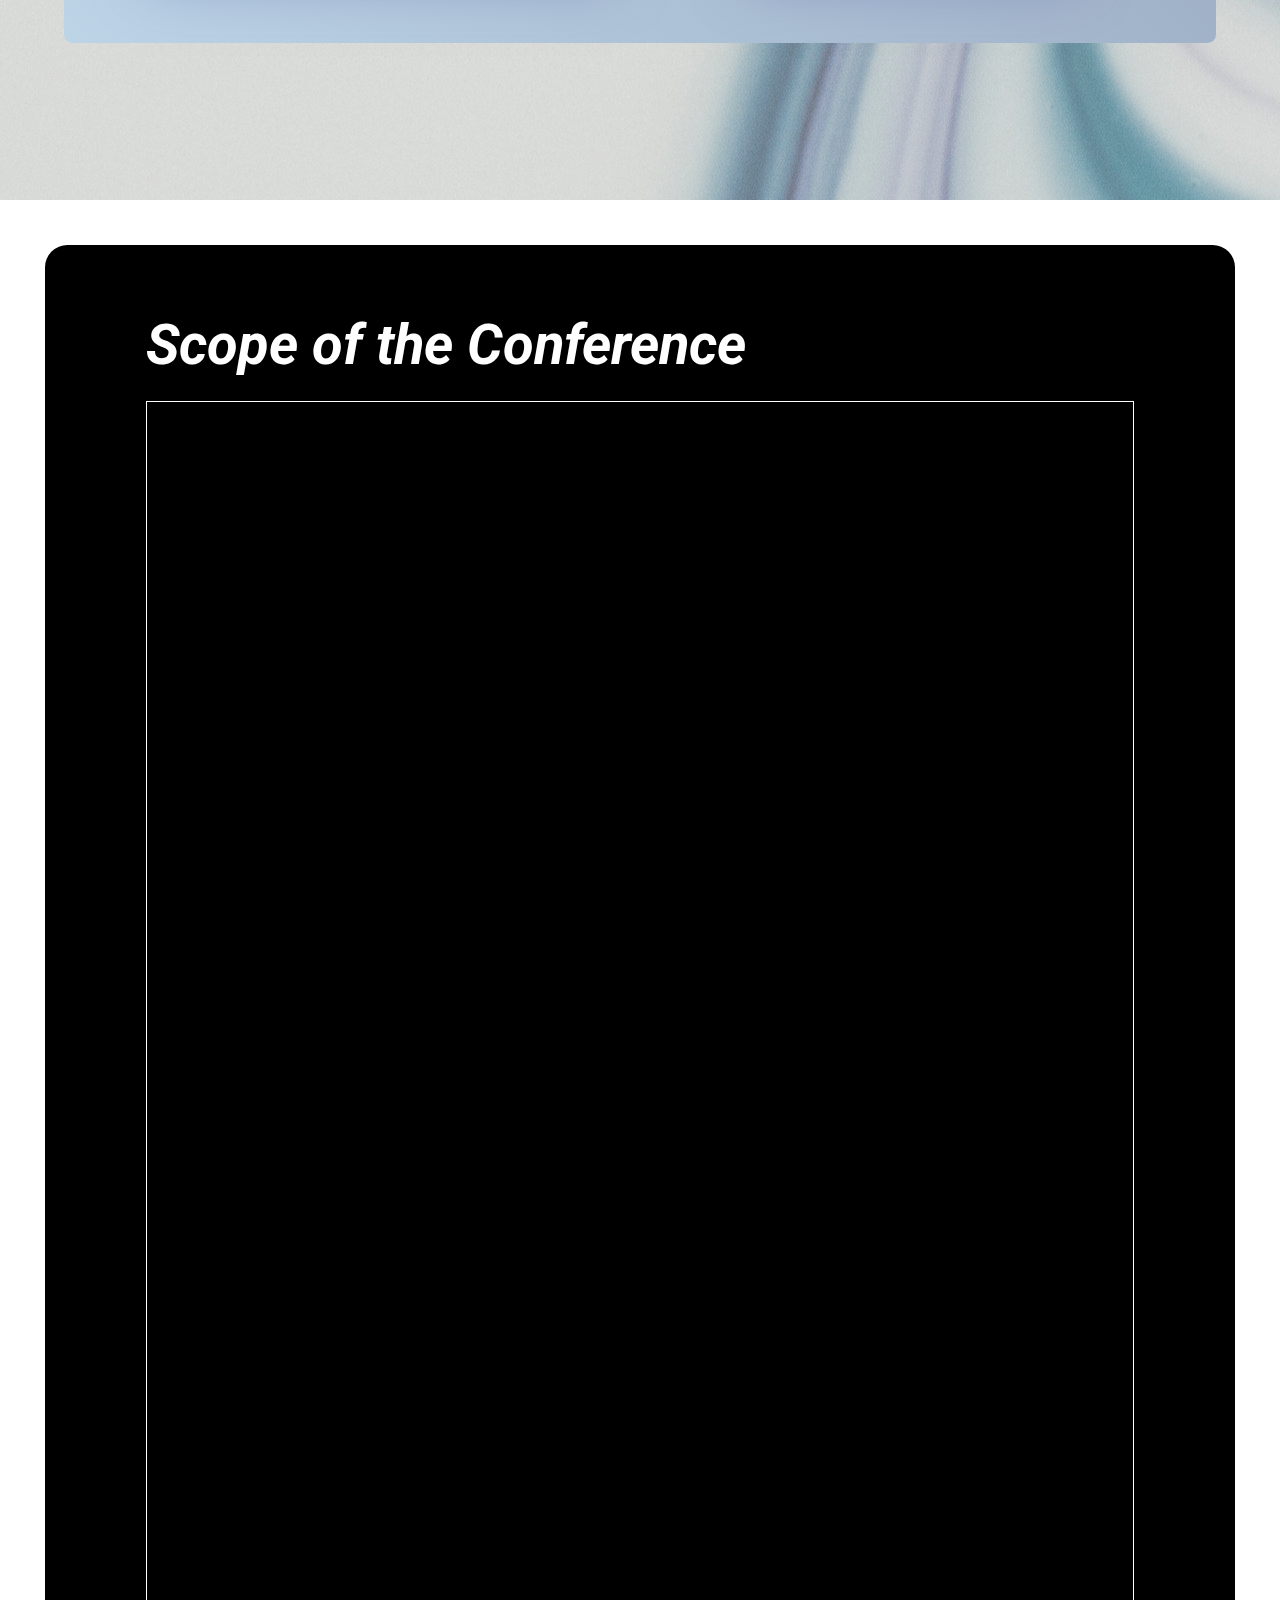
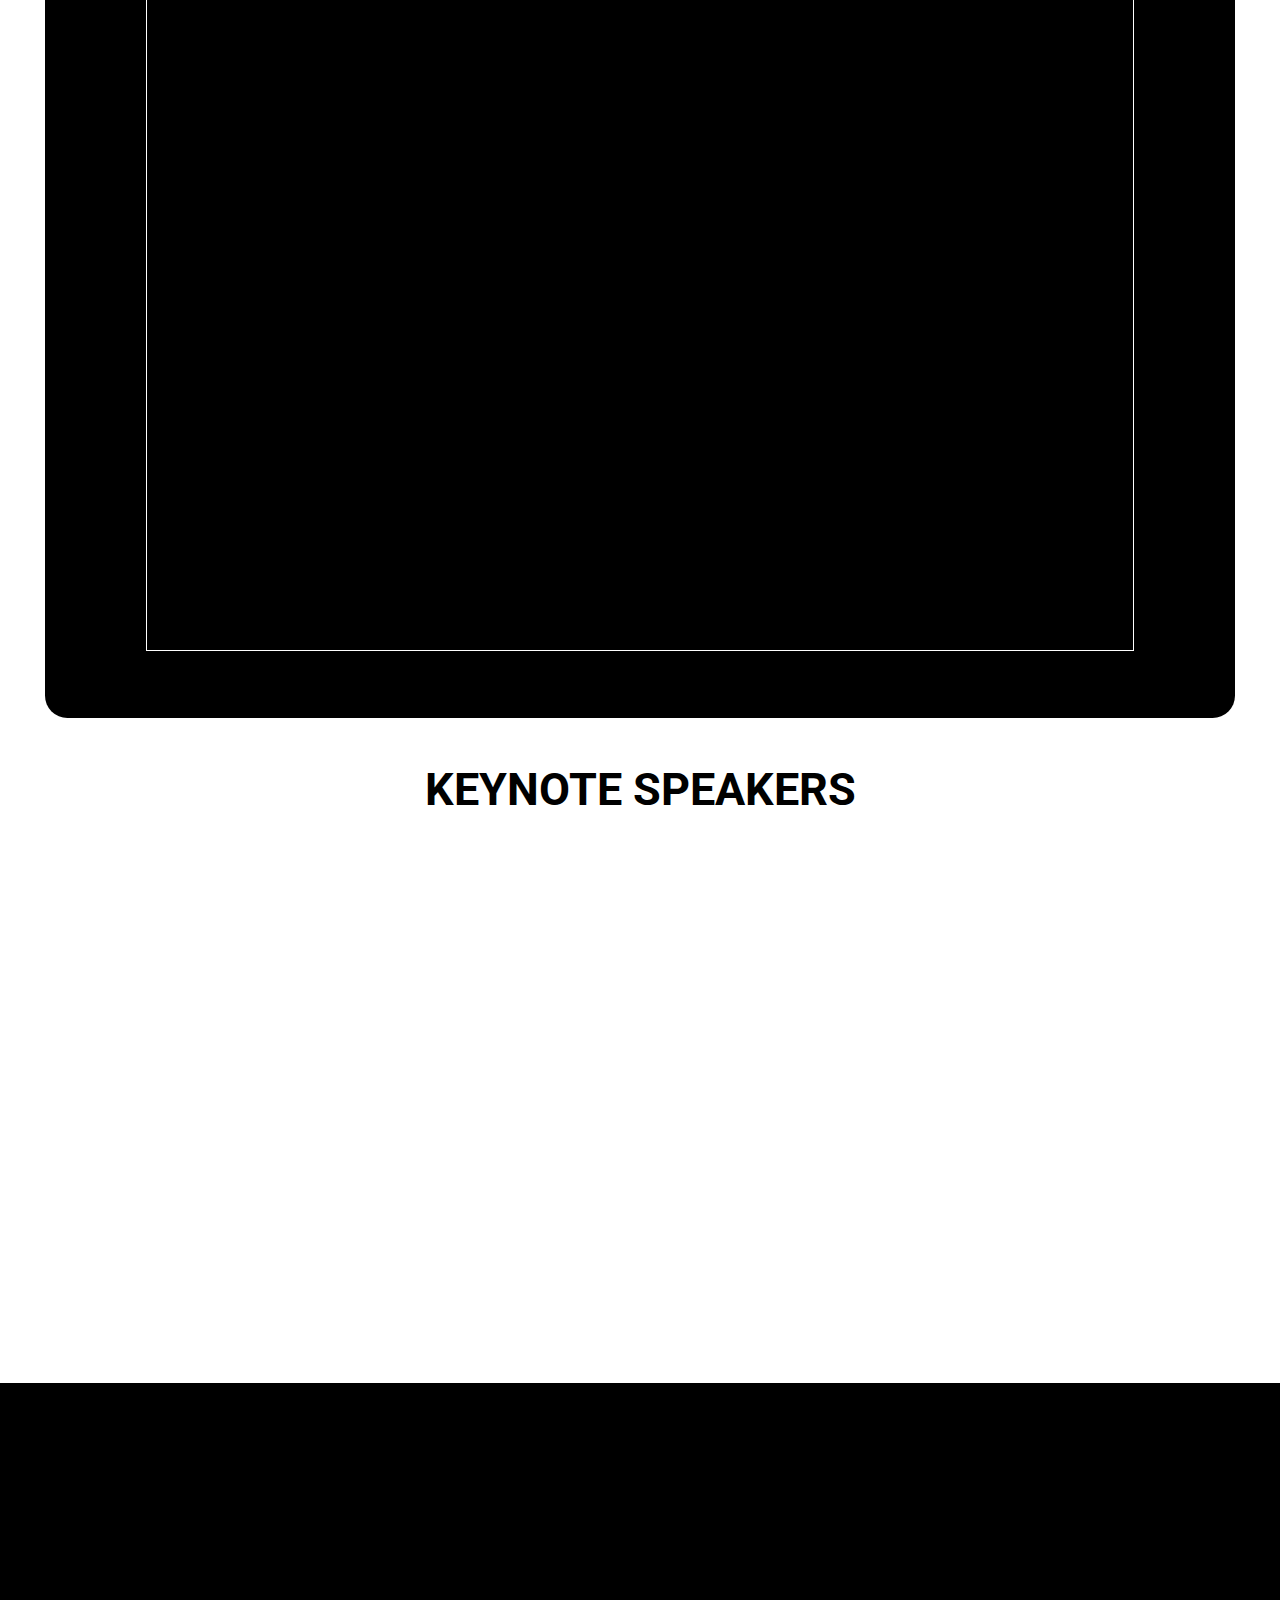
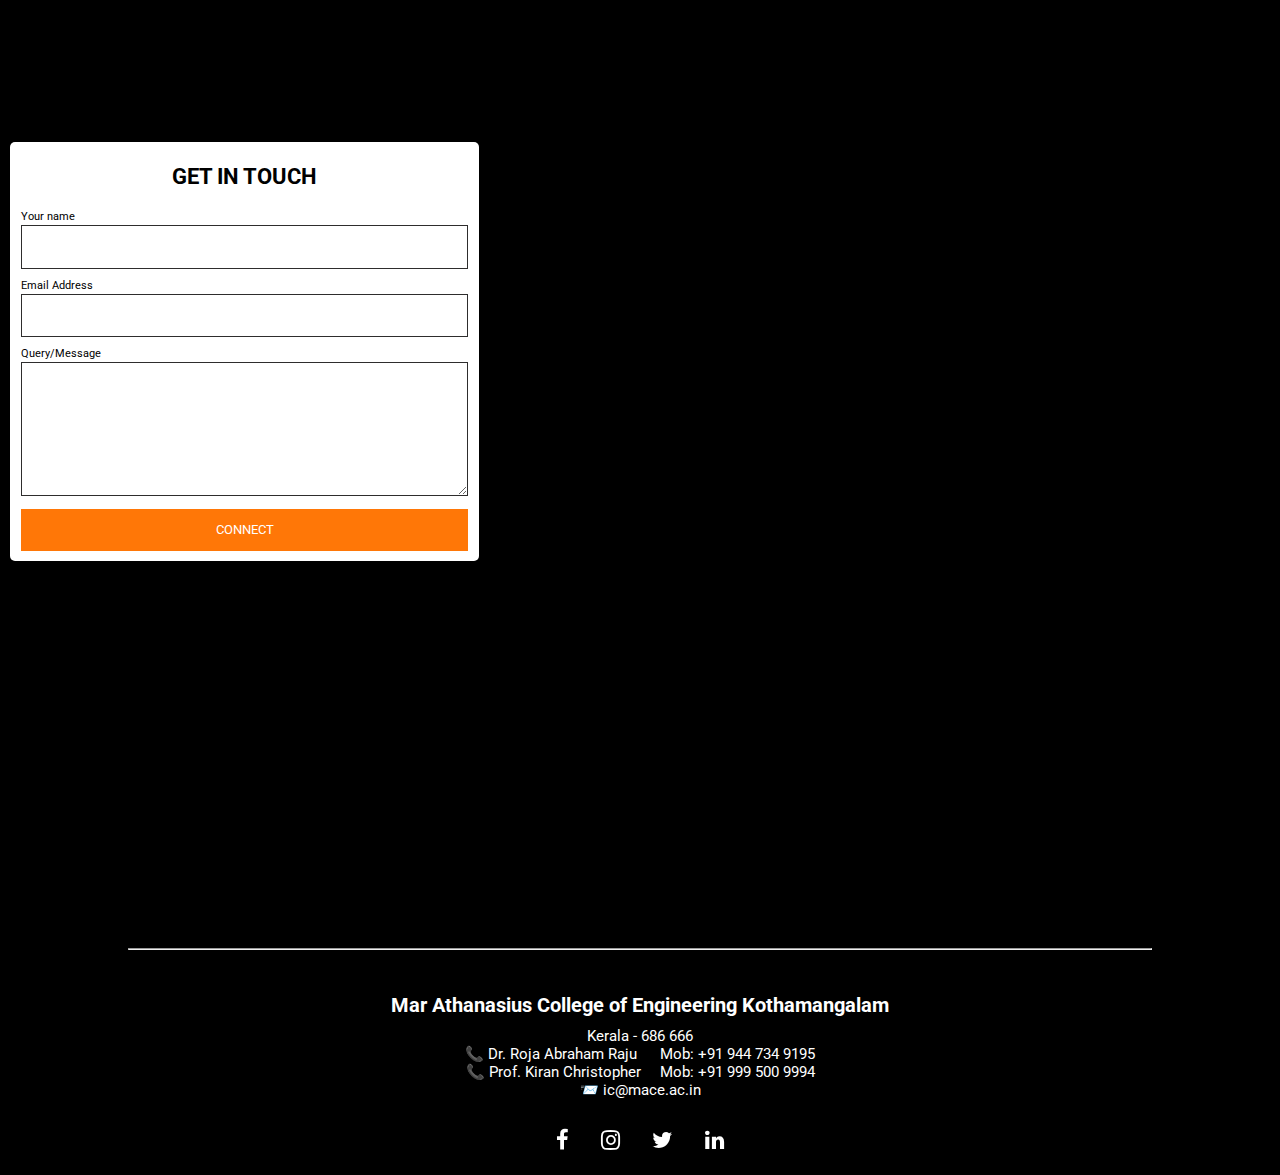
==== commit 6f2e05b3: "Merge branch 'main' of https://github.com/JoJosuk/MACE-Technical-Conference-Website" ====
--- a/index.html
+++ b/index.html
@@ -261,9 +261,10 @@
         <h3 id="speakers-heading">KEYNOTE SPEAKERS</h3>
         <div id="speakers">
             <div class="speaker hidden">
-                <img src="assets\images\istockphoto-1298261537-612x612.jpg" alt="">
-                <p class="speaker-name"> Speaker </p>
-                <p class="speaker-desc">Coming soon</p>
+                <img src="assets\images\Dr.waleed.jpeg" alt="">
+                <p class="speaker-name"> Dr. Waleed Khalil </p>
+                <p class="speaker-desc">Professor, Electrical and Computer Engineering</p>
+                <p >The Ohio State University</p>
                 <hr>
                 <div class="speaker-links">
                     <img src="./assets/icons/linkedin-app-icon.png" alt="">
@@ -305,7 +306,7 @@
             <div class="wrapper">
                 <h3>GET IN TOUCH</h3>
                 <div class="form">
-                    <form method="post" action="mailto:rinshadmorayur09@gmail.com">
+                    <form method="POST" id="contact-form" action="https://script.google.com/macros/s/AKfycbwXldW_5qtEgb6W5mSxyix8kyjAd5cRFzfKXjRslnrc9S4x28KnYbIP7sakPHqaExq0UQ/exec" target="_blank">
                         <p>
                             <label for="">Your name</label>
                             <input type="text" name="Name" type="text">
--- a/styles.css
+++ b/styles.css
@@ -1343,13 +1343,13 @@
 }
 
 .speaker-name {
-    font-size: 1.5rem;
+    font-size: 1.8rem;
     font-weight: 700;
 }
 
 .speaker-desc {
     font-size: 1.1rem;
-    font-weight: 400;
+    font-weight: bold;
 }
 
 .speaker>hr {
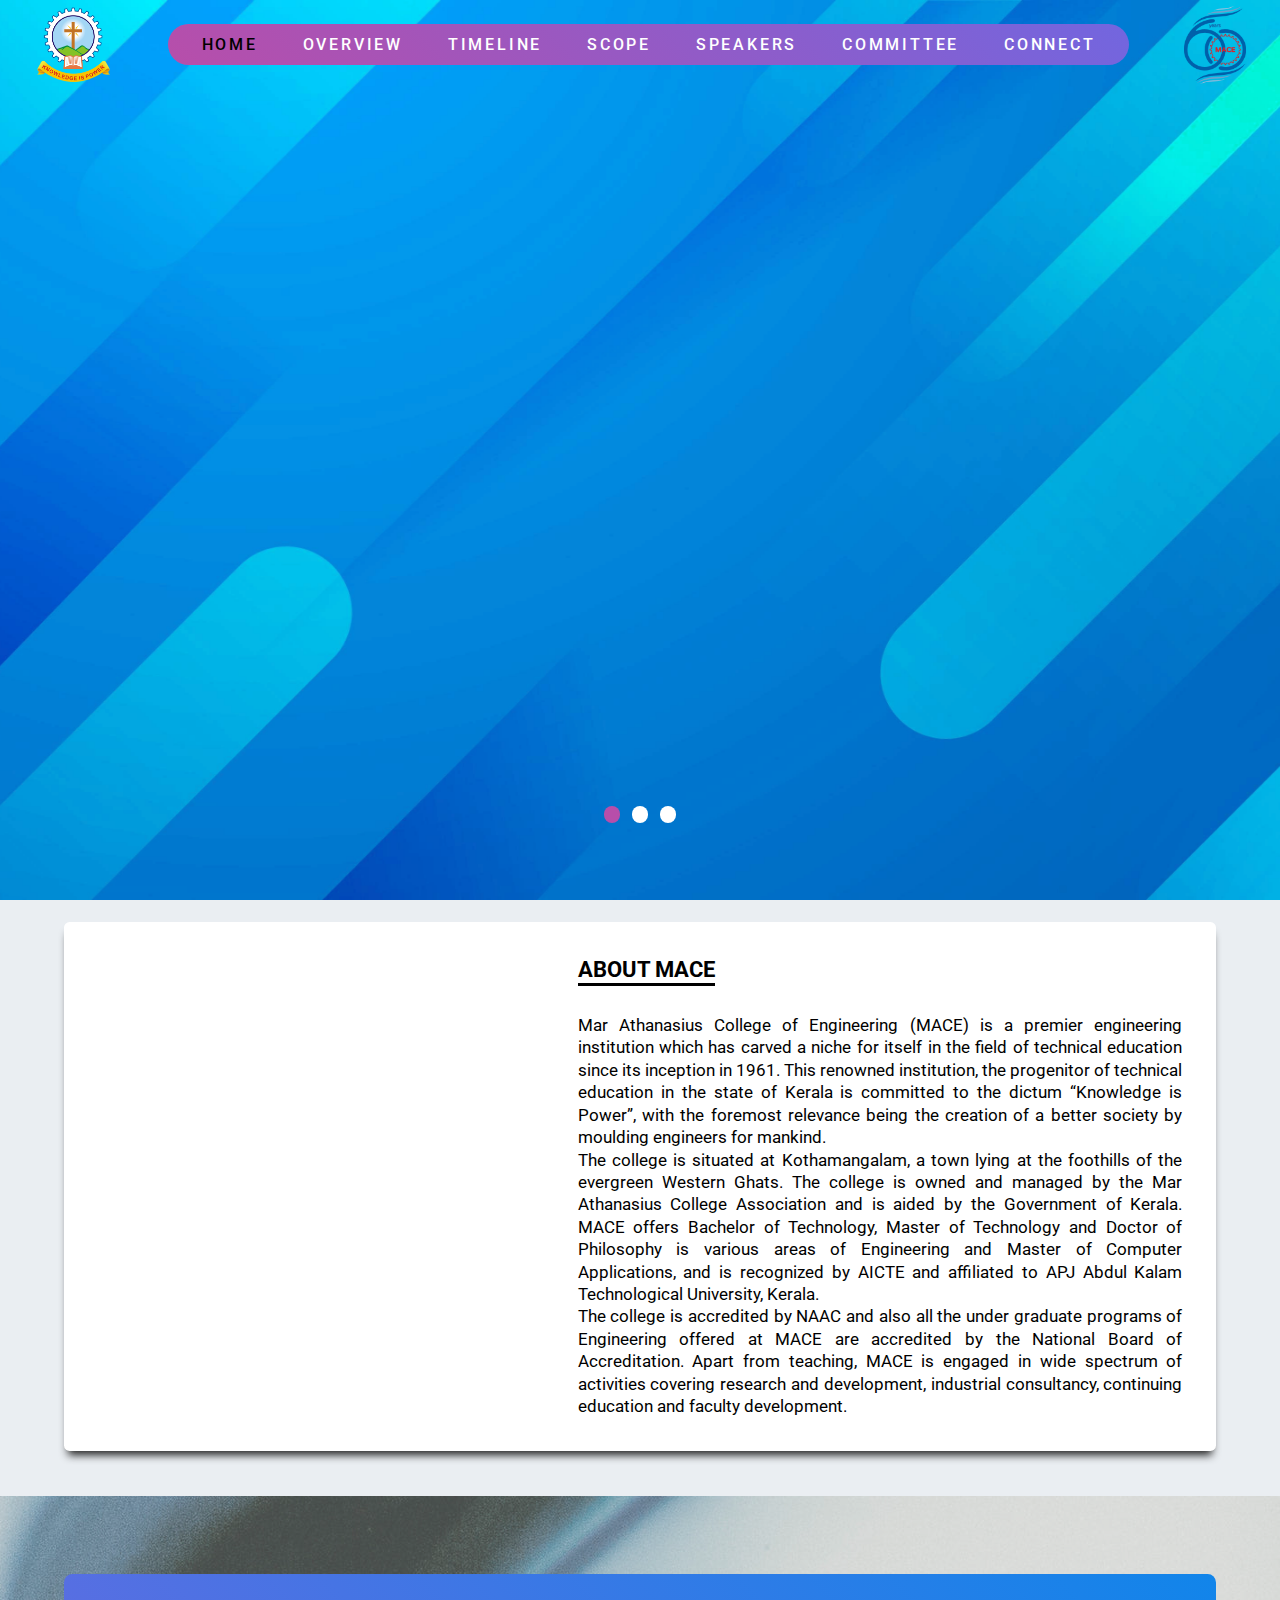
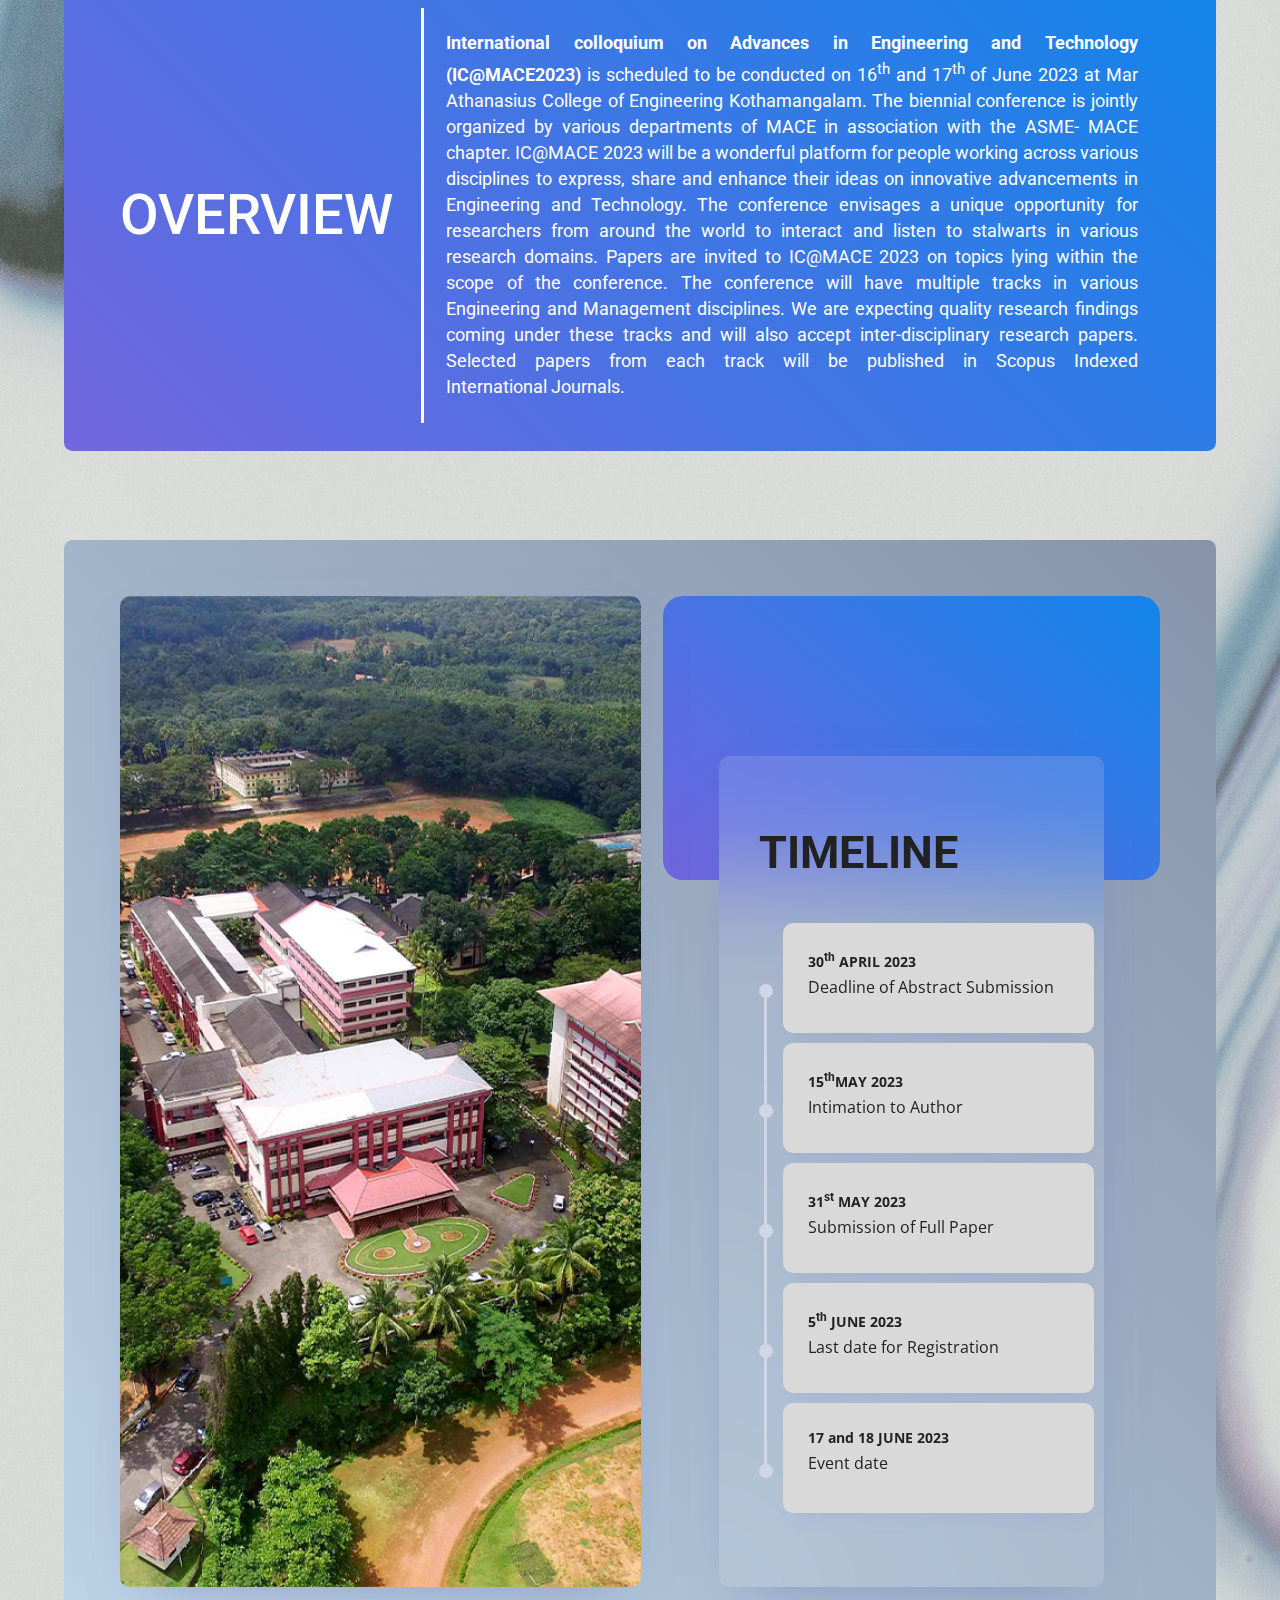
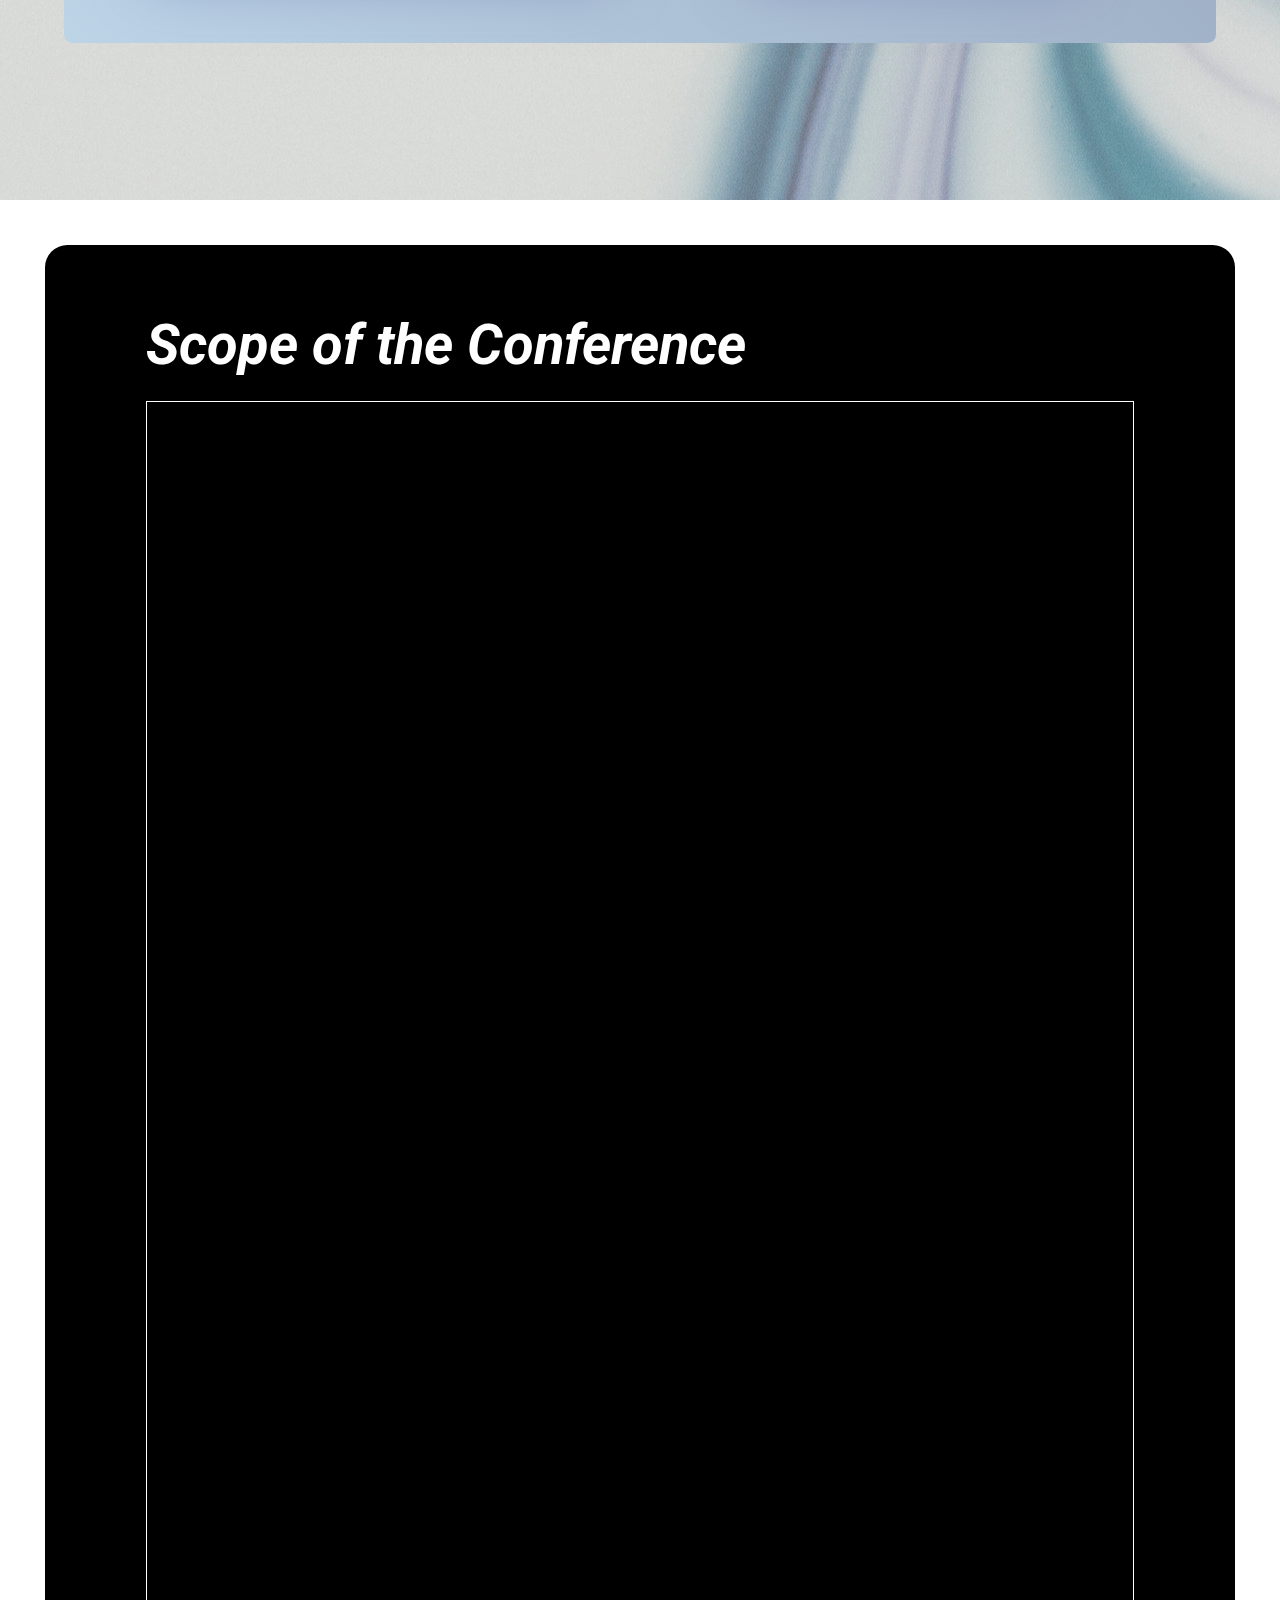
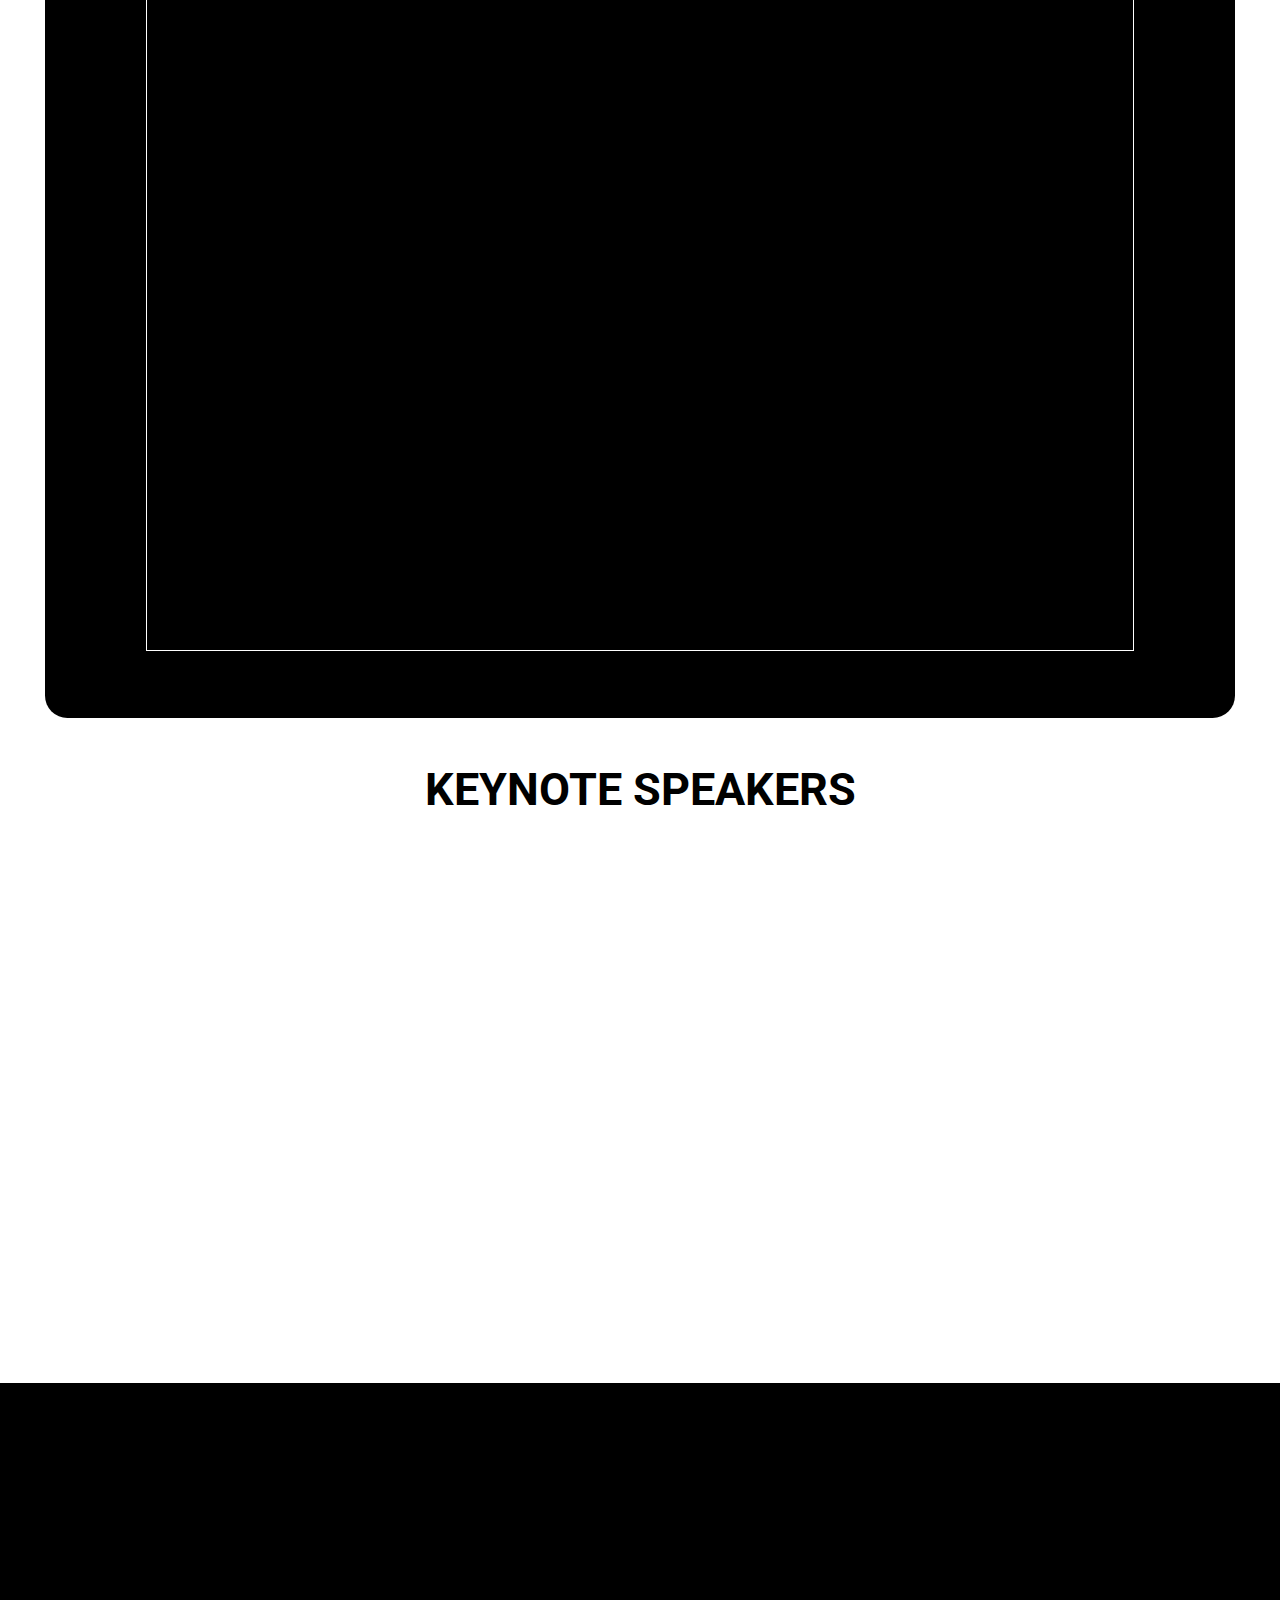
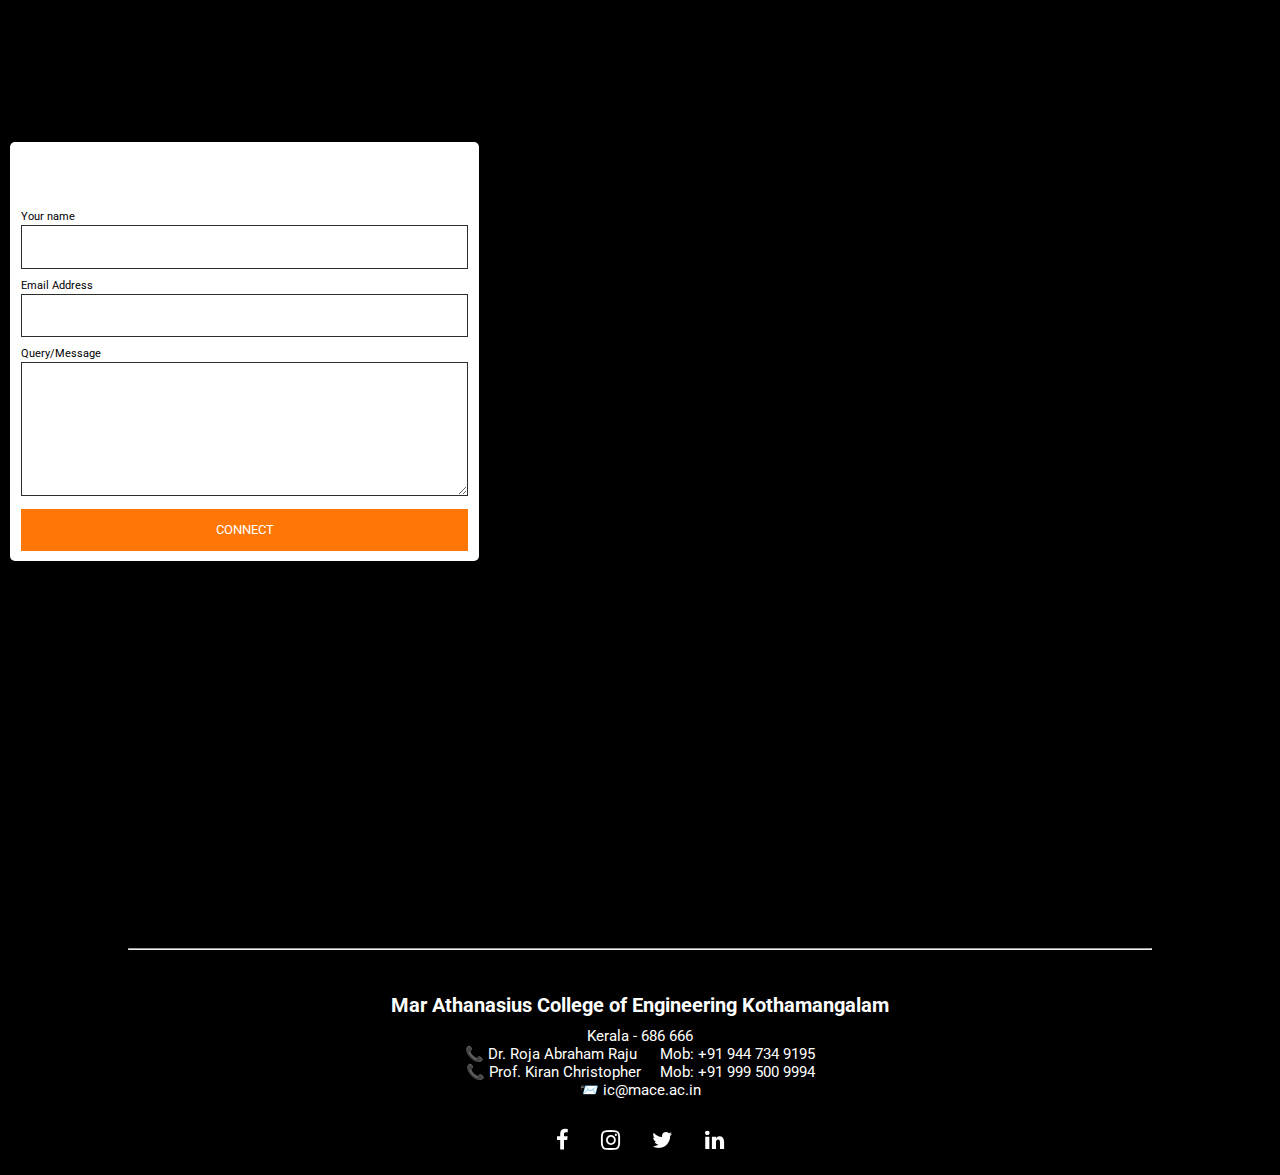
==== commit c1a85088: "added content for carousel" ====
--- a/index.html
+++ b/index.html
@@ -39,29 +39,42 @@
         
         <div id="hero-overlay"></div>
 
-        <div id="hero-content">
-            <!-- <div id="hero-scroll-logos">
-                <div class="hero-scroll-logo"><img src="./assets/logos/macelogo.png" alt=""></div>
-                <div class="hero-scroll-logo"><img src="./assets/logos/60 yrs MACE.png" alt=""></div>
-            </div> -->
-            <div id="hero-cdandlogo">
-                <div id="hero-logo">
-                    <div id="event-heading">
-                        <!-- <div class="hero-non-scroll-logo"><img src="assets\logos\conferencelogo.png" alt=""></div> -->
-                        <h3>IC @ MACE 2023</h3>
+        <div id="hero-content-carousel">
+            <div class="hero-content " >
+                <!-- <div id="hero-scroll-logos">
+                    <div class="hero-scroll-logo"><img src="./assets/logos/macelogo.png" alt=""></div>
+                    <div class="hero-scroll-logo"><img src="./assets/logos/60 yrs MACE.png" alt=""></div>
+                </div> -->
+                <div id="hero-cdandlogo">
+                    <div id="hero-logo">
+                        <div id="event-heading">
+                            <!-- <div class="hero-non-scroll-logo"><img src="assets\logos\conferencelogo.png" alt=""></div> -->
+                            <h3>IC @ MACE 2023</h3>
+                        </div>
+                        <h3 id="hero-logo-content">International Colloquium on Advances in Engineering and Technology</h3>
+                        <h3 id="hero-logo-event-date">16<sup>th</sup> & 17<sup>th</sup> June 2023 - Mar Athanasius College of Engineering, Kerala, India</h3>
                     </div>
-                    <h3 id="hero-logo-content">International Colloquium on Advances in Engineering and Technology</h3>
-                    <h3 id="hero-logo-event-date">16<sup>th</sup> & 17<sup>th</sup> June 2023 - Mar Athanasius College of Engineering, Kerala, India</h3>
-                </div>
-                <div id="countdown-timer">
-                    <p id="days"><span id="days-value" class="time-value"></span><br><span class="time-format">DAYS</span></p>
-                    <p id="hours"><span id="hours-value" class="time-value"></span><br><span class="time-format">HOURS</span></p>
-                    <p id="mins"><span id="mins-value" class="time-value"></span><br><span class="time-format">MINS</span></p>
-                    <p id="secs"><span id="secs-value" class="time-value"></span><br><span class="time-format">SECS</span></p>
-                </div>
-            </div>
-            <button title="hero-button" id="hero-button" type="button">Submit Your Paper</button>
-        </div>
+                    <div id="countdown-timer">
+                        <p id="days"><span id="days-value" class="time-value"></span><br><span class="time-format">DAYS</span></p>
+                        <p id="hours"><span id="hours-value" class="time-value"></span><br><span class="time-format">HOURS</span></p>
+                        <p id="mins"><span id="mins-value" class="time-value"></span><br><span class="time-format">MINS</span></p>
+                        <p id="secs"><span id="secs-value" class="time-value"></span><br><span class="time-format">SECS</span></p>
+                    </div>
+                </div>
+                <button title="hero-button" id="hero-button" type="button">Submit Your Paper</button>
+            </div>
+            <div class="hero-content">
+                <img src="assets\images\Group 4.jpg" alt="aipig">
+            </div>
+            <div class="hero-content">
+                Card 3
+            </div>
+            <div id="hero-carousel-dots">
+                <span data-index="0" class="active"></span>
+                <span data-index="1"></span>
+                <span data-index="2"></span>
+            </div>
+        </div>  
 
             
         </div>
--- a/styles.css
+++ b/styles.css
@@ -214,17 +214,106 @@
 
 /* Hero Content */
 
-#hero-content {
+#hero-content-carousel {
+    position: relative;
+    width: 100%;
+    height: 100%;
+    margin-top: 10%;
+}
+
+
+.hero-content {
+    display: flex;
     position: absolute;
-    margin-top: 5rem;
-    width: 100%;
-    display: flex;
     padding: 2rem;
     flex-direction: column;
     justify-content: center;
     align-items: center;
+    width: 100vw;
     gap: 2rem;
-}
+    transform: translateX(100%);
+    transition: transform 1s ease-in-out;
+    overflow: hidden;
+}
+.hero-content img {
+    width:90vw;
+}
+.aip{
+    background-color: #067BB5;
+    height: 37rem;
+    width: 90vw;
+    display: flex;
+    font-family: 'Roboto';
+}
+.vertical-text {
+    font-family: 'Roboto';
+    writing-mode: vertical-lr;
+    text-orientation: mixed;
+    font-size: 20px;
+    padding: 20px;
+  }
+.vertical-text h1{
+    color: white;
+}
+.blank{
+    width: 20px;
+    border-left: white 3px solid;
+    border-right: white 3px solid;
+}
+.publications{
+    width: 40%;
+    justify-content: center;
+    align-items: center;
+    height: 100%;
+}
+.publications h2,h3,h4,h5{
+    color: white;
+    font-size: 25px;
+    
+}
+.publications h2{
+    margin: 2rem;
+    margin-top: 3rem;
+    margin-bottom: 4rem;
+}
+.ad{
+    background-color: white;
+    width:14%;
+}
+.abstract{
+    background-color: #D3EEFC;
+    width:40%;
+}
+.hero-content.active {
+    transform: translateX(0);
+}
+
+
+#hero-carousel-dots  {
+    width: 10rem;
+    position: absolute;
+    left: calc(50% - 5rem);
+    bottom: 10%;
+    display: flex;
+    justify-content: center;
+    gap: 1rem;
+}
+
+#hero-carousel-dots > span {
+    width: 1.5rem;
+    height: 1.5rem;
+    border-radius: 50%;
+    background: white;
+    
+}
+
+#hero-carousel-dots > span.active {
+    background: var(--additional-grad);
+}
+
+
+
+
 
 /* For aligning the countdown and logo */
 #hero-cdandlogo {
@@ -1459,6 +1548,7 @@
         width: 100vw;
     }
 }
+
 
 
 /* @media (min-width: 700px) {
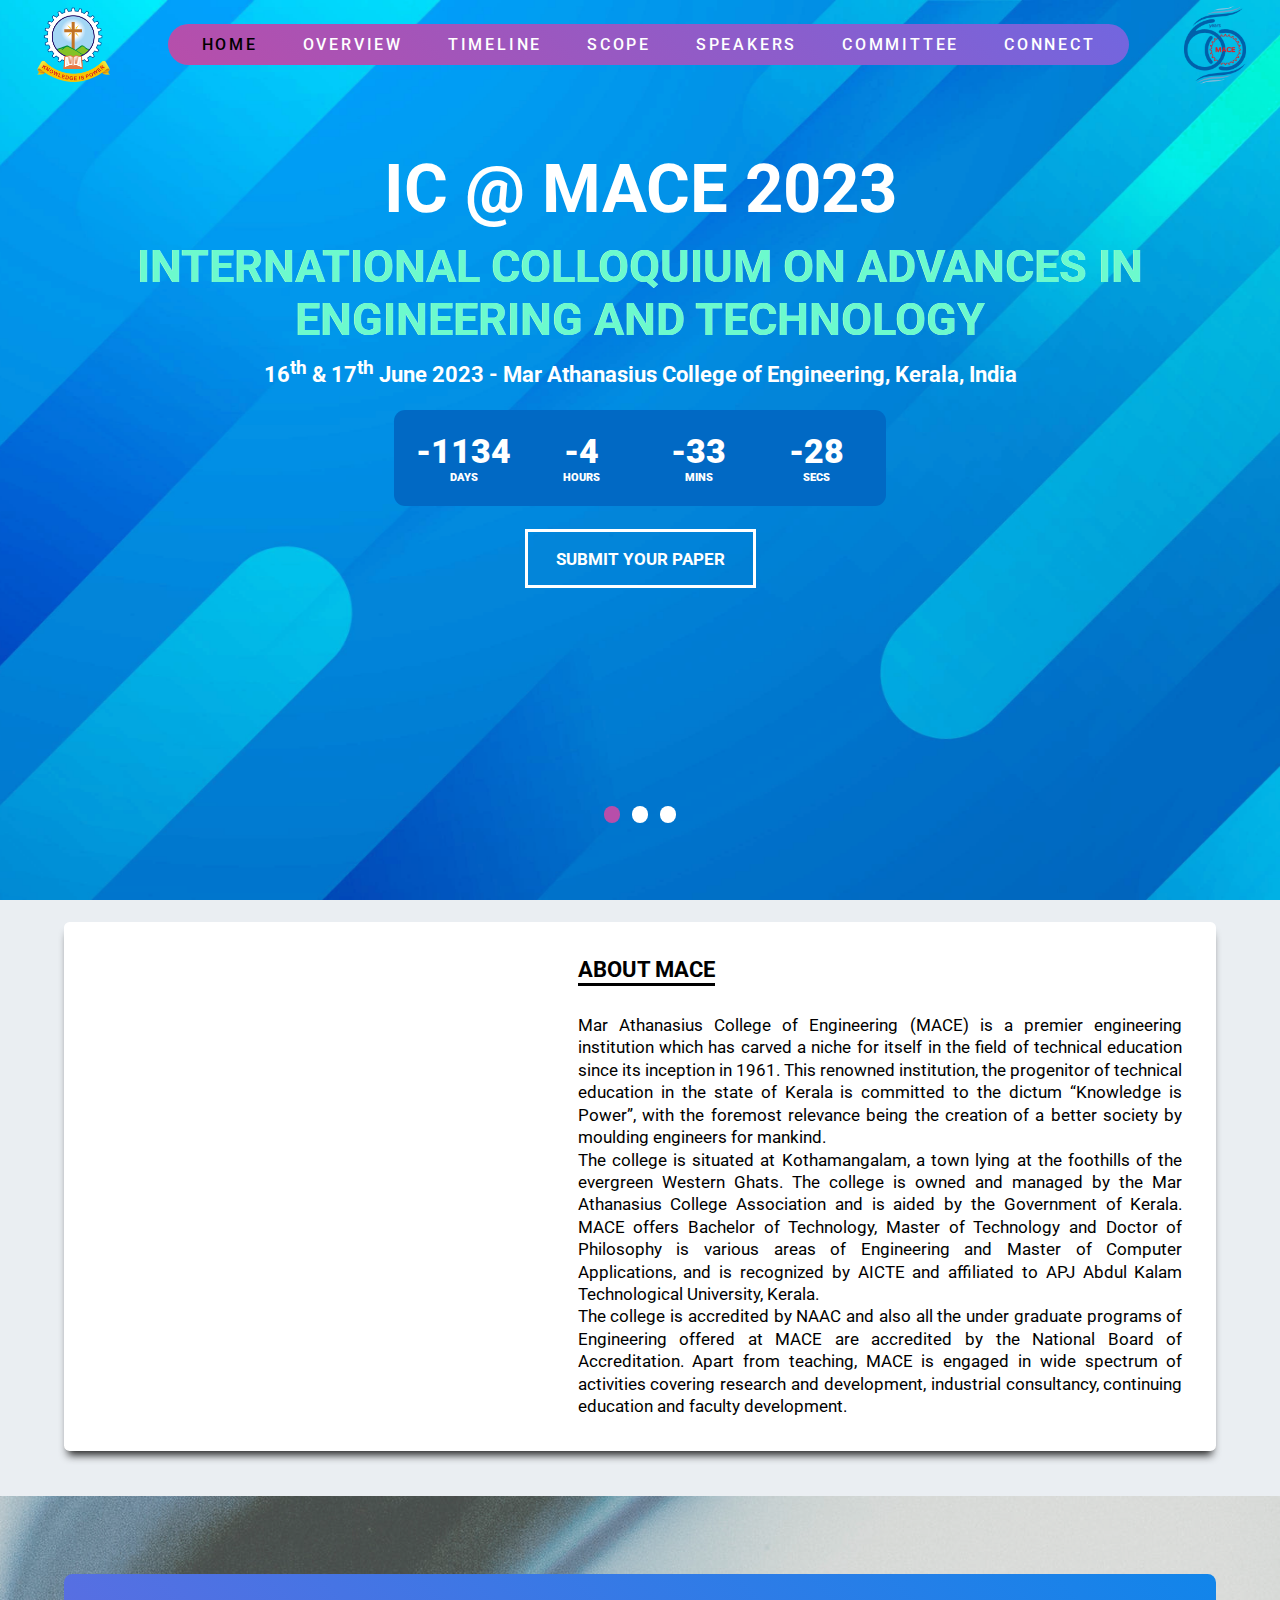
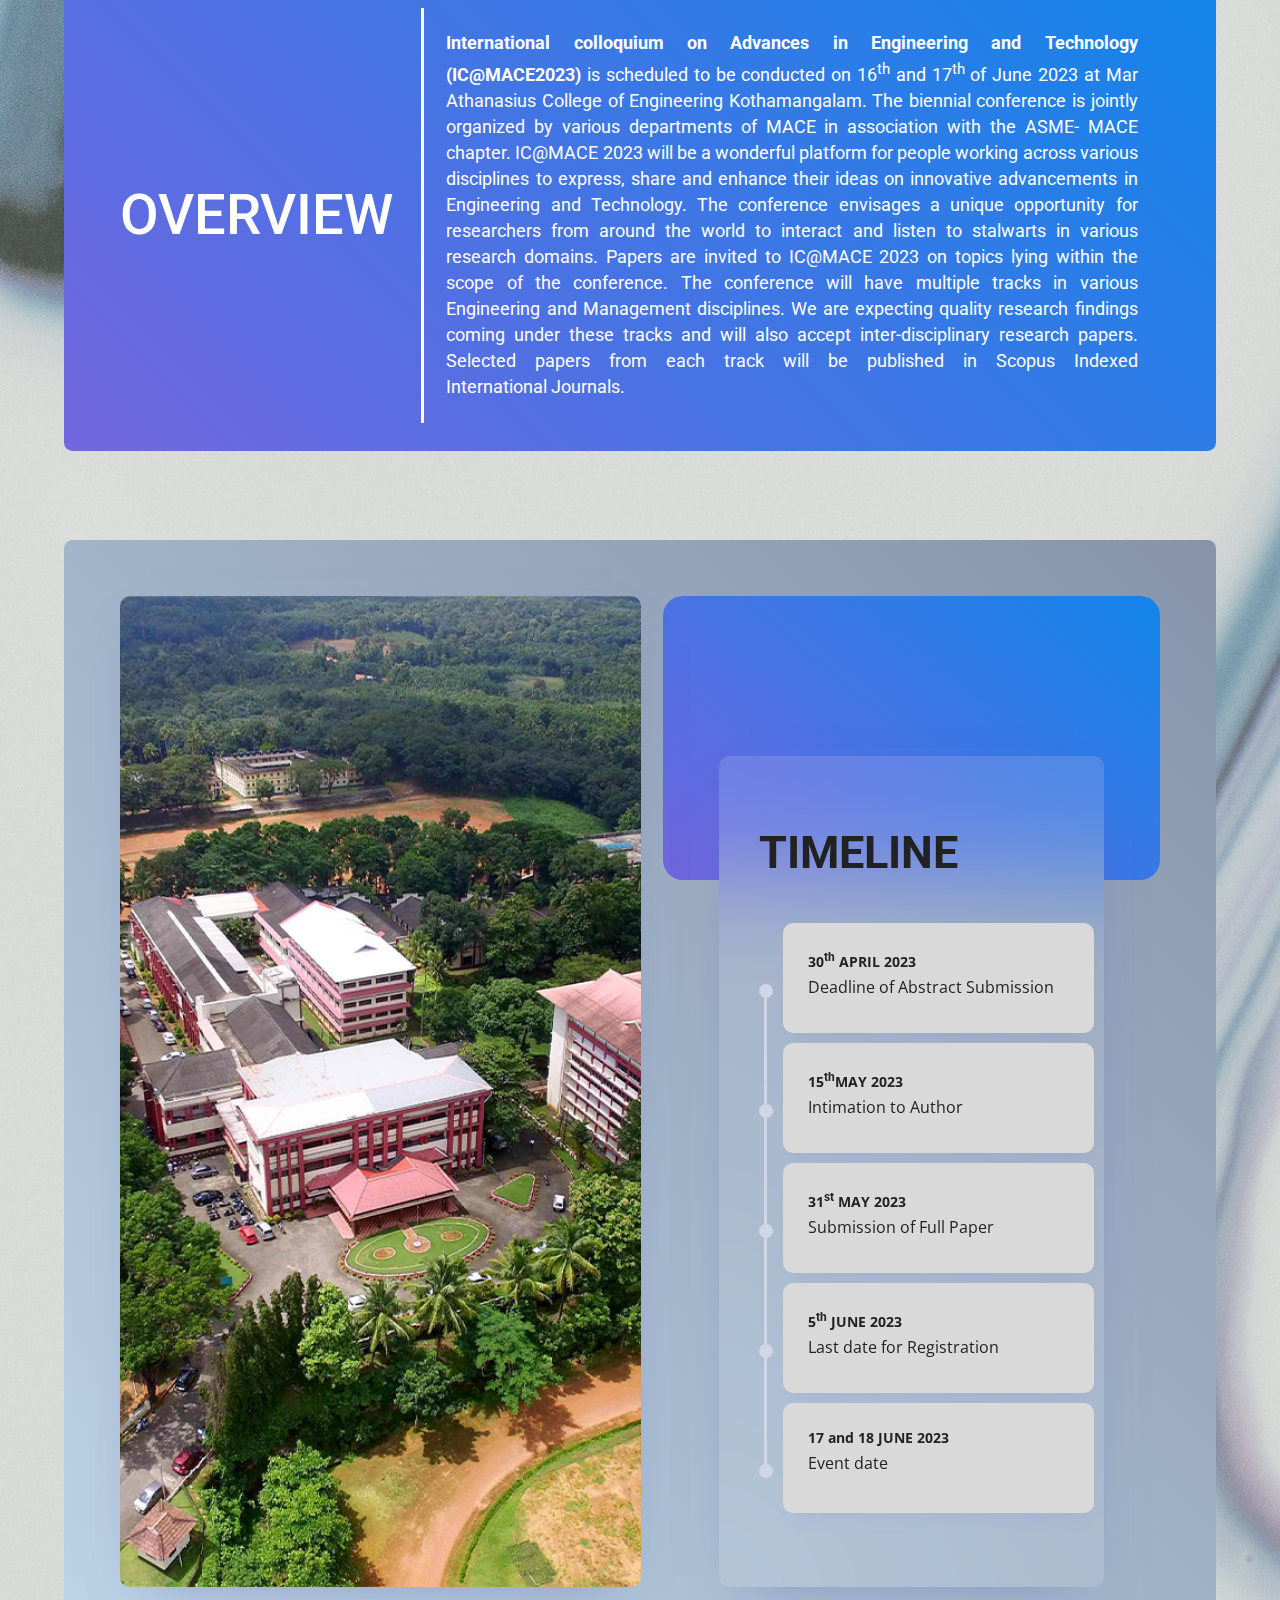
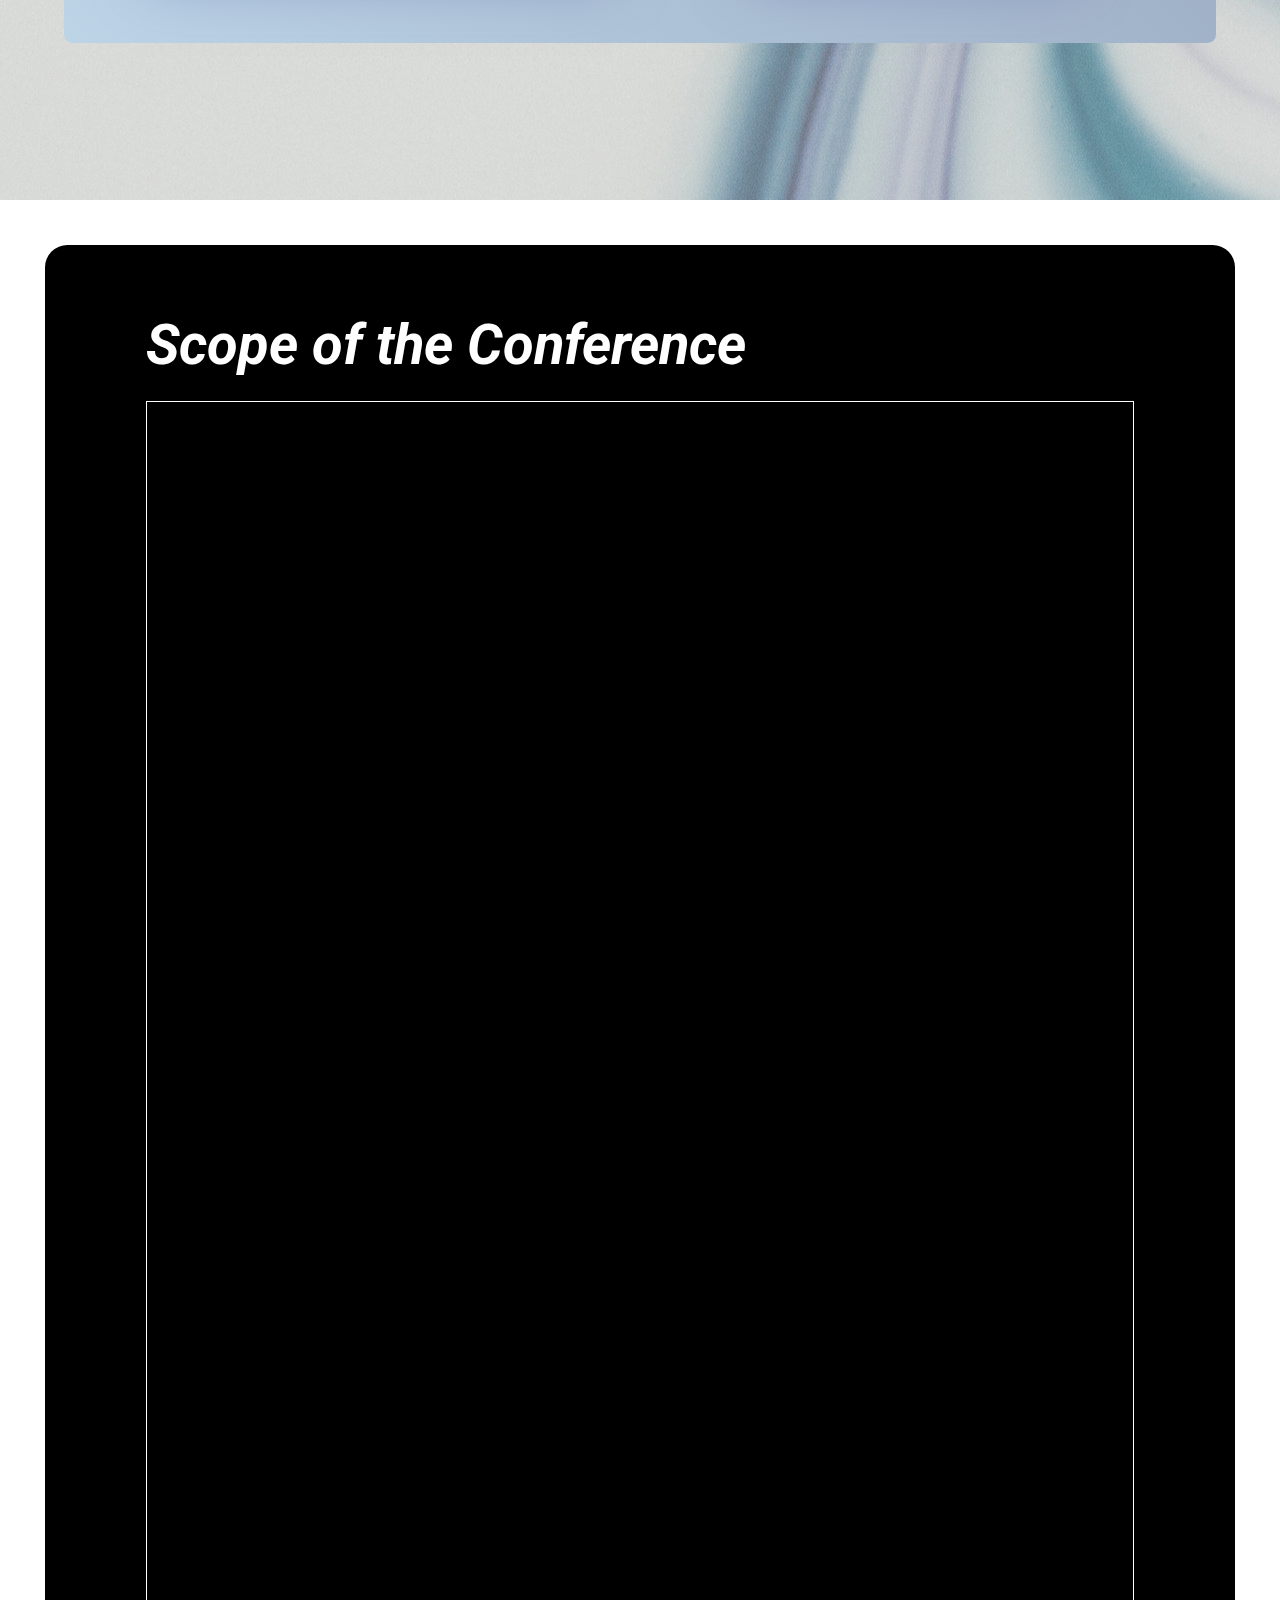
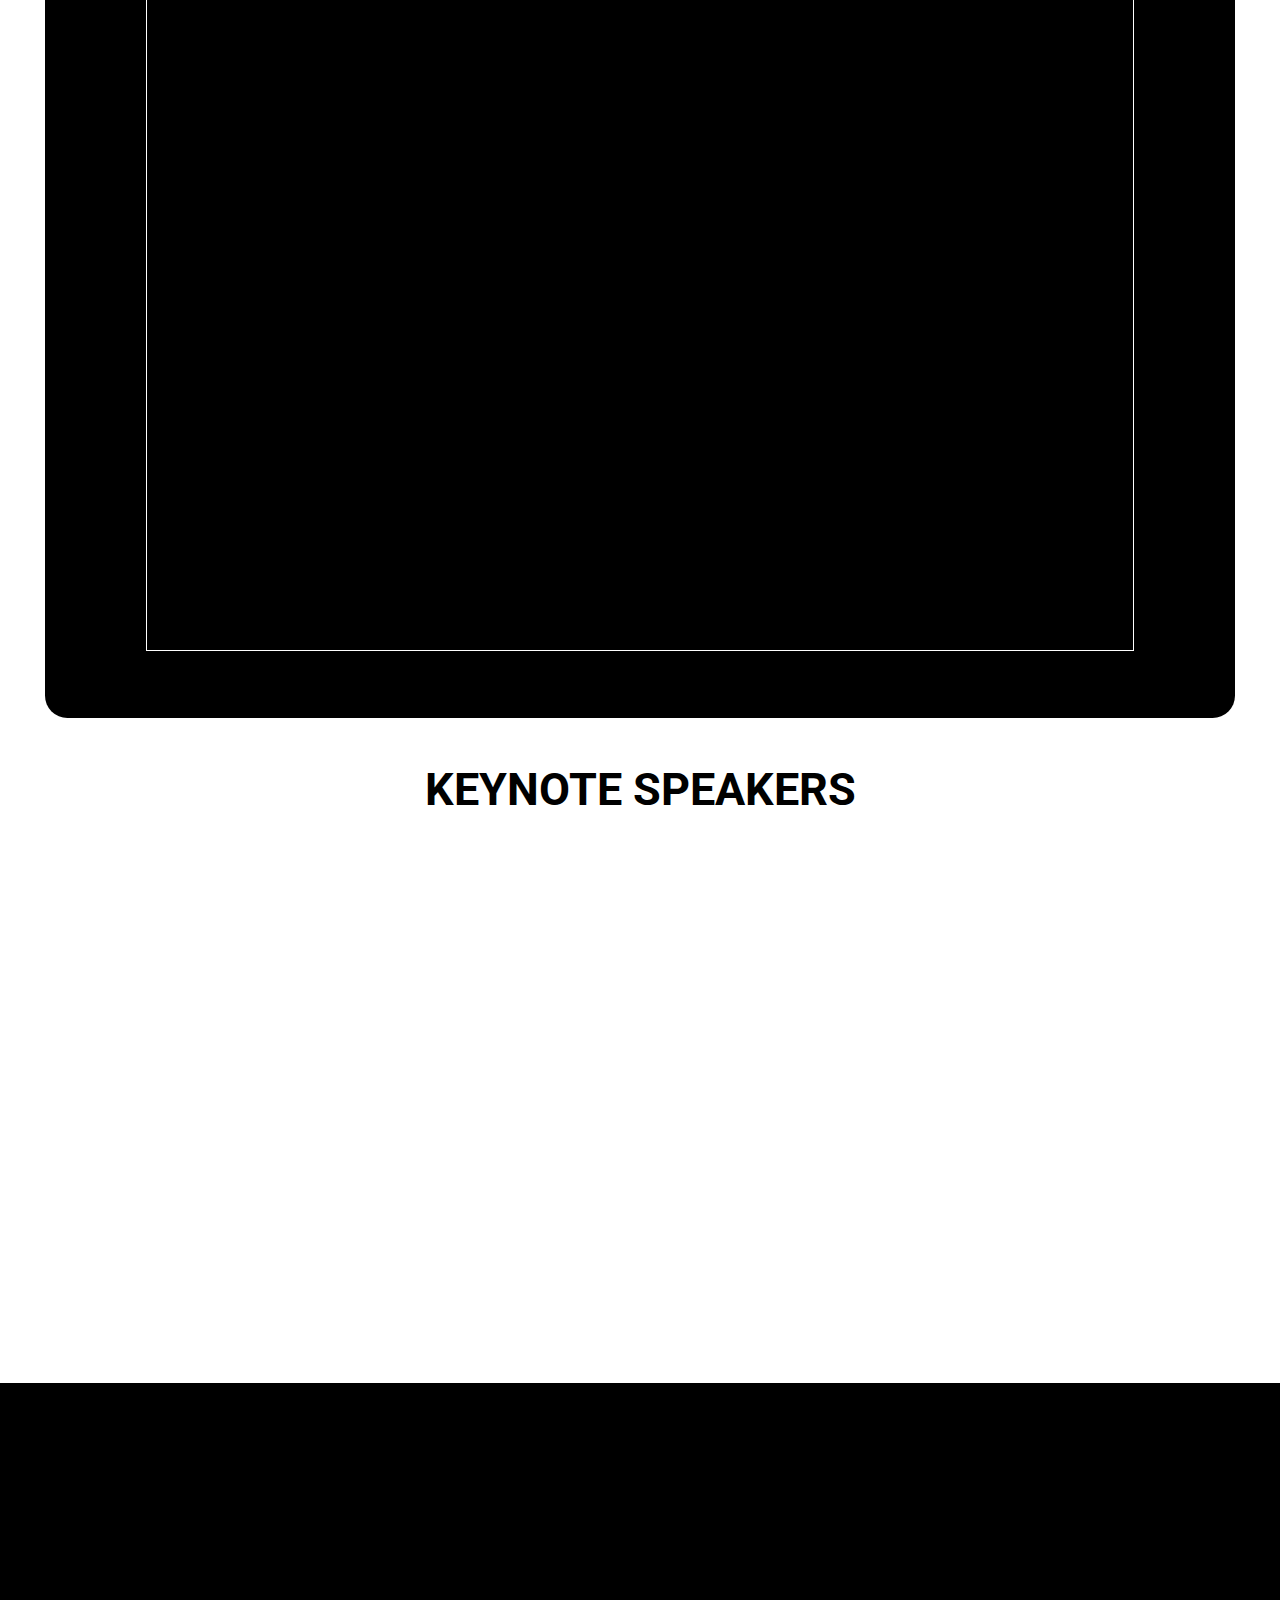
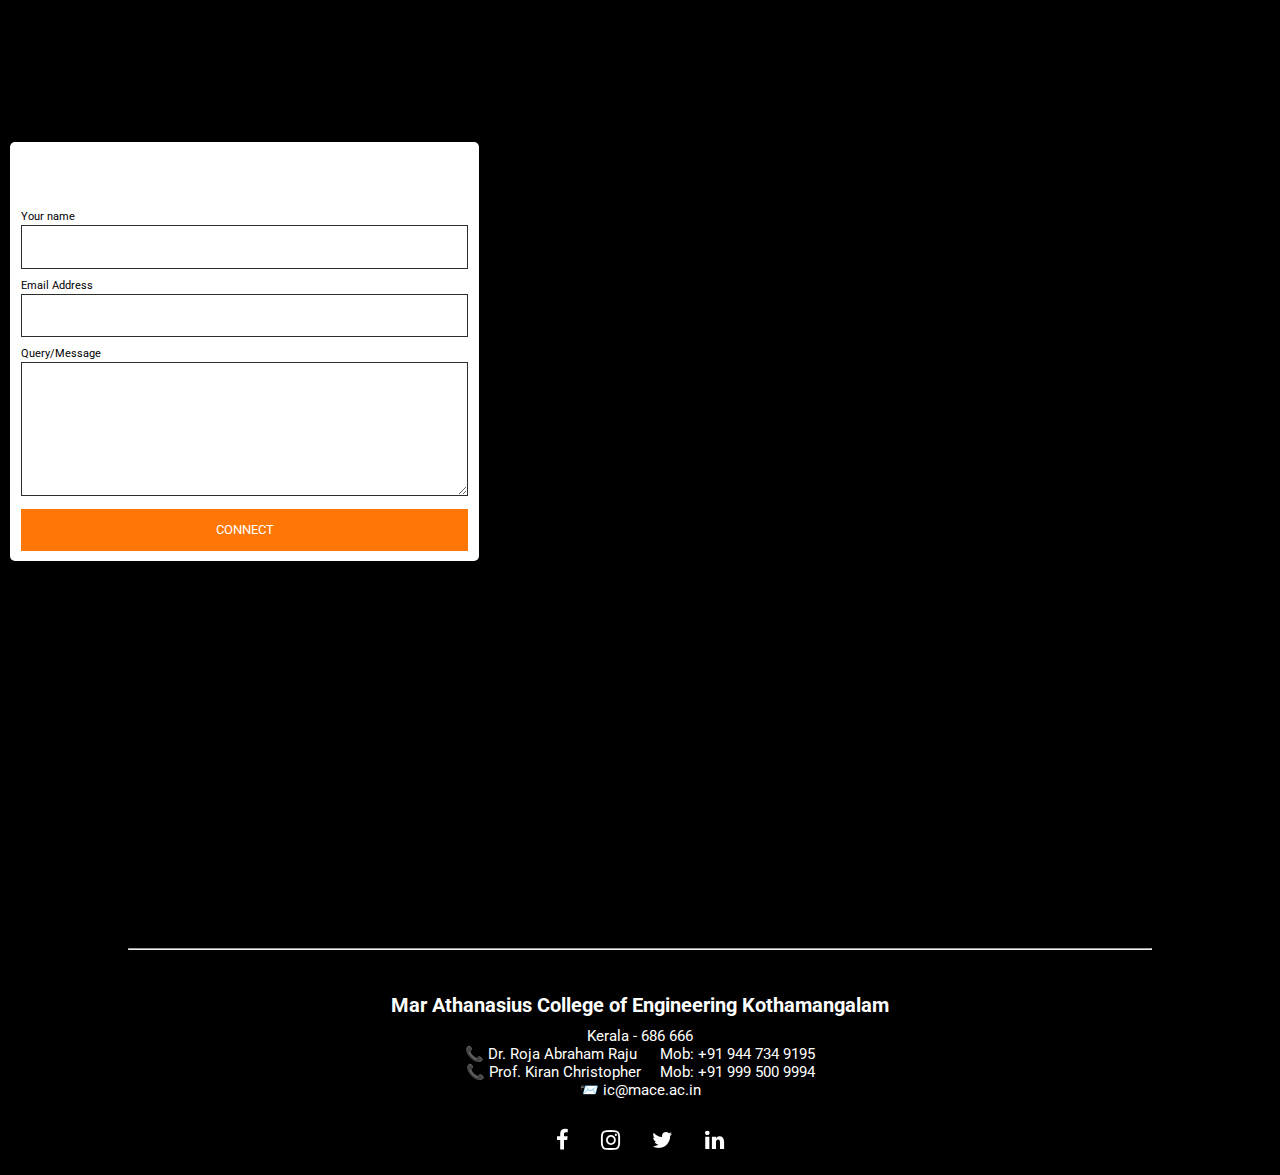
==== commit bd335666: "Added scrolling gallery" ====
--- a/index.html
+++ b/index.html
@@ -40,7 +40,7 @@
         <div id="hero-overlay"></div>
 
         <div id="hero-content-carousel">
-            <div class="hero-content " >
+            <div class="hero-content active" >
                 <!-- <div id="hero-scroll-logos">
                     <div class="hero-scroll-logo"><img src="./assets/logos/macelogo.png" alt=""></div>
                     <div class="hero-scroll-logo"><img src="./assets/logos/60 yrs MACE.png" alt=""></div>
@@ -67,7 +67,21 @@
                 <img src="assets\images\Group 4.jpg" alt="aipig">
             </div>
             <div class="hero-content">
-                Card 3
+                <div id="hero-image-gallery">
+                    <div>
+                        <img src="./assets/Scroll Gallery/IMG_9381.jpg" alt="">
+                        <img src="./assets/Scroll Gallery/IMG_9731.jpg" alt="">
+                        <img src="./assets/Scroll Gallery/IMG_9731.jpg" alt="">
+                        <img src="./assets/Scroll Gallery/IMG_9731.jpg" alt="">
+                    </div>
+                    <div>
+                        <img src="./assets/Scroll Gallery/IMG_9381.jpg" alt="">
+                        <img src="./assets/Scroll Gallery/IMG_9731.jpg" alt="">
+                        <img src="./assets/Scroll Gallery/IMG_9731.jpg" alt="">
+                        <img src="./assets/Scroll Gallery/IMG_9731.jpg" alt="">
+                    </div>
+
+                    </div>
             </div>
             <div id="hero-carousel-dots">
                 <span data-index="0" class="active"></span>
--- a/styles.css
+++ b/styles.css
@@ -288,6 +288,58 @@
     transform: translateX(0);
 }
 
+
+#hero-image-gallery {
+    width: 90%;
+    height: 60vh;
+    /* background-color:black; */
+    display: flex;
+    justify-content: space-evenly;
+    overflow: hidden;
+}
+
+#hero-image-gallery > div {
+    width: 50%;
+    height: 100%;
+    /* flex: 1; */
+    display: flex;
+    justify-content: center;
+    align-items: center;
+    flex-direction: column;
+    gap: 5rem;
+}
+
+#hero-image-gallery > div:first-child {
+    animation: scrollerup infinite linear 10s;
+}
+
+#hero-image-gallery > div:last-child {
+    animation: scrollerdown infinite linear 10s;
+}
+
+
+
+#hero-image-gallery > div > img {
+    width: 80%;
+}
+
+@keyframes scrollerup {
+    from {
+        transform: translateY(0%);
+    }
+    to {
+        transform: translateY(-100%);
+    }
+}
+
+@keyframes scrollerdown {
+    from {
+        transform: translateY(-100%);
+    }
+    to {
+        transform: translateY(0%);
+    }
+}
 
 #hero-carousel-dots  {
     width: 10rem;
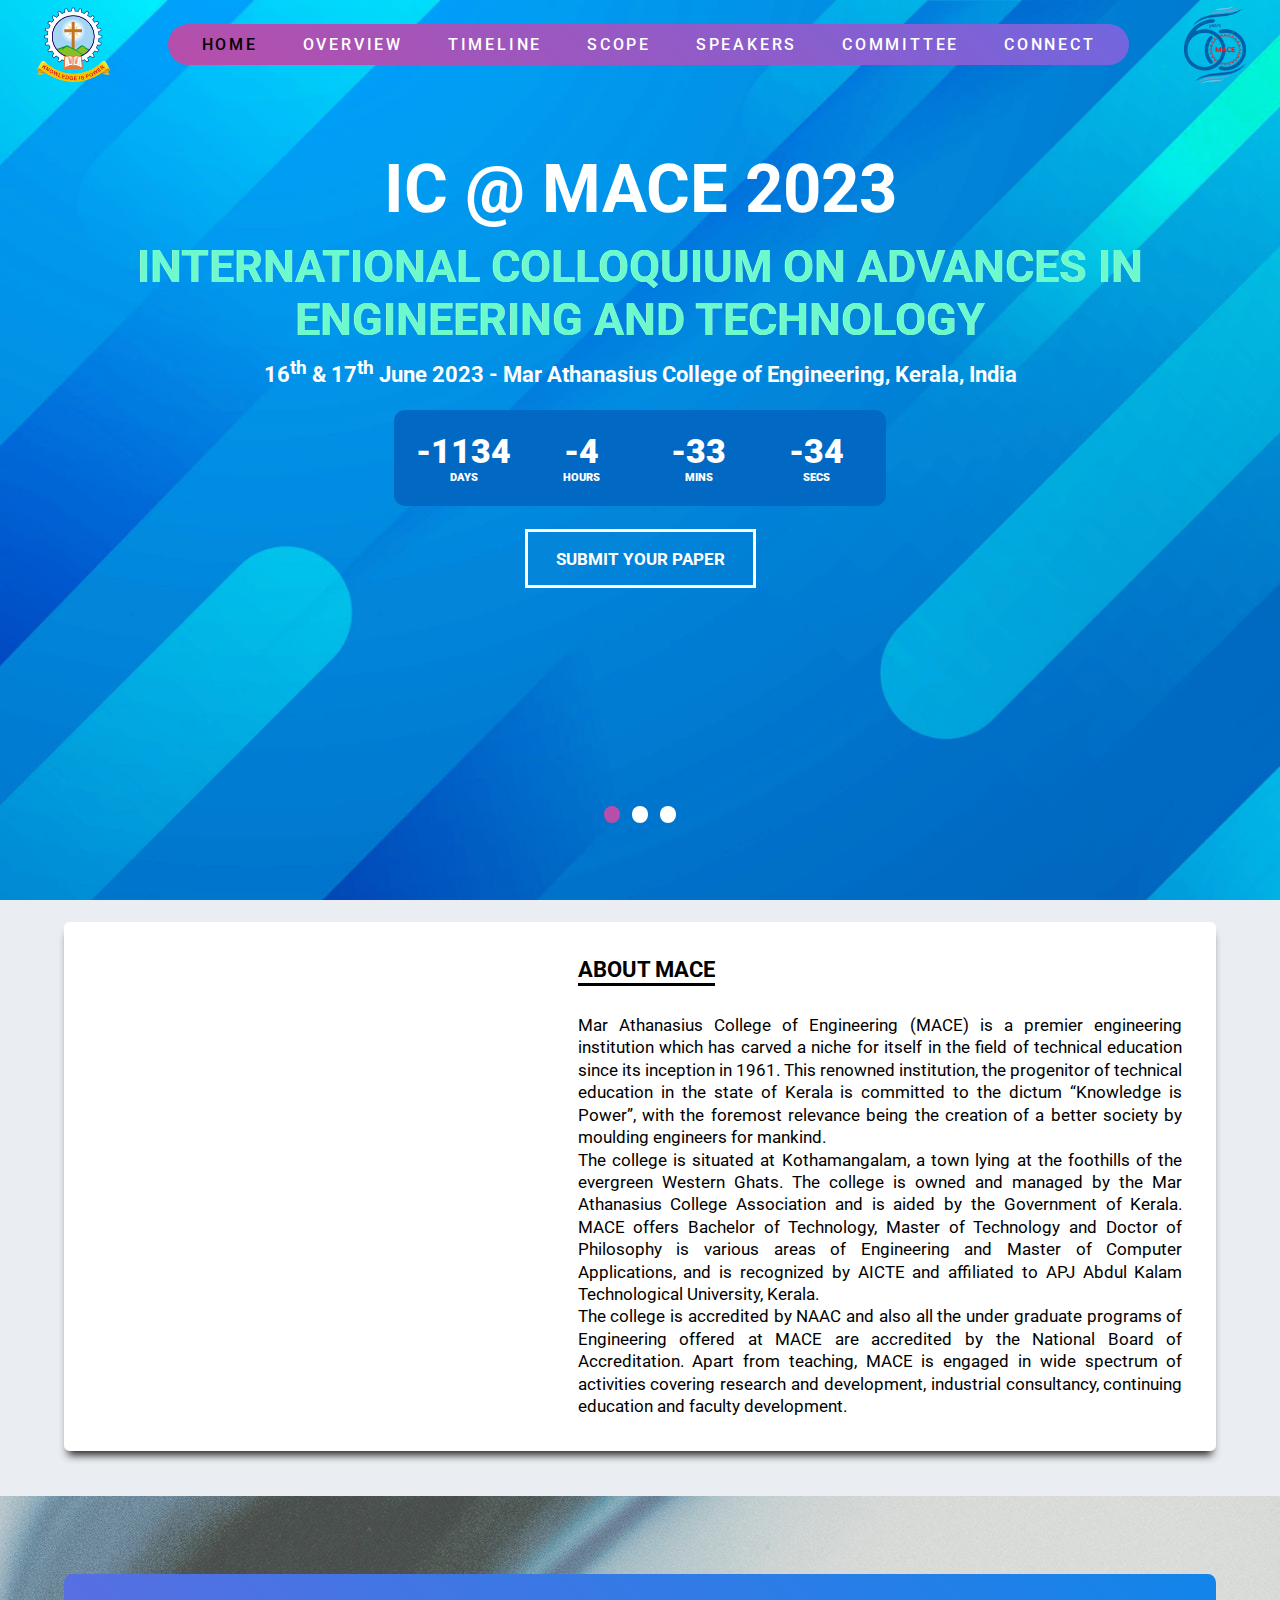
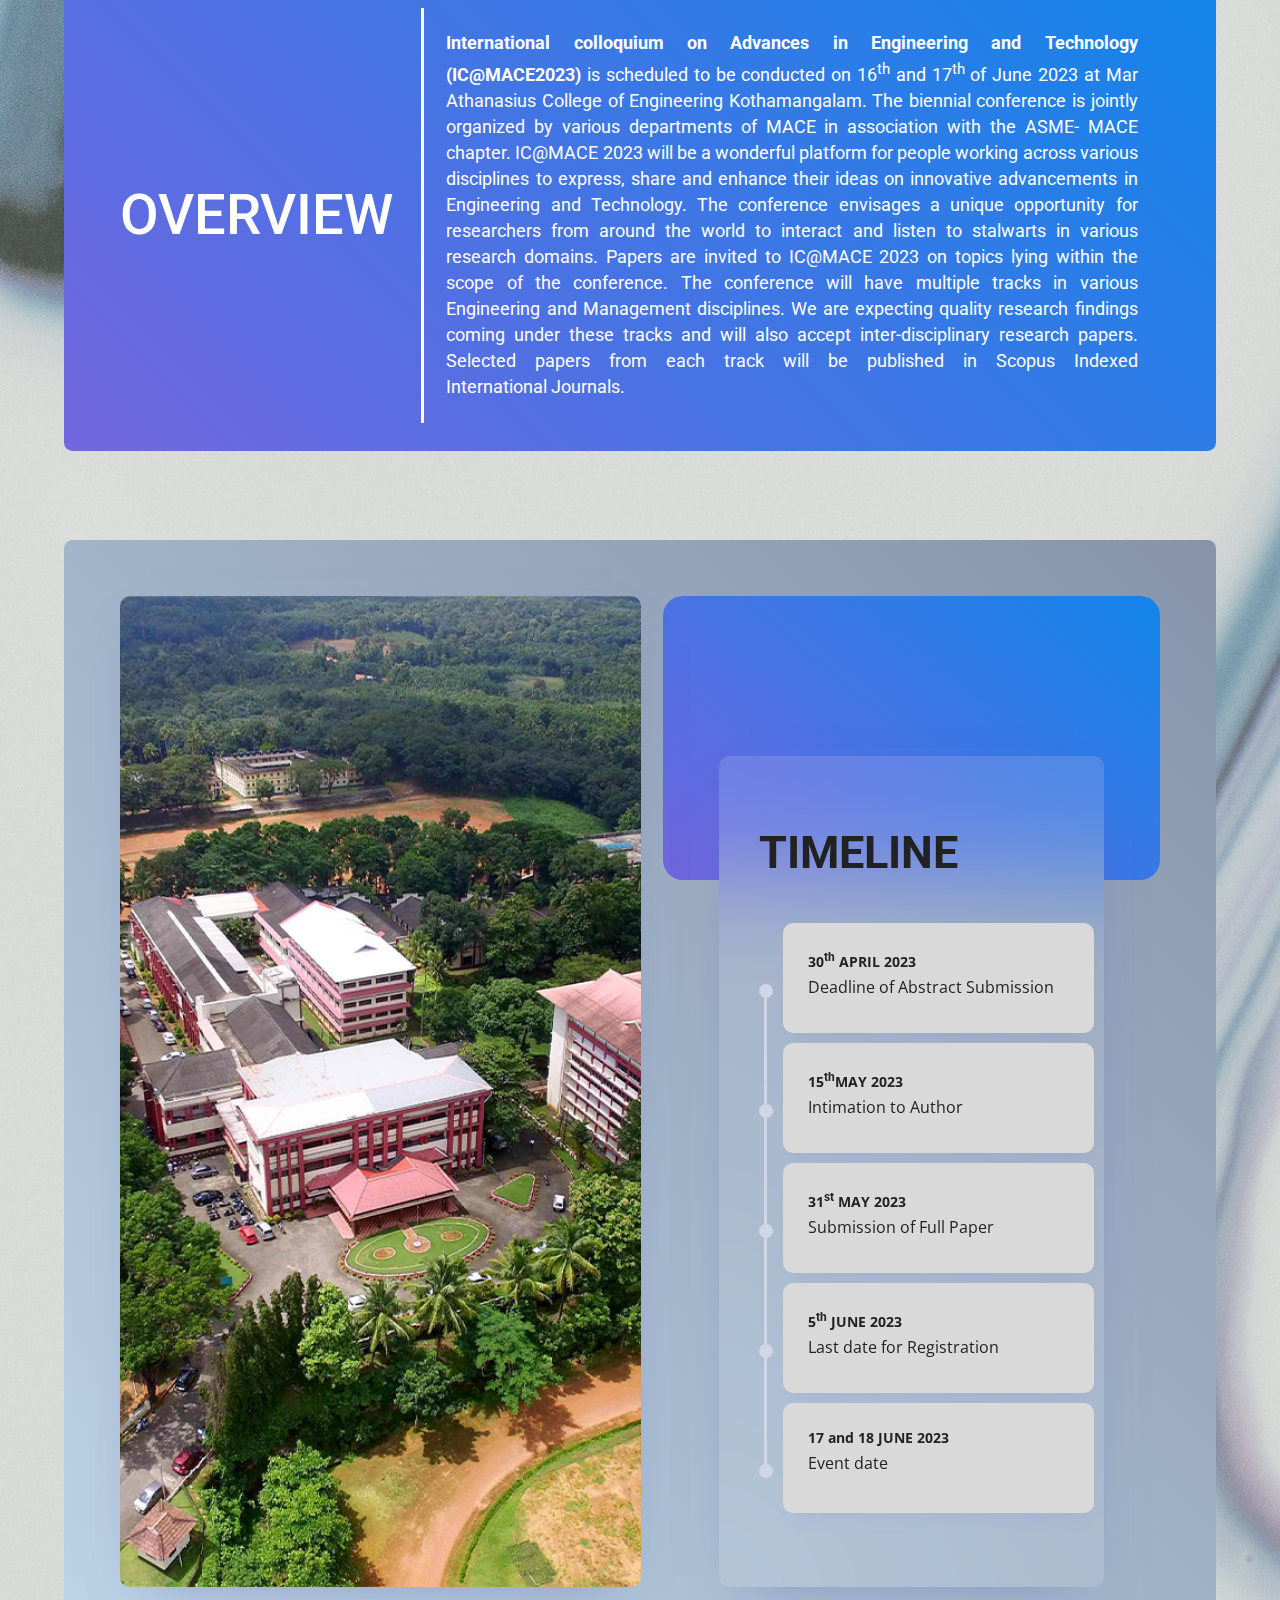
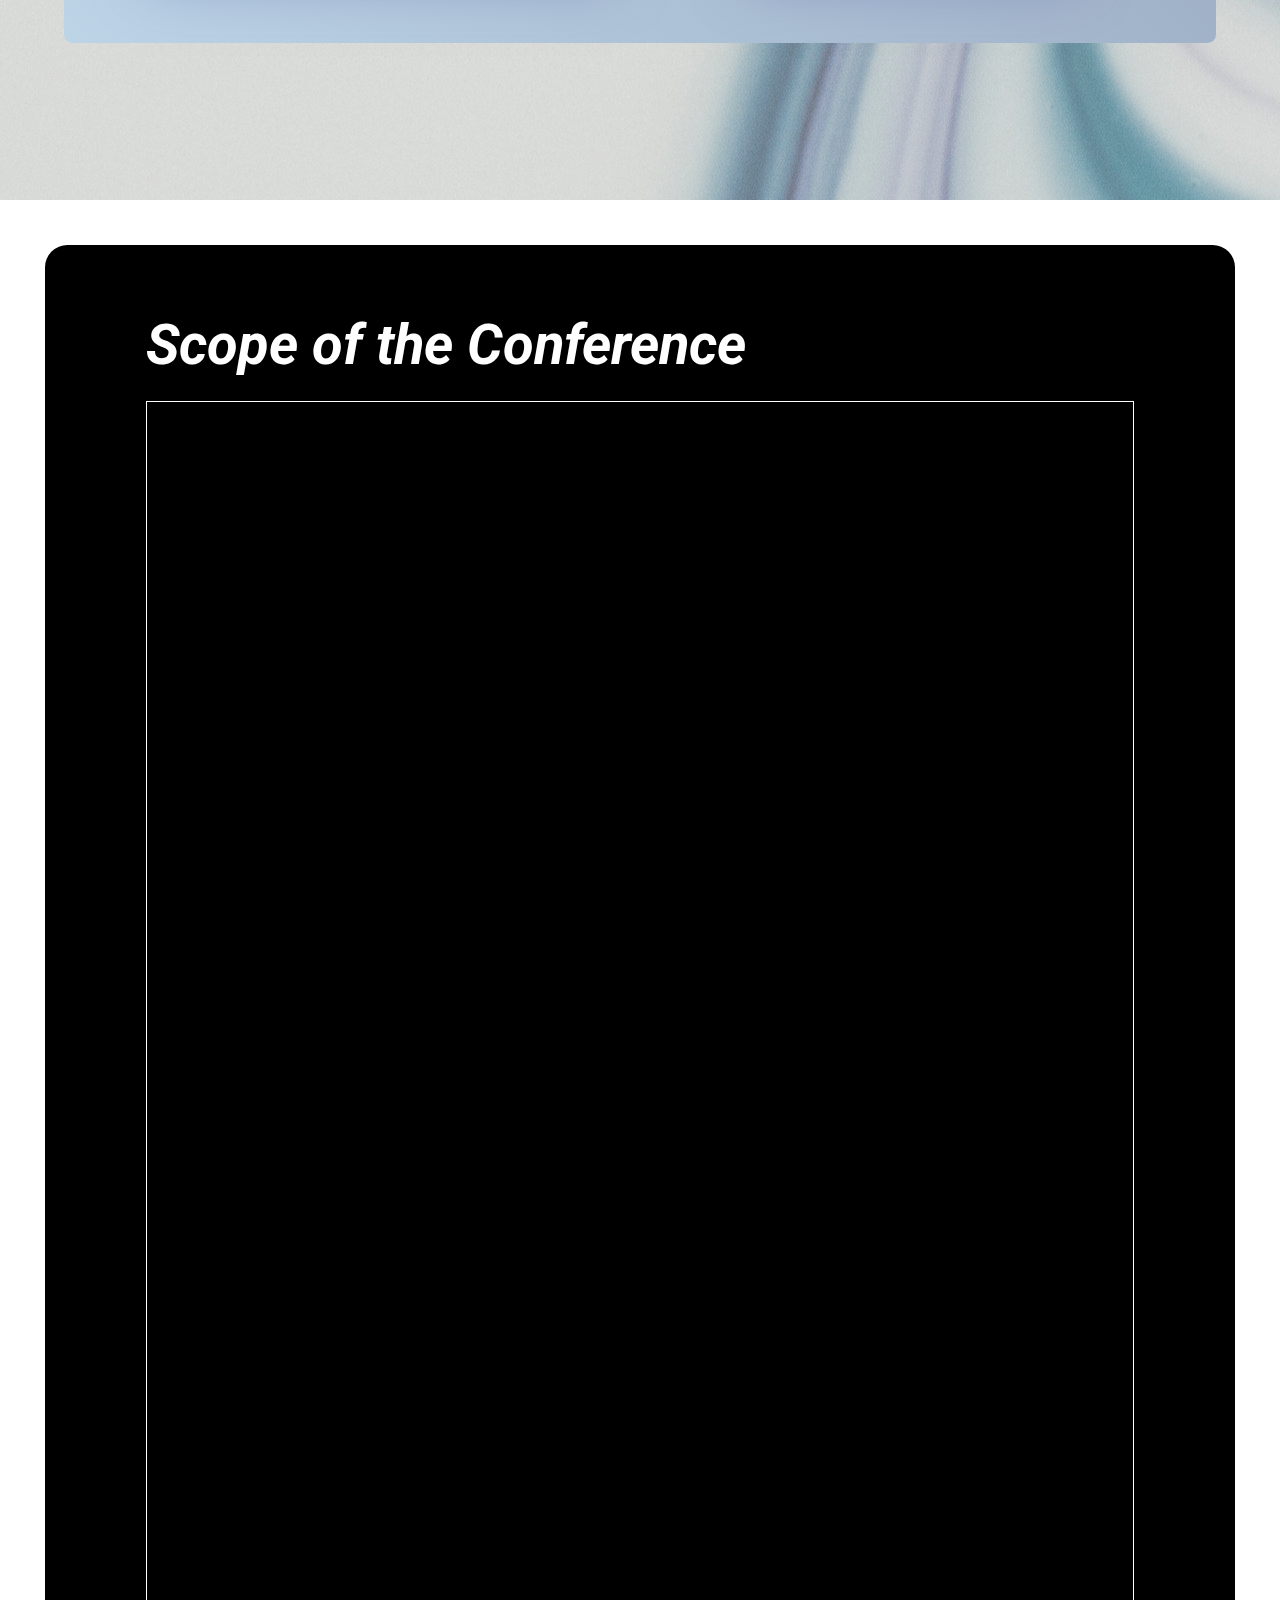
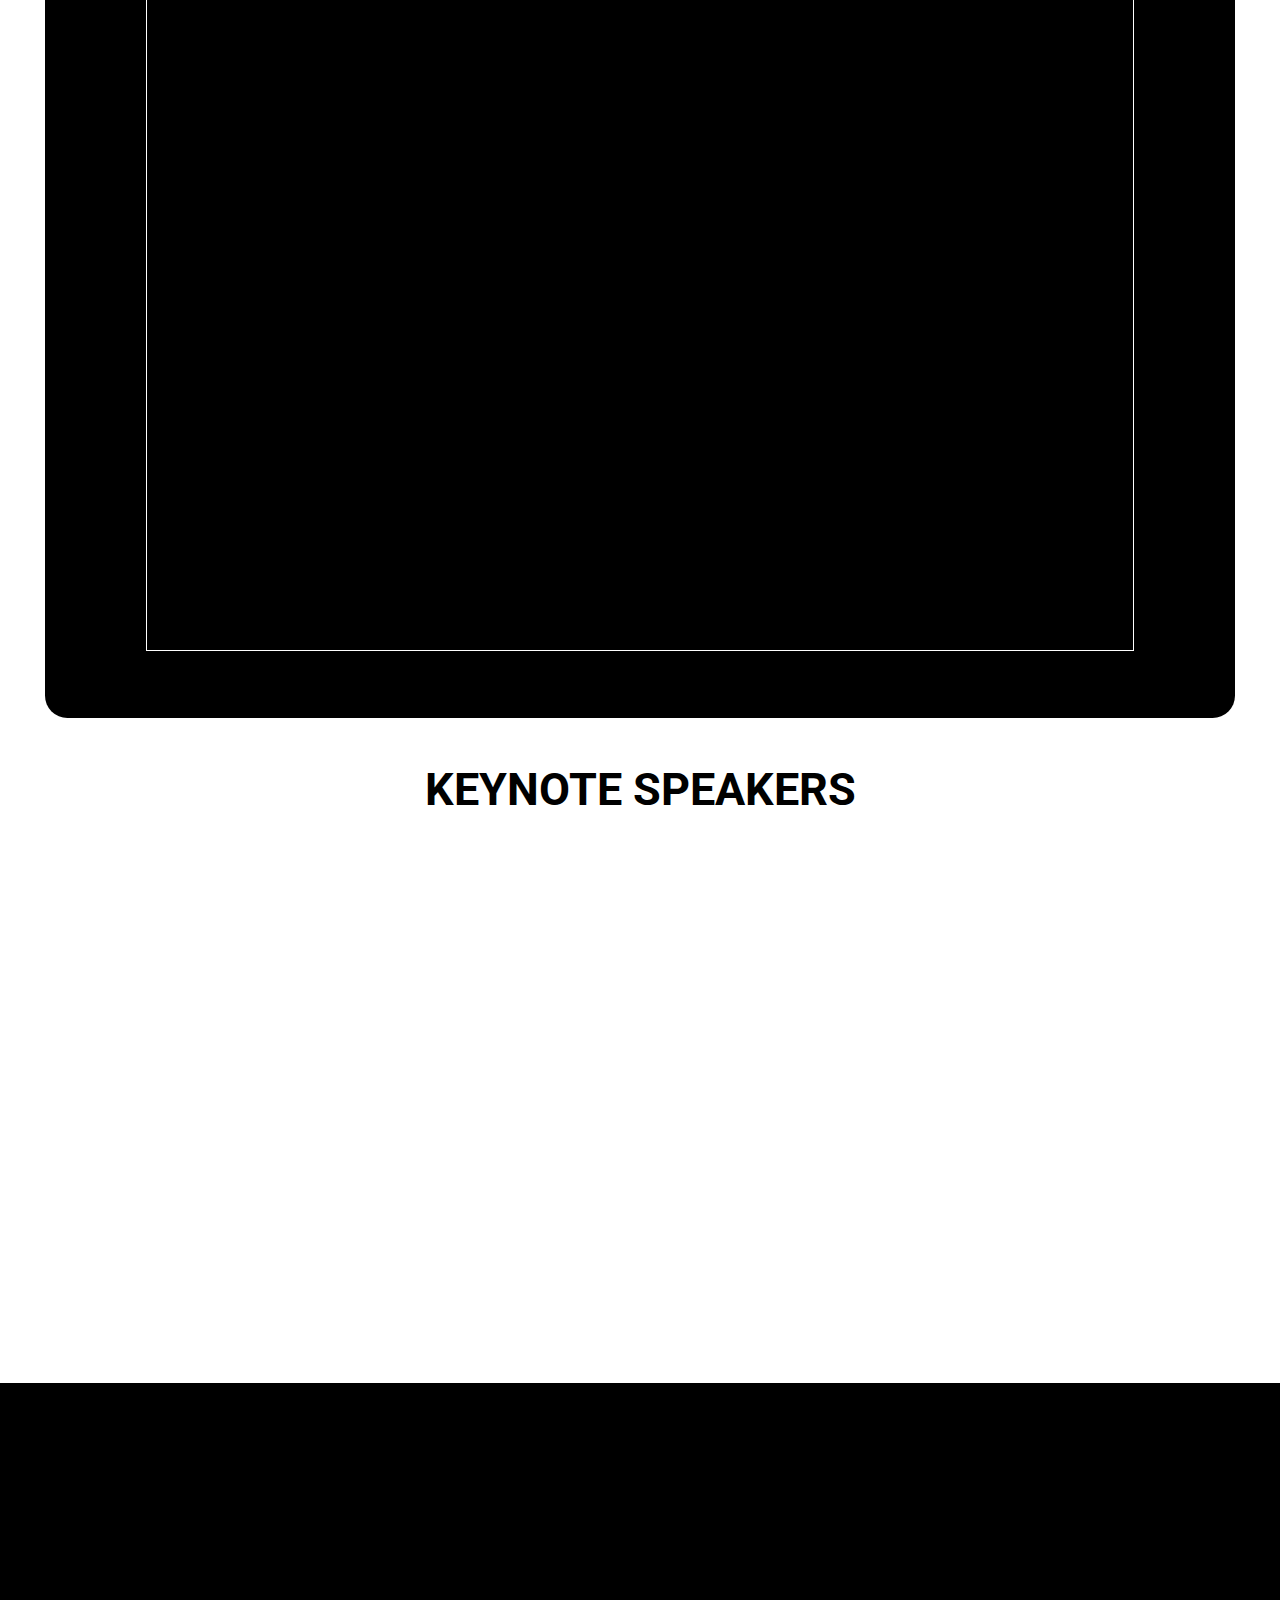
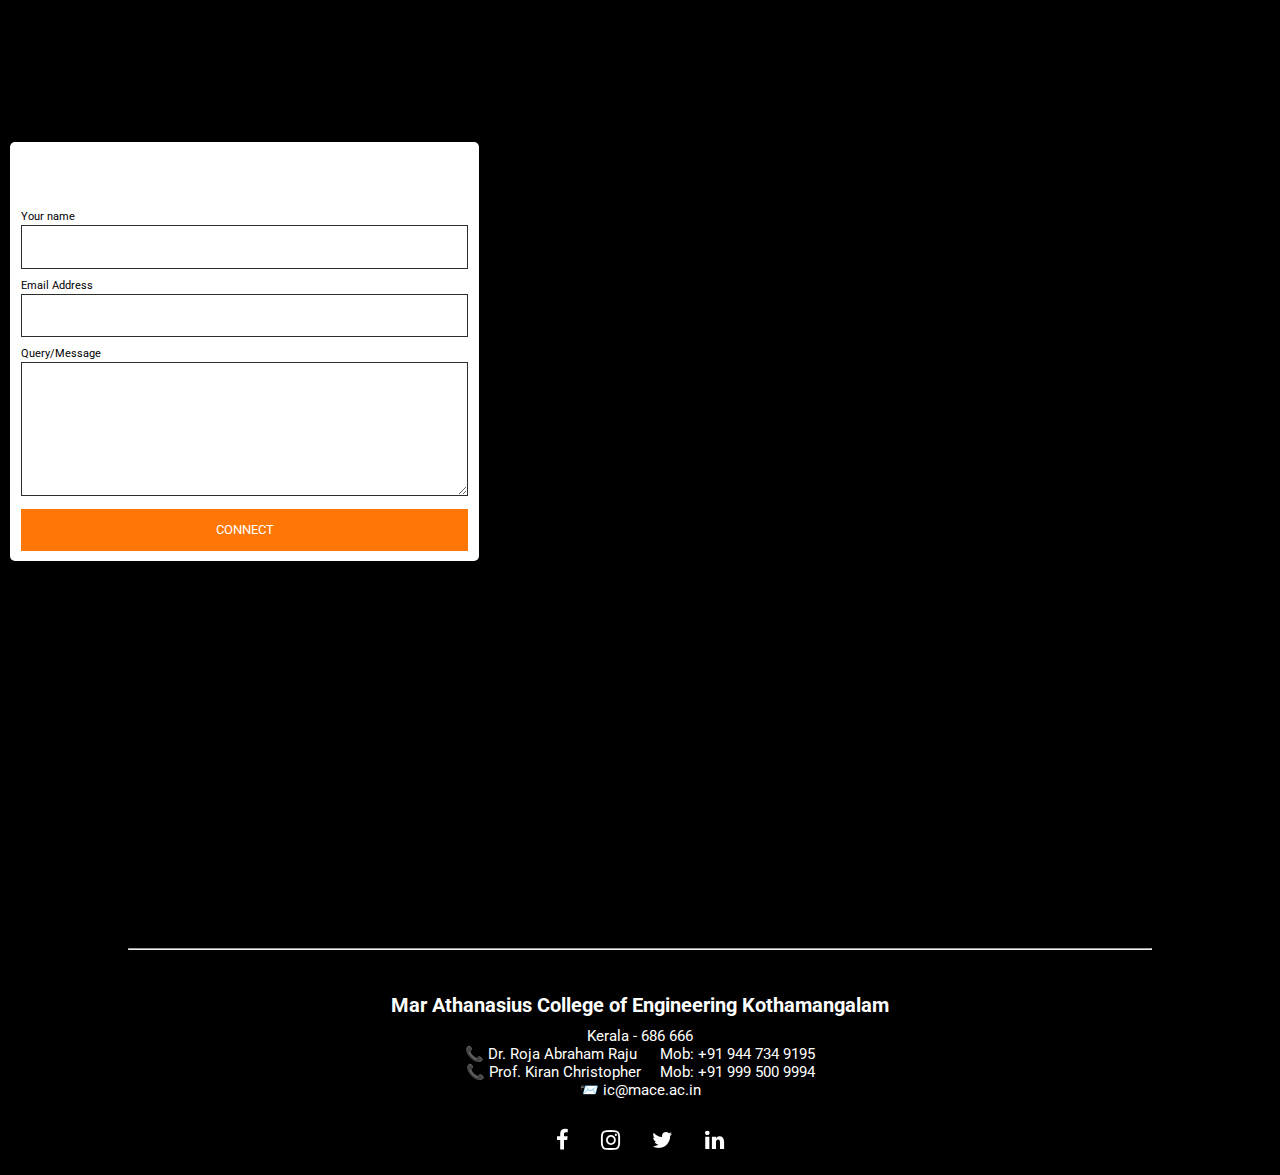
==== commit 8eb035c2: "added scroll photos" ====
--- a/index.html
+++ b/index.html
@@ -70,14 +70,14 @@
                 <div id="hero-image-gallery">
                     <div>
                         <img src="./assets/Scroll Gallery/IMG_9381.jpg" alt="">
-                        <img src="./assets/Scroll Gallery/IMG_9731.jpg" alt="">
-                        <img src="./assets/Scroll Gallery/IMG_9731.jpg" alt="">
-                        <img src="./assets/Scroll Gallery/IMG_9731.jpg" alt="">
+                        <img src="https://mace.ac.in/images/IMG_9215.jpg" alt="">
+                        <img src="https://mace.ac.in/images/infrastructure/ART_7203.jpg" alt="">
+                        <img src="https://mace.ac.in/images/infrastructure/_DSC0018.jpg" alt="">
                     </div>
                     <div>
-                        <img src="./assets/Scroll Gallery/IMG_9381.jpg" alt="">
-                        <img src="./assets/Scroll Gallery/IMG_9731.jpg" alt="">
-                        <img src="./assets/Scroll Gallery/IMG_9731.jpg" alt="">
+                        <img src="https://mace.ac.in/images/events/IMG_9381.jpg" alt="">
+                        <img src="https://mace.ac.in/images/events/IMG_7710.jpg" alt="">
+                        <img src="https://mace.ac.in/images/library/12.jpg" alt="">
                         <img src="./assets/Scroll Gallery/IMG_9731.jpg" alt="">
                     </div>
 
